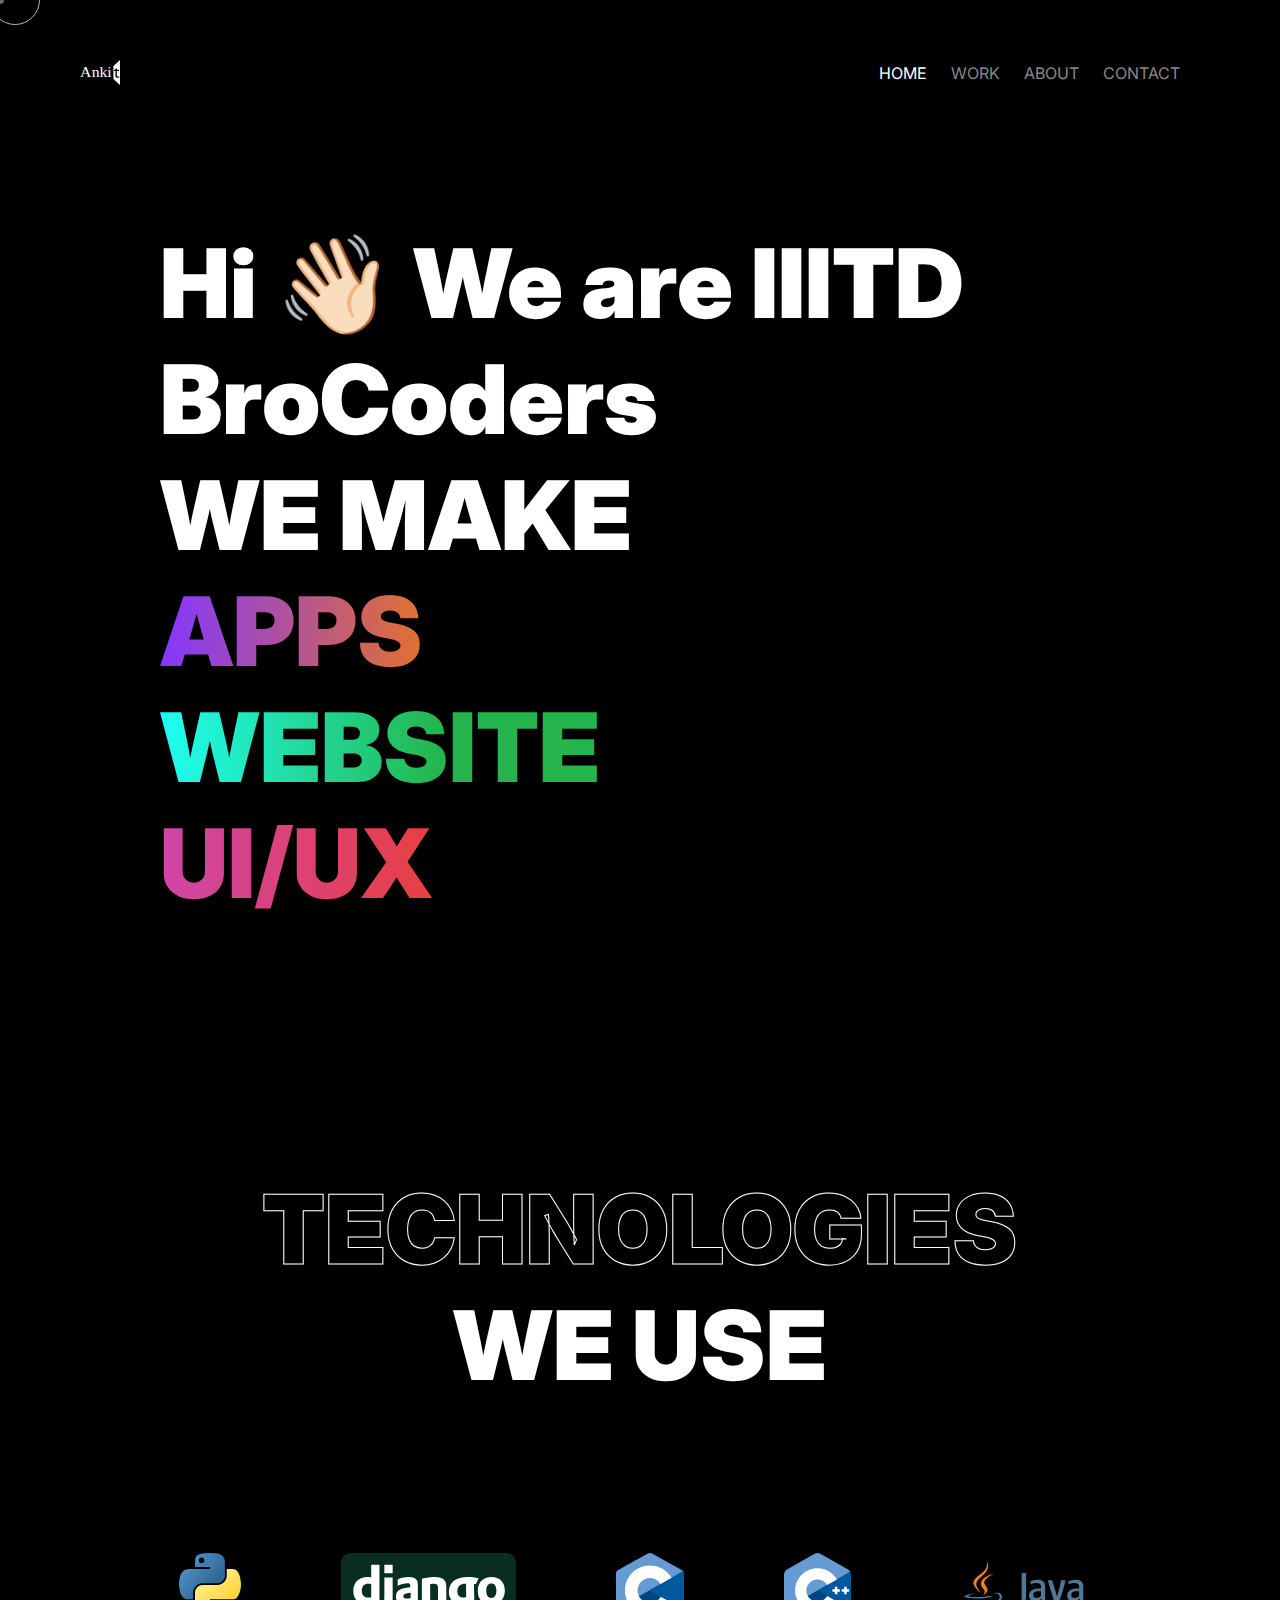
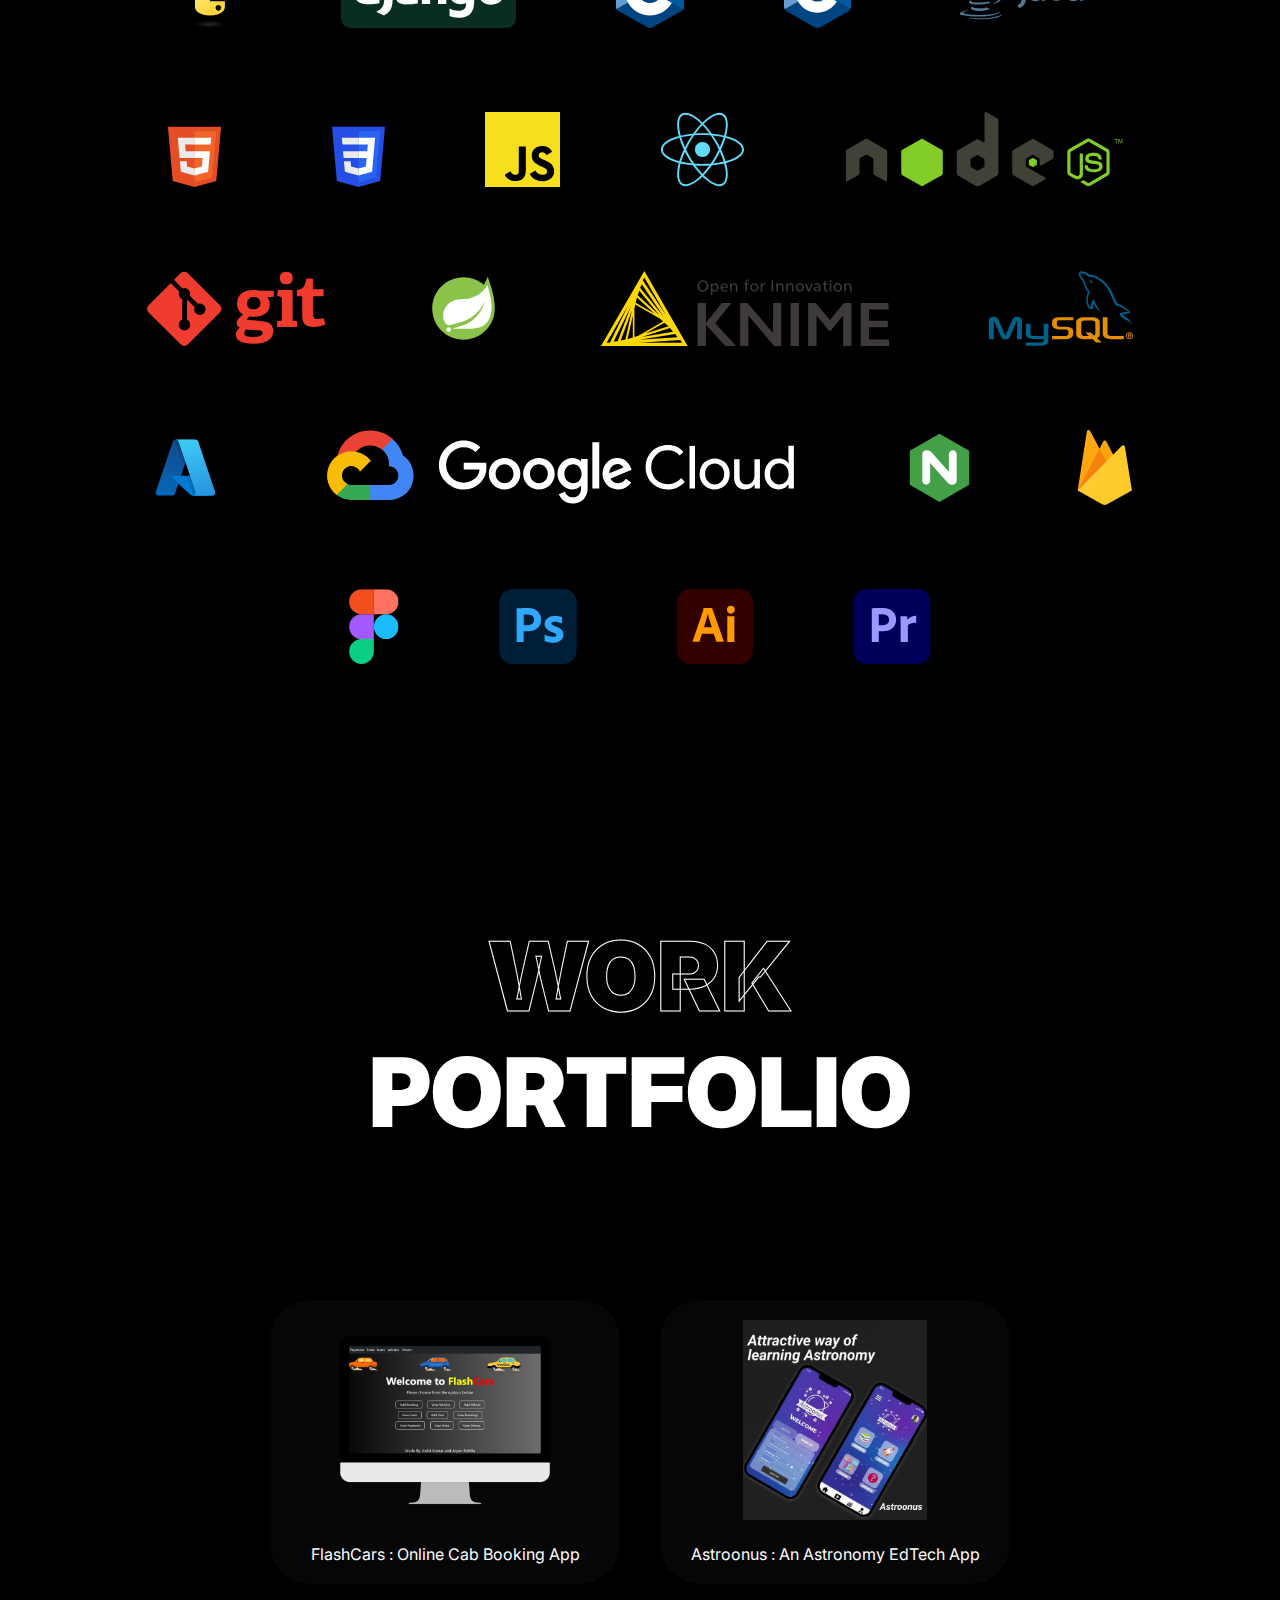
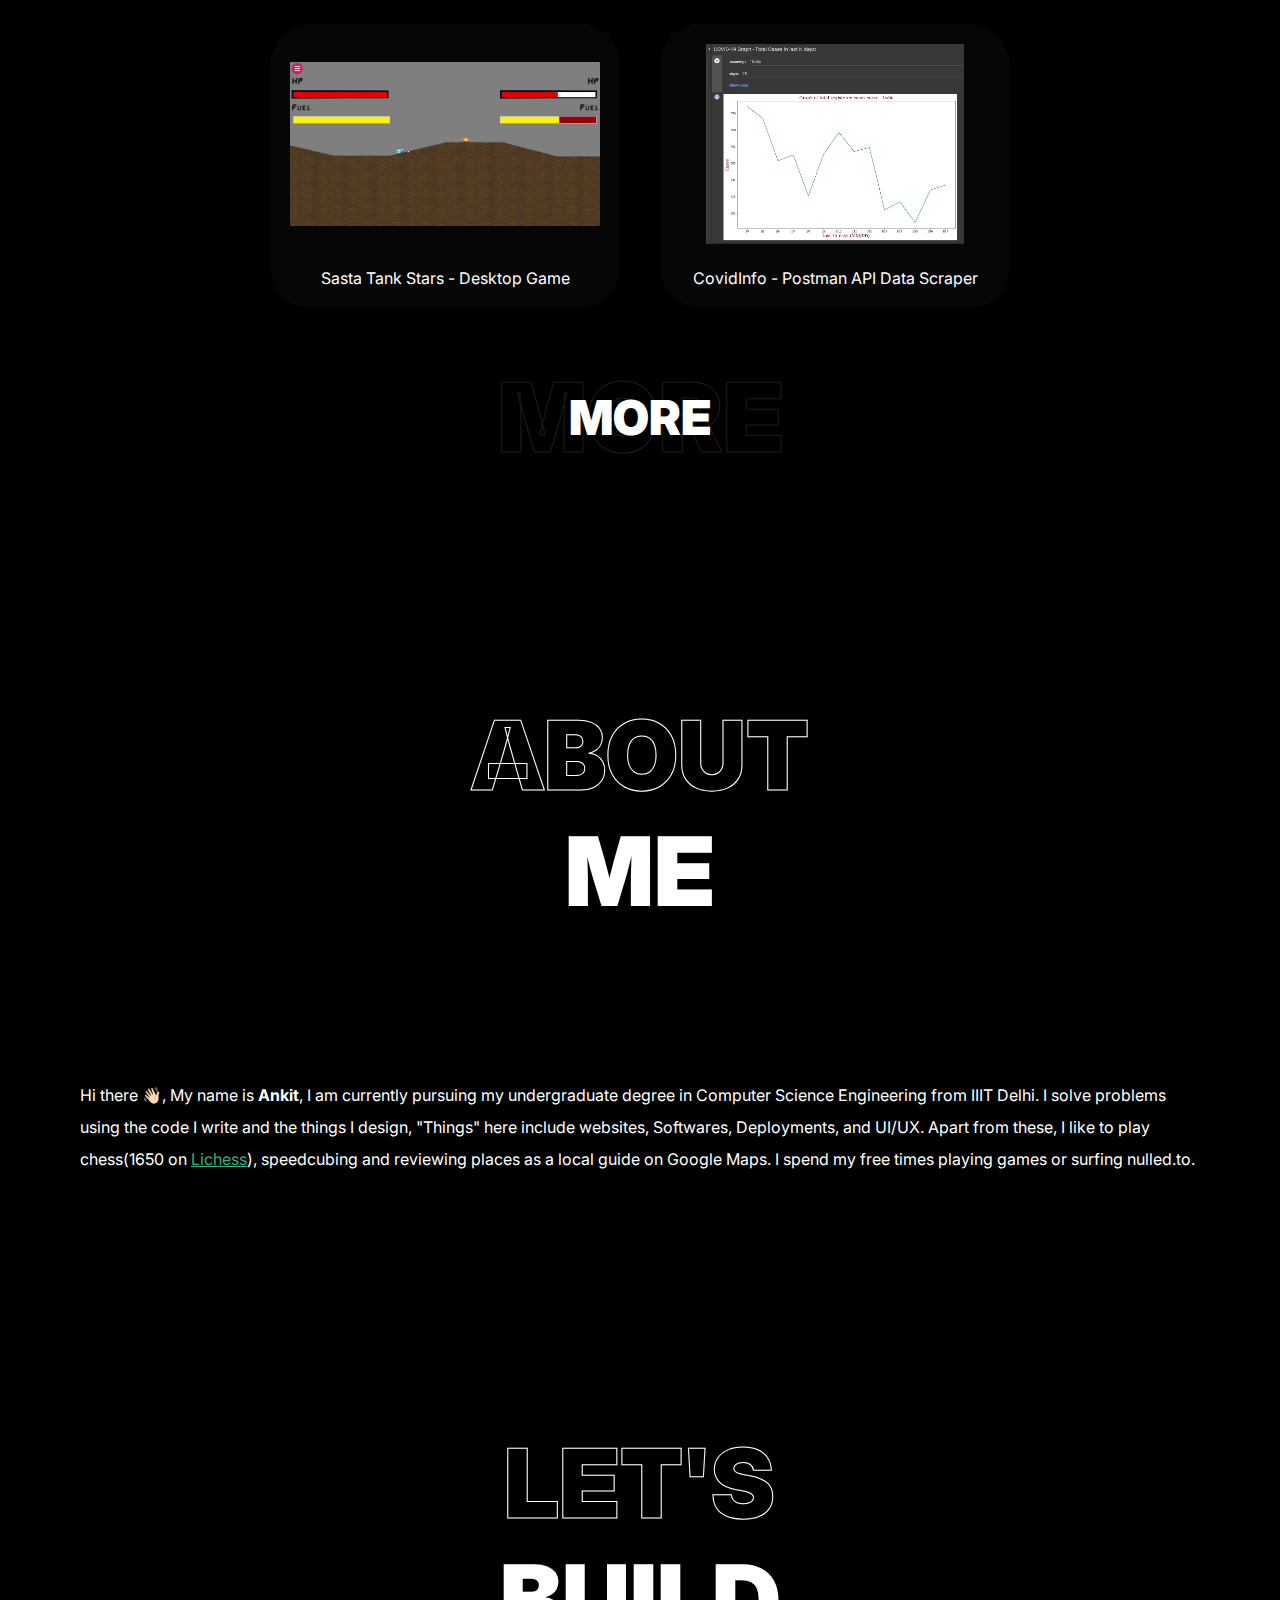
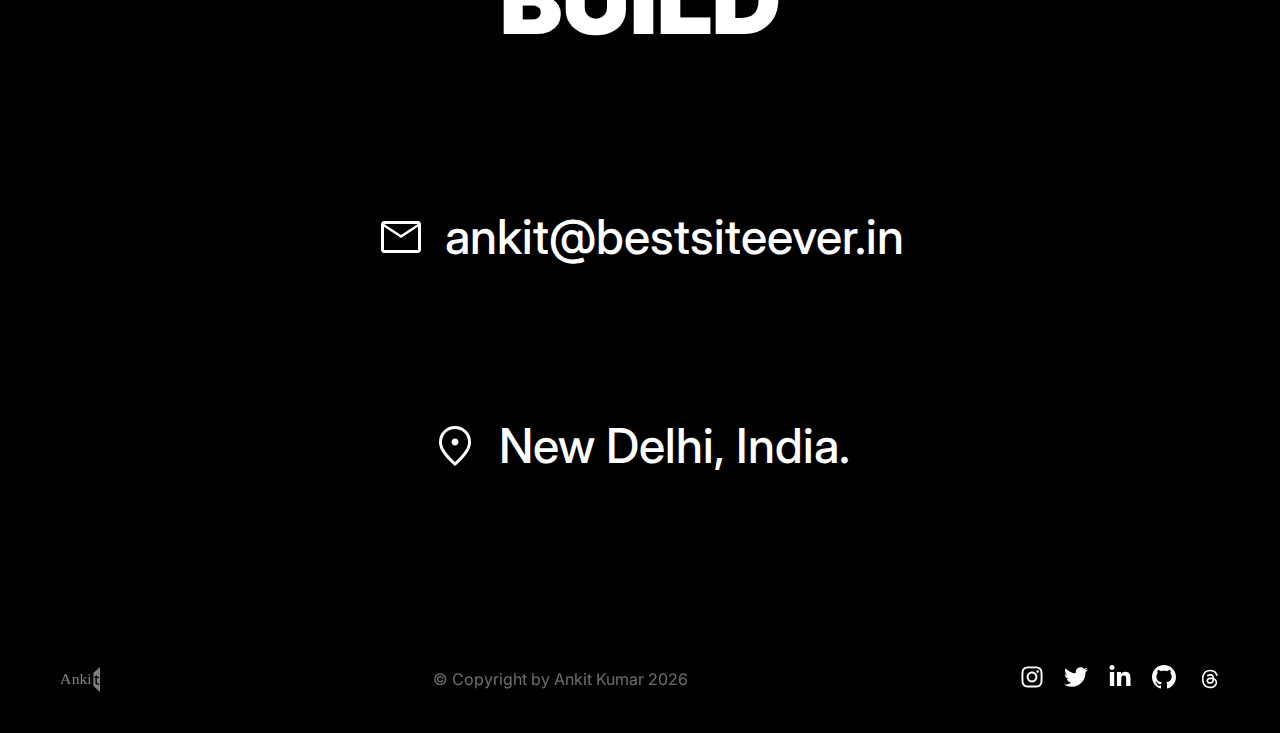
==== index.html @ af09033d "ic4" ====
<!DOCTYPE html>
<html lang="en">

<head>
    <meta charset="UTF-8">
    <meta http-equiv="X-UA-Compatible" content="IE=edge">
    <meta name="viewport" content="width=device-width, initial-scale=1.0">
    <title>IIITBroCoders - CS Undergraduates and Software Developer</title>

    <meta name="keywords" content="IIITBroCoders, IIITBroCoders, iiitd, iiit delhi">
    <meta name="description" content="IIITBroCoders, We are 3rd year Computer Sciene Undergraduates at IIIT Delhi, Software Developers, Designers.">
  
    <!-- Facebook Meta Tags -->
    <meta property="og:type" content="profile">
    <meta property="og:title" content="IIITBroCoders - CS Undergraduates & Software Developers">
    <meta property="og:url" content="">
    <meta property="og:image" content="https://github.com/ankitkat042/ankitkat042.github.io/assets/open_graph.jpeg">
    <meta property="og:description" content="IIITBroCoders, We are 3rd year Computer Sciene Undergraduates at IIIT Delhi, Software Developers, Designers.">
    <meta property="profile:first_name" content="IIITD">
    <meta property="profile:last_name" content="BroCoders">
    <meta property="profile:username" content="iiitdbrocoders">

    <!-- Twitter Meta Tags -->
    <meta name="twitter:card" content="summary_large_image">
    <meta property="twitter:domain" content="bestsiteever.in">
    <meta name="twitter:creator" content="@ankitkat_042" />
    <meta property="twitter:url" content="http://bestsiteever.in">
    <meta name="twitter:title" content="IIITD BroCoders">
    <meta name="twitter:description" content="IIITD BroCoders, We are 3rd year Computer Sciene Undergraduates at IIIT Delhi, Software Developer, Designer.">
    <meta name="twitter:image" content="https://github.com/ankitkat042/ankitkat042.github.io/assets/open_graph.jpeg">


        

    <!-- <link rel="shortcut icon" href="./assets/ankit-logo-favicon.svg" type="image/svg"> -->

    <link rel="stylesheet" href="css/styles.css">

    <script type="application/ld+json">
        {
          "@context": "https://schema.org",
          "@type": "Corporation",
          "name": "ankitkat042",
          "alternateName": "Ankit Kumar",
          "url": "https://bestsiteever.in",
          <!-- "logo": "https://github.com/ankitkat042/ankitkat042.github.io/assets/ankit-logo-favicon.svg", -->
          "sameAs": [
            "https://twitter.com/ankitkat_042",
            "https://instagram.com/ankitkat042",
            "https://linkedin.com/in/ankitk042",
            "https://github.com/ankitkat042",
            "https://bestsiteever.in"
          ]
        }
    </script>
</head>

<body>

    <div class="cursor"></div>
    <div class="cursor2"></div>


    <div class="nav-full-screen" id="navFullScreen">
        <a href="#home" onclick="closeFullScreenNav()" class="nav-link">HOME</a>
        <a href="#portfolio" onclick="closeFullScreenNav()" class="nav-link">WORK</a>
        <a href="#about" onclick="closeFullScreenNav()" class="nav-link">ABOUT</a>
        <a href="#contact" onclick="closeFullScreenNav()" class="nav-link">CONTACT</a>

    </div>

    <!-- navbar -->
    <nav class="navbar">
        <img class="navbar-logo" src="./assets/ankit-logo.svg" alt="ankit logo">
        <div class="nav-links">
            <a href="#home" class="nav-link nav-link-active">HOME</a>
            <a href="#portfolio" class="nav-link">WORK</a>
            <a href="#about" class="nav-link">ABOUT</a>
            <a href="#contact" class="nav-link">CONTACT</a>
        </div>
        <button class="nav-link-btn" onclick="openFullScreenNav()"><img src="./assets/icons/menu.svg"
                alt="menu"></button>
    </nav>
    <!-- navbar -->


    <!-- introduction to skills -->
    <div class="section-hero" id="home">
        <h1>Hi 👋🏻 We are IIITD BroCoders</h1>
        <h1>WE MAKE</h1>

        <h1 class="hero-skill-heading t-gradient1" data-text="APPS">APPS</h1>
        <h1 class="hero-skill-heading t-gradient2" data-text="WEBSITE">WEBSITE</h1>
        <h1 class="hero-skill-heading t-gradient3" data-text="UI/UX">UI/UX</h1>
    </div>
    <!-- introduction to skills -->


    <!-- section: technologies -->
    <div class="section-technologies" id="tech">
        <div class="section-headings">
            <h1 class="heading-stroke-only">Technologies</h1>
            <h1>We use</h1>
        </div>

        <div class="row">
            <div class="col"><img src="./assets/icons/python.svg" alt="img" class="tech-icon-img"></div>
            <div class="col"><img src="./assets/icons/django.svg" alt="img" class="tech-icon-img"></div>
            <div class="col"><img src="./assets/icons/c.svg" alt="img" class="tech-icon-img"></div>
            <div class="col"><img src="./assets/icons/cpp.svg" alt="img" class="tech-icon-img"></div>
            <div class="col"><img src="./assets/icons/java.svg" alt="img" class="tech-icon-img"></div>
        </div>

        <div class="row mt-80">
            <!-- <div class="col"><img class="tech-icon-img" src="./assets/icons/vue.svg" alt="img"></div> -->
            <div class="col"><img class="tech-icon-img" src="./assets/icons/html.svg" alt="img"></div>
            <div class="col"><img class="tech-icon-img" src="./assets/icons/css.svg" alt="img"></div>
            <div class="col"><img class="tech-icon-img" src="./assets/icons/javascript.svg" alt="img"></div>
            <div class="col"><img class="tech-icon-img" src="./assets/icons/react.svg" alt="img"></div>
            <div class="col"><img src="./assets/icons/nodejs.svg" alt="img" class="tech-icon-img"></div>
        </div>

        <div class="row mt-80">
            <div class="col"><img src="./assets/icons/git.svg" alt="img" class="tech-icon-img"></div>
            <div class="col"><img src="./assets/icons/spring-boot.svg" alt="img" class="tech-icon-img"></div>
            <div class="col"><img src="./assets/icons/knime.svg" alt="img" class="tech-icon-img"></div>
            <div class="col"><img src="./assets/icons/mysql.svg" alt="img" class="tech-icon-img"></div>

        </div>

        <div class="row mt-80">
            <div class="col"><img src="./assets/icons/azure.svg" alt="img" class="tech-icon-img"></div>
            <div class="col"><img src="./assets/icons/googlecloud.svg" alt="img" class="tech-icon-img"></div>
            <div class="col"><img src="./assets/icons/nginx.svg" alt="img" class="tech-icon-img"></div>
            <div class="col"><img src="./assets/icons/firebase.svg" alt="img" class="tech-icon-img"></div>
        </div>


        <div class="row mt-80">
            <div class="col"><img src="./assets/icons/figma.svg" alt="img" class="tech-icon-img"></div>
            <div class="col"><img src="./assets/icons/photoshop.svg" alt="img" class="tech-icon-img"></div>
            <div class="col"><img src="./assets/icons/illustrator.svg" alt="img" class="tech-icon-img"></div>
            <div class="col"><img src="./assets/icons/premierepro.svg" alt="img" class="tech-icon-img"></div>
        </div>
    </div>
    <!-- section: technologies -->


    <!-- section: portfolio -->
    <div class="section-portfolio" id="portfolio">
        <div class="section-headings">
            <h1 class="heading-stroke-only">Work</h1>
            <h1>Portfolio</h1>
        </div>


        <div class="section-portfolio-grid">
            <a class="portfolio-card" href="https://github.com/ankitkat042/FlashCars" target="_blank">
                <img src="assets/projects/FlashCars_project.png" alt="A DBMS Project">
                <div class="portfolio-card-details">
                    <h4>FlashCars : Online Cab Booking App</h4>
                </div>
            </a>
            <a class="portfolio-card" href="https://www.figma.com/proto/szWw1TAiKRyx429Z5nkSvS/Astroonus_version_1.0.1" target="_blank">
                <img src="assets/projects/Astroonus_project.jpg" alt="An Astronomy App Prototype ">
                <div class="portfolio-card-details">
                    <h4>Astroonus : An Astronomy EdTech App</h4>
                </div>
            </a>
            <a class="portfolio-card" href="https://github.com/iiitdbrocoders/Tank-Stars" target="_blank">
                <img src="assets/projects/Sasta-TankStars_project.jpg" alt="img">
                <div class="portfolio-card-details">
                    <h4>Sasta Tank Stars - Desktop Game</h4>
                </div>
            </a>
            <a class="portfolio-card" href="https://colab.research.google.com/drive/1gML7-VpIIEVSz7RGe5o1cXF2vZ6epqHn#scrollTo=f3rCo4JbWTOf" target = "_blank">
                <img src="assets/projects/covidinfo_project.jpg" alt="img">
                <div class="portfolio-card-details">
                    <h4>CovidInfo - Postman API Data Scraper</h4>
                </div>
            </a>
        </div>

        <a href="https://github.com/ankitkat042" target="_blank" data-text="MORE" class="link-more">MORE</a>
    </div>
    <!-- section: portfolio -->



    <!-- section:about -->
    <div class="section-about" id="about">
        <div class="section-headings">
            <h1 class="heading-stroke-only">About</h1>
            <h1>Me</h1>
        </div>

        <div class="section-about-details">
            
            <div class="section-about-texts">
                <p>
                    Hi there 👋🏻, My name is <b>Ankit</b>, I am currently pursuing my undergraduate degree in Computer Science Engineering from IIIT Delhi. I solve problems using the code I write and the things I design,
                    "Things" here include websites, Softwares, Deployments, and UI/UX. Apart from these, I like to
                    play chess(1650 on <a href="https://lichess.org/@/AnkitKumar6" style="color:#36AE7C;" target="_blank" >Lichess</a>), speedcubing and reviewing places as a local guide on Google Maps. I spend my free times playing games or surfing nulled.to.
                </p>
            </div>

        </div>
    </div>
    <!-- section:about -->




    <!-- section: contact -->
    <div class="section-contact" id="contact">
        <div class="section-headings">
            <h1 class="heading-stroke-only">Let's</h1>
            <h1>Build</h1>
        </div>

        <div class="section-contact-links">
            <a class="contact-link" href="mailto:ankit@bestsiteever.in">
                <img src="./assets/icons/mail.svg" alt="icon">
                ankit@bestsiteever.in
            </a>
            <!-- <a class="contact-link" href="tel:"><img src="./assets/icons/call.svg" alt="icon">+91 12345 67890</a> -->
            <a class="contact-link" href="http://maps.google.com/"><img src="./assets/icons/location.svg" alt="icon">
                New Delhi, India.</a>
        </div>
    </div>
    <!-- section: contact -->



    <!-- section: footer -->
    <footer class="footer">
        <img src="./assets/ankit-logo.svg" alt="ankit-logo" class="footer-logo">
        <p>&copy; Copyright by Ankit Kumar <span id="currentYear">2023</span></p>
        <div class="social-links">
            <a href="https://instagram.com/ankitkat042" class="social-link" target="_blank">
                <svg xmlns="http://www.w3.org/2000/svg" viewBox="0 0 448 512"><path d="M224.1 141c-63.6 0-114.9 51.3-114.9 114.9s51.3 114.9 114.9 114.9S339 319.5 339 255.9 287.7 141 224.1 141zm0 189.6c-41.1 0-74.7-33.5-74.7-74.7s33.5-74.7 74.7-74.7 74.7 33.5 74.7 74.7-33.6 74.7-74.7 74.7zm146.4-194.3c0 14.9-12 26.8-26.8 26.8-14.9 0-26.8-12-26.8-26.8s12-26.8 26.8-26.8 26.8 12 26.8 26.8zm76.1 27.2c-1.7-35.9-9.9-67.7-36.2-93.9-26.2-26.2-58-34.4-93.9-36.2-37-2.1-147.9-2.1-184.9 0-35.8 1.7-67.6 9.9-93.9 36.1s-34.4 58-36.2 93.9c-2.1 37-2.1 147.9 0 184.9 1.7 35.9 9.9 67.7 36.2 93.9s58 34.4 93.9 36.2c37 2.1 147.9 2.1 184.9 0 35.9-1.7 67.7-9.9 93.9-36.2 26.2-26.2 34.4-58 36.2-93.9 2.1-37 2.1-147.8 0-184.8zM398.8 388c-7.8 19.6-22.9 34.7-42.6 42.6-29.5 11.7-99.5 9-132.1 9s-102.7 2.6-132.1-9c-19.6-7.8-34.7-22.9-42.6-42.6-11.7-29.5-9-99.5-9-132.1s-2.6-102.7 9-132.1c7.8-19.6 22.9-34.7 42.6-42.6 29.5-11.7 99.5-9 132.1-9s102.7-2.6 132.1 9c19.6 7.8 34.7 22.9 42.6 42.6 11.7 29.5 9 99.5 9 132.1s2.7 102.7-9 132.1z" /></svg>
            </a>
            <a href="https://twitter.com/ankitkat_042" class="social-link" target="_blank">
                <svg xmlns="http://www.w3.org/2000/svg" viewBox="0 0 512 512"><path d="M459.37 151.716c.325 4.548.325 9.097.325 13.645 0 138.72-105.583 298.558-298.558 298.558-59.452 0-114.68-17.219-161.137-47.106 8.447.974 16.568 1.299 25.34 1.299 49.055 0 94.213-16.568 130.274-44.832-46.132-.975-84.792-31.188-98.112-72.772 6.498.974 12.995 1.624 19.818 1.624 9.421 0 18.843-1.3 27.614-3.573-48.081-9.747-84.143-51.98-84.143-102.985v-1.299c13.969 7.797 30.214 12.67 47.431 13.319-28.264-18.843-46.781-51.005-46.781-87.391 0-19.492 5.197-37.36 14.294-52.954 51.655 63.675 129.3 105.258 216.365 109.807-1.624-7.797-2.599-15.918-2.599-24.04 0-57.828 46.782-104.934 104.934-104.934 30.213 0 57.502 12.67 76.67 33.137 23.715-4.548 46.456-13.32 66.599-25.34-7.798 24.366-24.366 44.833-46.132 57.827 21.117-2.273 41.584-8.122 60.426-16.243-14.292 20.791-32.161 39.308-52.628 54.253z" /></svg>
            </a>
            <a href="https://www.linkedin.com/in/ankitk042/" class="social-link" target="_blank">
                <svg xmlns="http://www.w3.org/2000/svg" viewBox="0 0 448 512"><path d="M100.28 448H7.4V148.9h92.88zM53.79 108.1C24.09 108.1 0 83.5 0 53.8a53.79 53.79 0 0 1 107.58 0c0 29.7-24.1 54.3-53.79 54.3zM447.9 448h-92.68V302.4c0-34.7-.7-79.2-48.29-79.2-48.29 0-55.69 37.7-55.69 76.7V448h-92.78V148.9h89.08v40.8h1.3c12.4-23.5 42.69-48.3 87.88-48.3 94 0 111.28 61.9 111.28 142.3V448z" /></svg>
            </a>
            <a href="https://www.github.com/ankitkat042/" class="social-link" target="_blank">
                <svg width="1024" height="1024" viewBox="0 0 1024 1024" fill="none" xmlns="http://www.w3.org/2000/svg"><path fill-rule="evenodd" clip-rule="evenodd" d="M8 0C3.58 0 0 3.58 0 8C0 11.54 2.29 14.53 5.47 15.59C5.87 15.66 6.02 15.42 6.02 15.21C6.02 15.02 6.01 14.39 6.01 13.72C4 14.09 3.48 13.23 3.32 12.78C3.23 12.55 2.84 11.84 2.5 11.65C2.22 11.5 1.82 11.13 2.49 11.12C3.12 11.11 3.57 11.7 3.72 11.94C4.44 13.15 5.59 12.81 6.05 12.6C6.12 12.08 6.33 11.73 6.56 11.53C4.78 11.33 2.92 10.64 2.92 7.58C2.92 6.71 3.23 5.99 3.74 5.43C3.66 5.23 3.38 4.41 3.82 3.31C3.82 3.31 4.49 3.1 6.02 4.13C6.66 3.95 7.34 3.86 8.02 3.86C8.7 3.86 9.38 3.95 10.02 4.13C11.55 3.09 12.22 3.31 12.22 3.31C12.66 4.41 12.38 5.23 12.3 5.43C12.81 5.99 13.12 6.7 13.12 7.58C13.12 10.65 11.25 11.33 9.47 11.53C9.76 11.78 10.01 12.26 10.01 13.01C10.01 14.08 10 14.94 10 15.21C10 15.42 10.15 15.67 10.55 15.59C13.71 14.53 16 11.53 16 8C16 3.58 12.42 0 8 0Z" transform="scale(64)"/></svg>
            </a>
            <a href="https://www.threads.net/@ankitkat042/" class="social-link" target="_blank">
                <svg  viewBox="0 0 1024 1024" fill="none" xmlns="http://www.w3.org/2000/svg">
                    <path fill-rule="evenodd" clip-rule="evenodd" d="M413.14 298.29c-1.79-.86-3.61-1.68-5.46-2.48-3.22-59.22-35.57-93.12-89.91-93.47h-.74c-32.49 0-59.52 13.87-76.16 39.12l29.88 20.5c12.43-18.86 31.93-22.88 46.3-22.88h.5c17.89.12 31.39 5.32 40.12 15.46 6.36 7.39 10.62 17.59 12.72 30.47-15.86-2.7-33.02-3.52-51.35-2.47-51.66 2.97-84.87 33.1-82.64 74.97 1.13 21.23 11.71 39.5 29.78 51.44 15.29 10.08 34.97 15.02 55.43 13.9 27.02-1.48 48.21-11.79 63-30.64 11.23-14.31 18.33-32.86 21.47-56.23 12.87 7.77 22.41 18 27.68 30.29 8.97 20.89 9.49 55.23-18.53 83.22-24.55 24.53-54.05 35.14-98.65 35.46-49.46-.36-86.87-16.23-111.2-47.15-22.78-28.95-34.55-70.77-34.99-124.3.44-53.53 12.21-95.35 34.99-124.3 24.33-30.93 61.74-46.79 111.2-47.16 49.83.37 87.89 16.31 113.14 47.38 12.39 15.24 21.72 34.4 27.88 56.74l35.02-9.34c-7.46-27.5-19.2-51.2-35.18-70.85-32.37-39.83-79.73-60.24-140.74-60.66h-.24c-60.89.42-107.71 20.91-139.16 60.89-27.99 35.58-42.43 85.09-42.92 147.15v.3c.49 62.06 14.93 111.57 42.92 147.15 31.45 39.98 78.27 60.47 139.16 60.89h.24c54.13-.37 92.29-14.54 123.73-45.95 41.12-41.08 39.88-92.58 26.33-124.2-9.73-22.67-28.27-41.08-53.62-53.25zm-93.46 87.88c-22.64 1.27-46.17-8.89-47.33-30.66-.86-16.14 11.49-34.15 48.72-36.29 4.26-.25 8.44-.37 12.55-.37 13.52 0 26.17 1.31 37.68 3.83-4.29 53.57-29.45 62.27-51.62 63.49z" transform="scale(1.9)"/>
                </svg>
                
            </a>
            
        </div>
    </footer>
    <!-- section: footer -->


    <script src="./js/script.js"></script>
</body>

</html>
---- css/styles.css ----
@import url('https://fonts.googleapis.com/css2?family=Inter:wght@400;500;700;900&display=swap');

* {
    padding: 0;
    margin: 0;
    font-family: 'Inter', sans-serif;
    cursor: none;
}

html {
    scroll-behavior: smooth;
}

body {
    color: #fff;
    background-color: #000;
}

::selection {
    background: #E83F3F;
}


.cursor {
    width: 48px;
    height: 48px;
    border-radius: 100%;
    border: 1px solid rgba(255, 255, 255, 0.7); /* changed to semi-transparent white */
    transition: all 200ms ease-out;
    position: fixed;
    pointer-events: none;
    left: 0;
    top: 0;
    transform: translate(calc(-50% + 15px), -50%);
    z-index: 999999999;
}

.cursor2 {
    width: 8px;
    height: 8px;
    border-radius: 100%;
    background-color: rgba(255, 255, 255, 0.7); /* changed to semi-transparent white */
    opacity: .6; /* increased opacity */
    position: fixed;
    transform: translate(-50%, -50%);
    pointer-events: none;
    transition: width .3s, height .3s, opacity .3s;
    z-index: 999999999;
}


.hover {
    background-color: rgb(67, 67, 67);
    opacity: 0.3;
}

.cursorinnerhover {
    width: 50px;
    height: 50px;
    opacity: .5;
}



.mt-20 {
    margin-top: 20px;
}
.mt-40 {
    margin-top: 40px;
}
.mt-60 {
    margin-top: 60px;
}
.mt-80 {
    margin-top: 80px;
}


/* section hero */
.section-hero {
    margin-top: 80px;
    margin-left: 160px;
}
.section-hero h1 {
    font-size: 6rem;
    font-weight: 900;
    position: relative;
    transition: 200ms all;
}
.t-gradient1 {
    background: linear-gradient(90deg,#8337FF 0%,#E87421 25%);
    background-clip: text;
    -webkit-background-clip: text;
    -webkit-text-fill-color: transparent;
}
.t-gradient2 {
    background: linear-gradient(90deg,#1FFFF2 0%,#24B64D 25%);
    background-clip: text;
    -webkit-background-clip: text;
    -webkit-text-fill-color: transparent;
}
.t-gradient3 {
    background: linear-gradient(90deg,#D045A9 0%,#E83F3F 25%);
    background-clip: text;
    -webkit-background-clip: text;
    -webkit-text-fill-color: transparent;
}
/* section hero */

/* section: technologies */
.section-technologies {
    margin-top: 250px;
    text-align: center;
}

.section-headings {
    margin-bottom: 150px;
}

.section-headings h1 {
    text-transform: uppercase;
    font-size: 6rem;
    font-weight: 900;
}

.heading-stroke-only {
    color: transparent;
    -webkit-text-stroke-width: 1px;
    -webkit-text-stroke-color: #fff;
}

.row {
    display: flex;
    justify-content: center;
    align-items: center;
    gap: 100px;
    flex-wrap: wrap;
}

.column {
    flex: 50%;
}
.tech-icon-img {
    height: 75px;
}
/* section: technologies */



/* section: portfolio */
.section-portfolio {
    margin-top: 250px;
    text-align: center;
}
.link-more {
    text-decoration: none;
    color: #fff;
    font-size: 3rem;
    font-weight: 900;
    position: relative;
    transition: 200ms;
}
.link-more::after {
    content: attr(data-text);
    position: absolute;
    font-size: 6rem;
    color: transparent;
    -webkit-text-stroke-width: 1px;
    -webkit-text-stroke-color: #fff;
    opacity: 0.1;
    z-index: -1;
    left: -50%;
    top: -50%;
}
.link-more:hover::after {
    content: attr(data-text);
    position: absolute;
    font-size: 6rem;
    color: #fff;
    -webkit-text-stroke-width: 1px;
    -webkit-text-stroke-color: #fff;
    opacity: 0.1;
    z-index: -1;
    left: -50%;
    top: -50%;
}
.section-portfolio-grid {
    margin-top: 40px;
    margin-bottom: 80px;
    display: flex;
    gap: 40px;
    flex-wrap: wrap;
    align-items: center;
    justify-content: center;
    padding: 0 80px;
}
.portfolio-card {
    text-decoration: none;
    background: #060606;
    width: 310px;
    border-radius: 40px;
    padding: 20px;
    transition: 200ms;
}
.portfolio-card img {
    width: 100%;
    height: 200px;
    object-fit: contain;
    border-radius: 20px;
    margin-bottom: 20px;
    transition: 200ms;
}
.portfolio-card .portfolio-card-details  h4 {
    color: #fff;
    font-weight: 400;
}
/* section: portfolio */


/* section: contact */
.section-contact {
    margin-top: 250px;
    text-align: center;
}
.contact-link {
    text-decoration: none;
    color: #fff;
    font-weight: 500;
    font-size: 3rem;
    display: flex;
    align-items: center;
    justify-content: center;
    gap: 20px;
    margin: 150px 0;
    position: relative;
    transition: 200ms;
}
.contact-link:hover {
    opacity: 0.5;
}
/* section: contact */



/* section: footer */
.footer {
    padding: 40px 60px;
    text-align: center;
    color: #d8d8d8;
    display: flex;
    flex-direction: row;
    justify-content: space-between;
    align-items: center;
}
.footer p {
    font-size: 1rem;
    opacity: 0.5;

}
.footer .footer-logo {
    width: 40px;
    opacity: 0.5;
}
.footer .social-links {
    display: flex;
    align-items: center;
    gap: 20px;
}
.footer .social-link {
    text-decoration: none;
    color: #fff;
    outline: none;
}
.footer .social-link svg {
    fill: #fff;
    width: 24px;
    height: 24px;
}
/* section: footer */


/* section: navbar */
.navbar {
    display: flex;
    align-items: center;
    justify-content: space-between;
    padding: 60px 80px;
}

.navbar-logo {
    width: 40px;
}
/* .nav-links {

} */
.nav-link {
    margin-right: 20px;
    color: #888;
    text-decoration: none;
    text-transform: uppercase;
    transition: 200ms;
}
.nav-link:hover {
    color: #fff;
}
.navbar .nav-link-btn {
    background: none;
    border: none;
    display: none;
}
.navbar .nav-link-btn img {
    width: 24px;
}
/* section: navbar */


/* full screen navigation */
.nav-full-screen {
    width: 100%;
    height: 100vh;
    overflow: scroll;
    position: fixed;
    background: #33333333;
    backdrop-filter: blur(40px);
    -webkit-backdrop-filter: blur(40px);
    z-index: 99;
    display: none;
}
.nav-full-screen .nav-link {
    font-size: 4rem;
    font-weight: 700;
    text-transform: uppercase;
    display: block;
    margin-top: 40px;
    margin-left: 100px;
}
.nav-link-active {
    color: #fff !important;
    position: relative;
}
.nav-fullscreen-open {
    animation: nav-fullscreen-slide-down .5s ease-out;
    display: block;
}
.nav-full-screen .close {
    position: absolute;
    right: 20px;
    top: 20px;
    background: transparent;
    outline: none;
    border: none;
}
@keyframes nav-fullscreen-slide-down {
    from {
        top:-100vh;
        left: 0;
    }
    to {
        top:0;
        left: 0;
    }
}

.nav-full-screen .social-links {
    margin-top: 50px;
    margin-left: 100px;
    display: flex;
    align-items: center;
    gap: 20px;
}
.nav-full-screen .social-link {
    text-decoration: none;
    color: #fff;
    outline: none;
}
.nav-full-screen .social-link svg {
    fill: #fff;
    width: 24px;
    height: 24px;
}
/* full screen navigation */




/* section: about */
.section-about {
    margin-top: 250px;
    text-align: center;
}
.section-about-details {
    display: flex;
    padding: 0px 80px;
    align-items: center;
}
.section-about-image img {
    width: 400px;
    opacity: .5;
}
.section-about-texts {
    text-align: start;
}
.section-about-texts p {
    line-height: 2rem;
}
/* section: about */




/* desktop */
@media screen and (min-width: 768px) {
    .section-hero .hero-skill-heading:hover::after {
        content: attr(data-text);
        position: absolute;
        font-size: 12rem;
        color: transparent;
        -webkit-text-stroke-width: 2px;
        -webkit-text-stroke-color: #fff;
        opacity: 0.1;
        z-index: -1;
        left: -3rem;
        top: -3rem;
    }
    .portfolio-card:hover img {
        transition: 200ms;
        transform: scale(1.2) rotate(-10deg) ;
        filter: drop-shadow(4px 4px 40px rgba(255,255,255, 0.3));
    }
}


/* mobile, tablet */
@media screen and (max-width: 768px) {
    * {
        cursor: default;
    }
    .cursor {display: none;}
    .cursor2 {display: none;}

    /* show nav open icon */
    .nav-links {
        display: none;
    }
    .navbar .nav-link-btn {
        display: block;
    }




    /* section hero */
    .section-hero {
        margin-top: 40px;
        margin-left: 30px;
    }
    .section-hero h1 {
        font-size: 4rem;
    }
    /* section hero */
    
    /* section: technologies */
    .section-technologies {
        margin-top: 250px;
        text-align: center;
    }

    
    .section-headings h1 {
        font-size: 2rem;
    }

    .row {
        display: flex;
        justify-content: center;
        align-items: center;
        gap: 40px;
        flex-wrap: wrap;
    }
    
    .column {
        flex: 50%;
    }
    .tech-icon-img {
        width: 85px;
        height: 55px;
        object-fit: contain;
    }
    /* section: technologies */
    
    
    
    /* section: portfolio */
    .section-portfolio {
        margin-top: 250px;
        text-align: center;
    }
    .link-more {
        font-size: 2rem;
    }
    .link-more::after {
        font-size: 4rem;
        color: transparent;
        -webkit-text-stroke-width: 1px;
        -webkit-text-stroke-color: #fff;
        opacity: 0.2;
    }
    .link-more:hover::after {
        font-size: 4rem;
        color: #fff;
        opacity: 0.2;   
    }
    .section-portfolio-grid {
        display: flex;
        flex-direction: column;
        gap: 40px;
        flex-wrap: wrap;
        padding: 0 20px;
    }
    .portfolio-card {
        width: 100%;
        padding: 20px 0;
    }
    /* section: portfolio */
    
    
    /* section: contact */
    .contact-link {
        font-size: 1.5rem;
        margin: 40px 0;
        display: flex;
        align-items: center;
        justify-content: center;
    }
    /* section: contact */
    
    
    /* section: footer */
    .footer {
        margin-top: 80px;
        padding: 40px 60px;
        text-align: center;
        flex-direction: column;
        gap: 20px;
        justify-content: flex-start;
        align-items: center;
    }
    /* section: footer */
    
    
    /* section: navbar */
    .navbar {
        padding: 30px 30px;
    }
    /* section: navbar */
    

    /* full screen navigation */
    .nav-full-screen .nav-link {
        font-size: 2rem;
        display: block;
        margin-top: 30px;
        margin-left: 20px;
    }
    .nav-full-screen .social-links {
        margin-top: 30px;
        margin-left: 20px;
    }
    /* full screen navigation */


    /* section: about */
    .section-about-details {
        flex-direction: column;
    }
    .section-about-image img {
        width: 300px;
    }
    .section-about-image {
        margin-top: 40px;
        margin-bottom: 40px;
    }
    /* section: about */
}
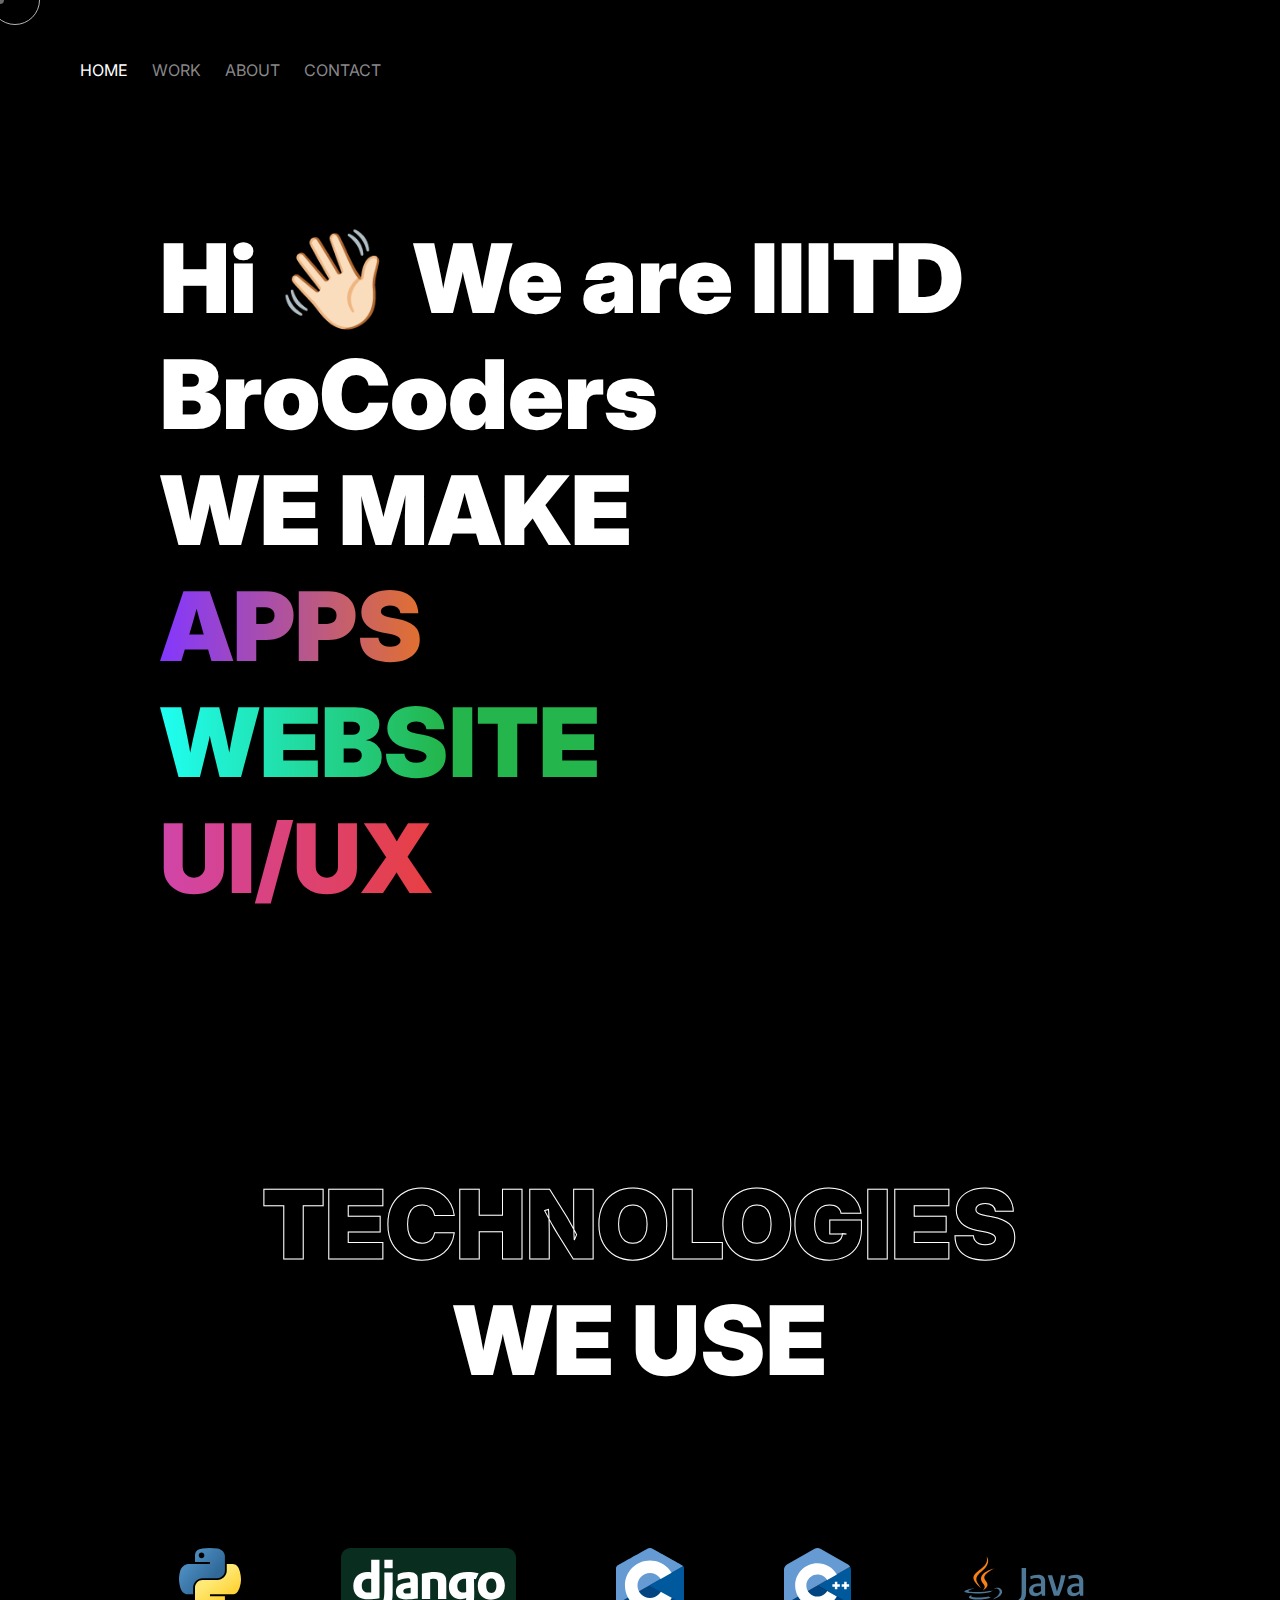
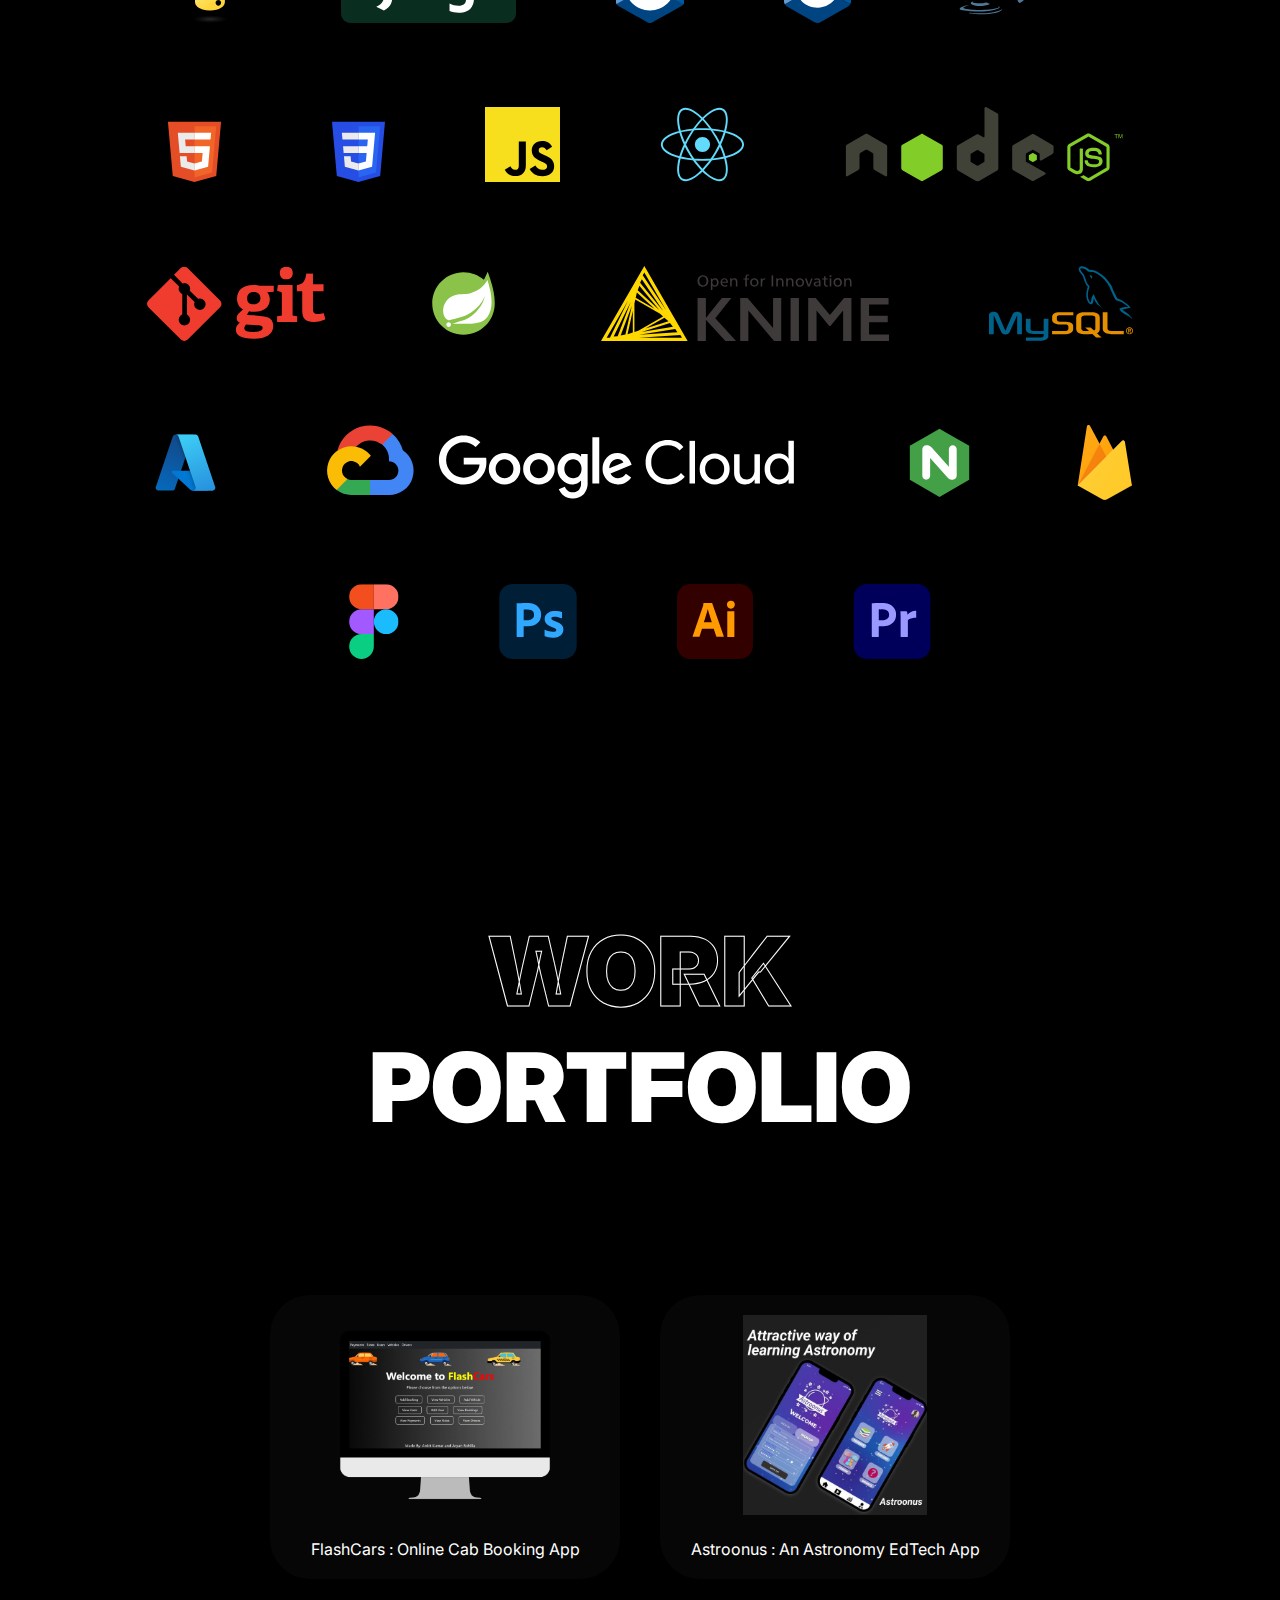
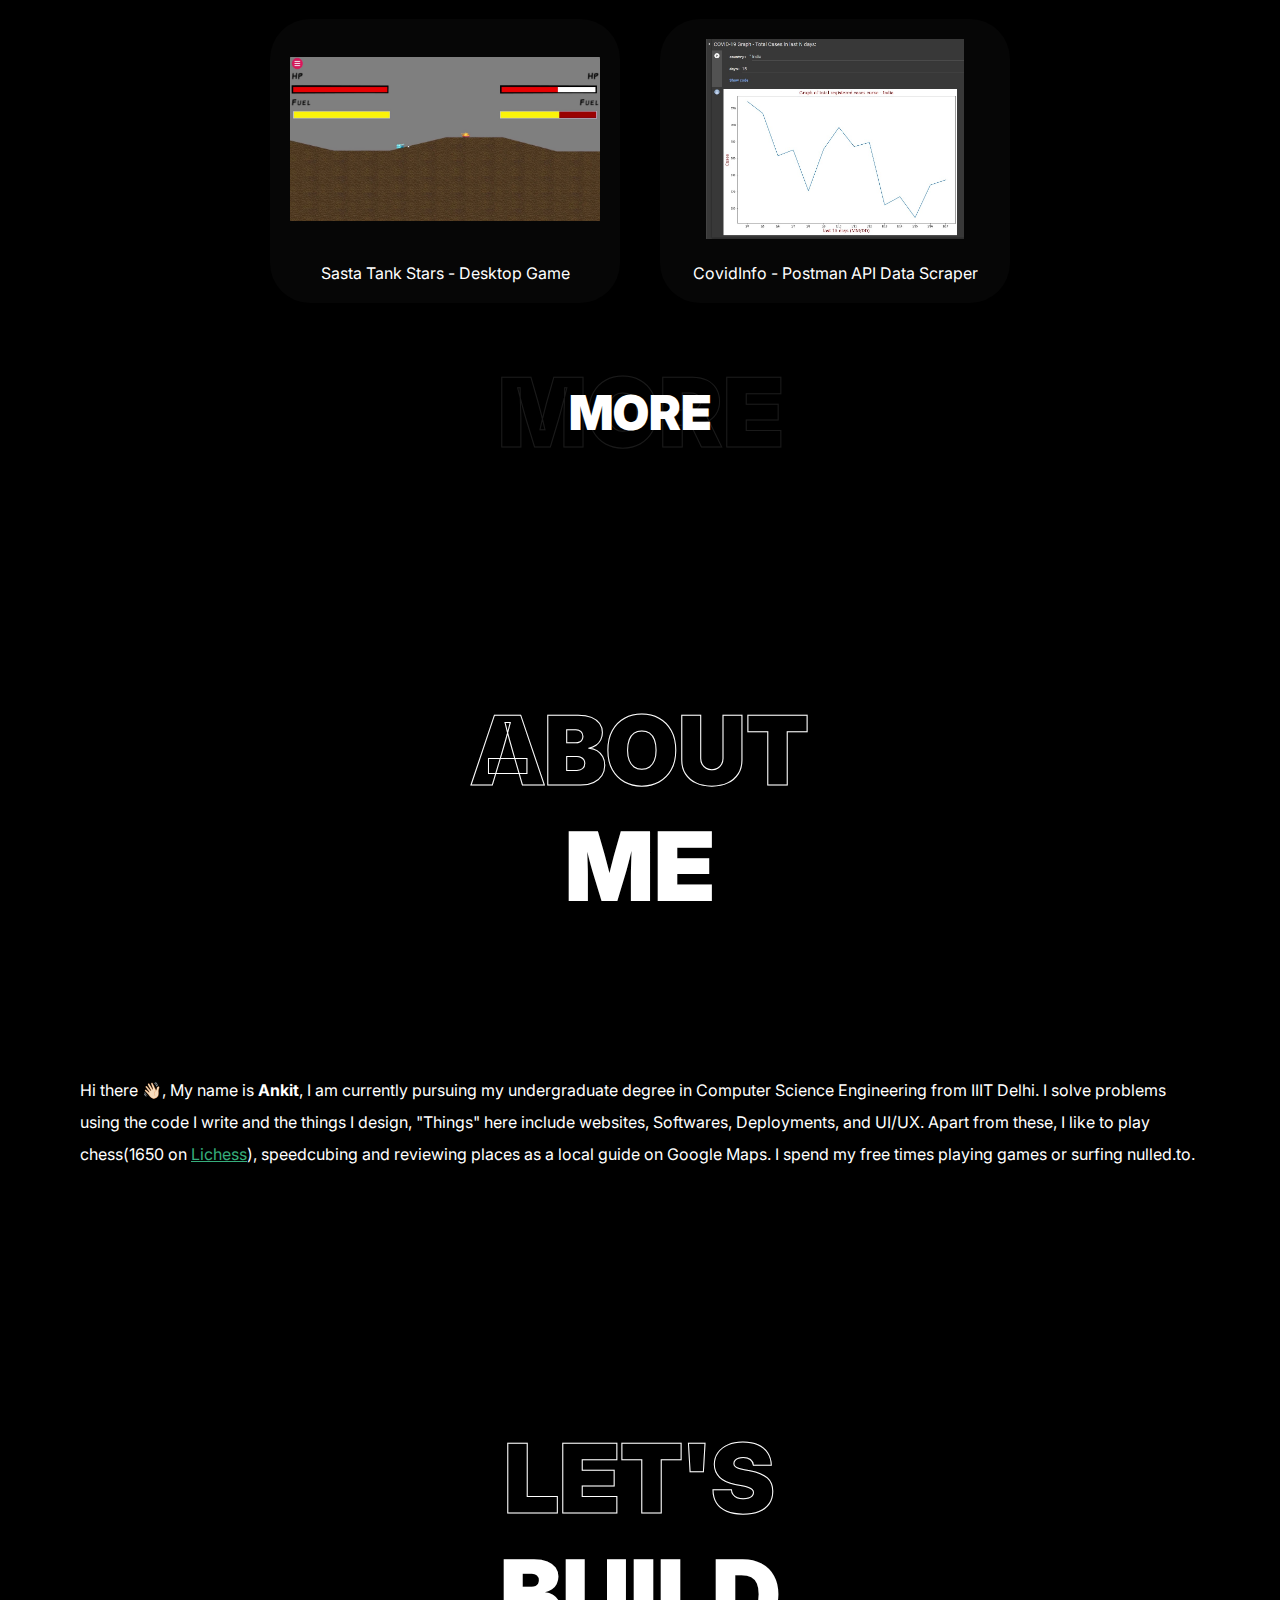
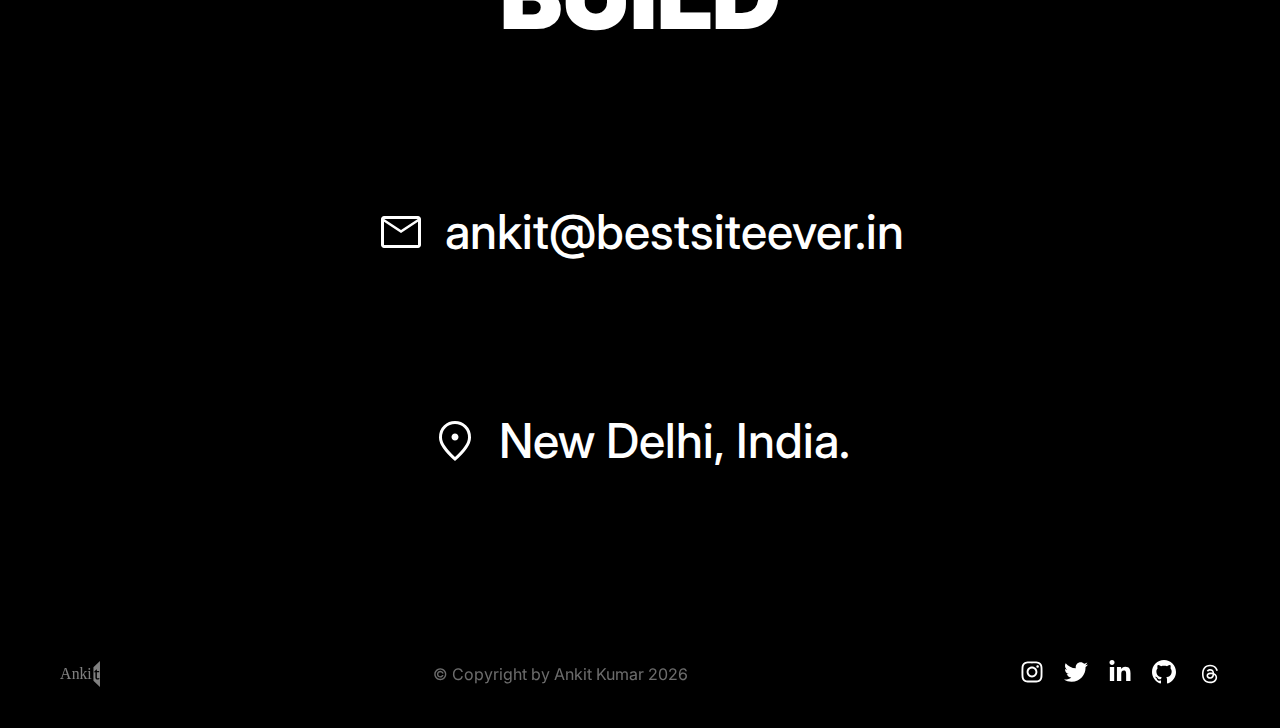
==== commit 879e0791: "ic5" ====
--- a/index.html
+++ b/index.html
@@ -41,7 +41,7 @@
           "@context": "https://schema.org",
           "@type": "Corporation",
           "name": "ankitkat042",
-          "alternateName": "Ankit Kumar",
+          "alternateName": "IIITD BroCoders",
           "url": "https://bestsiteever.in",
           <!-- "logo": "https://github.com/ankitkat042/ankitkat042.github.io/assets/ankit-logo-favicon.svg", -->
           "sameAs": [
@@ -71,7 +71,7 @@
 
     <!-- navbar -->
     <nav class="navbar">
-        <img class="navbar-logo" src="./assets/ankit-logo.svg" alt="ankit logo">
+        <!-- <img class="navbar-logo" src="./assets/ankit-logo.svg" alt="ankit logo"> -->
         <div class="nav-links">
             <a href="#home" class="nav-link nav-link-active">HOME</a>
             <a href="#portfolio" class="nav-link">WORK</a>
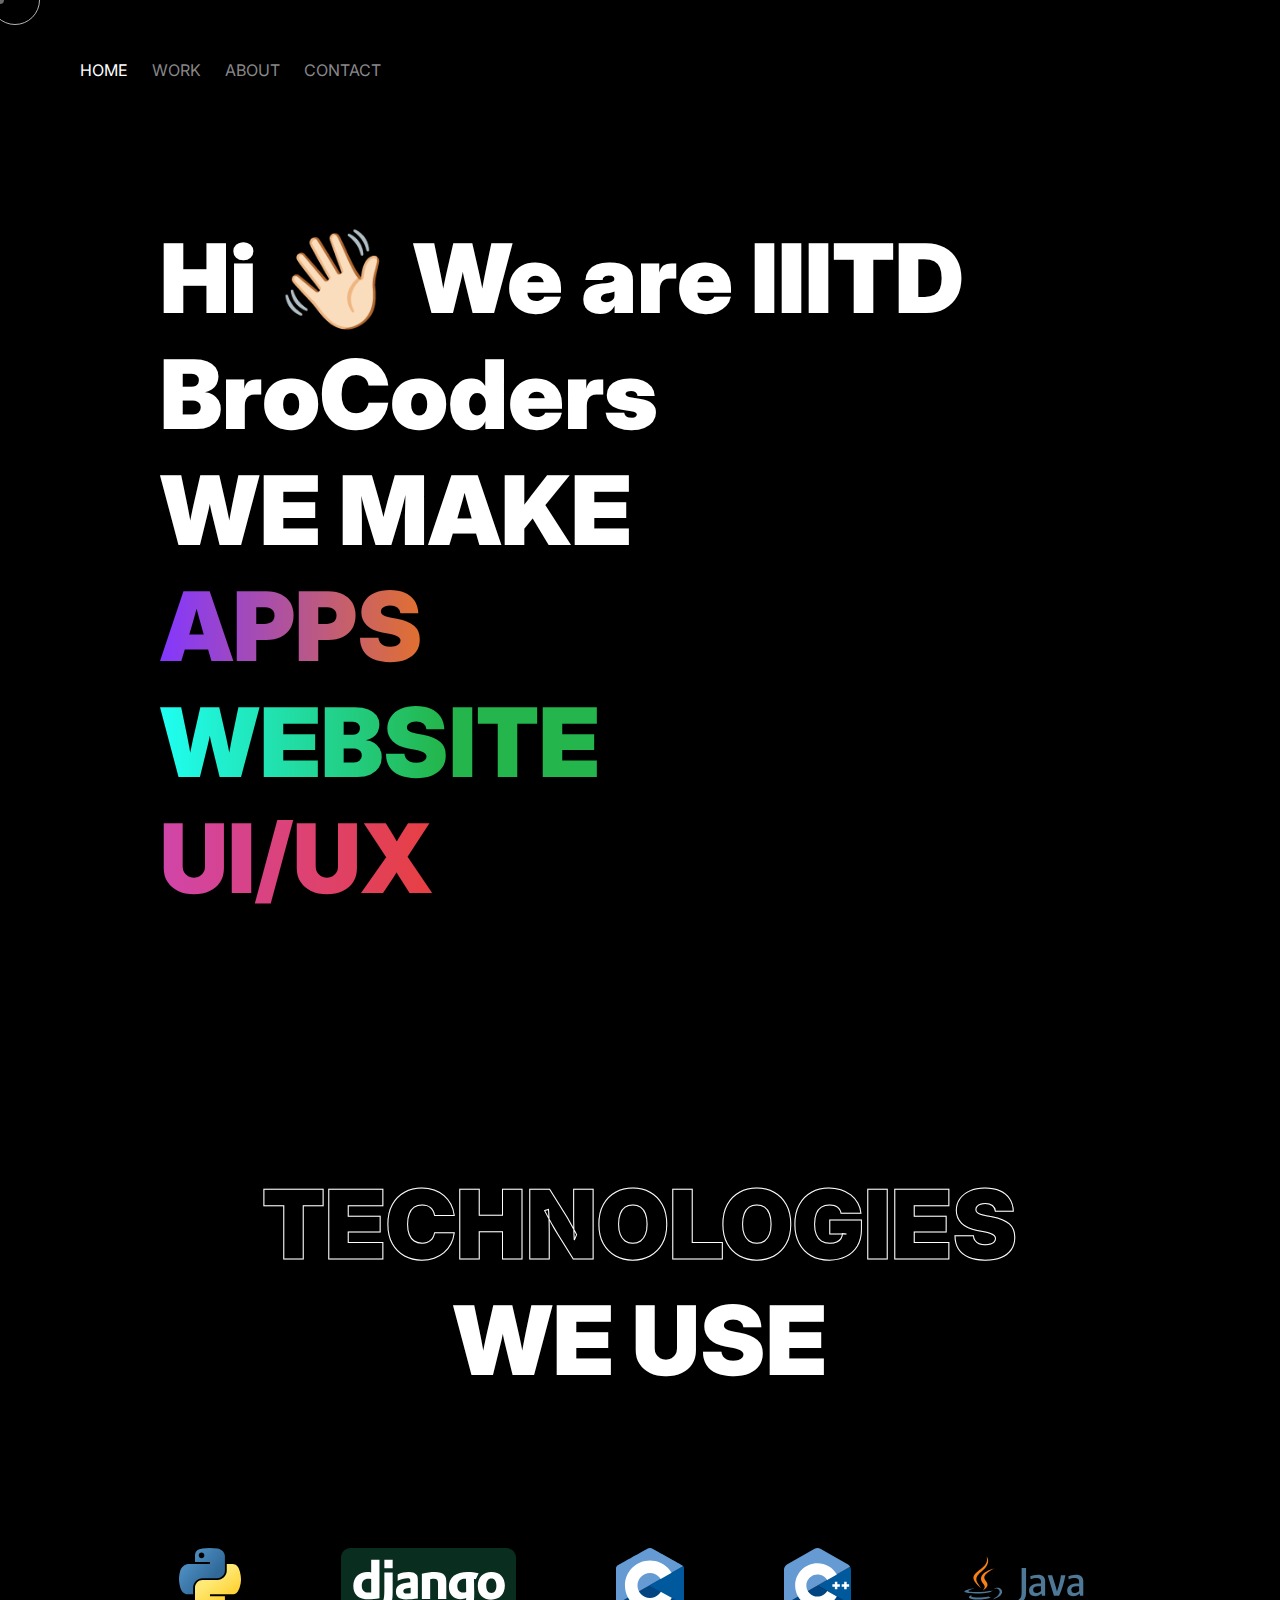
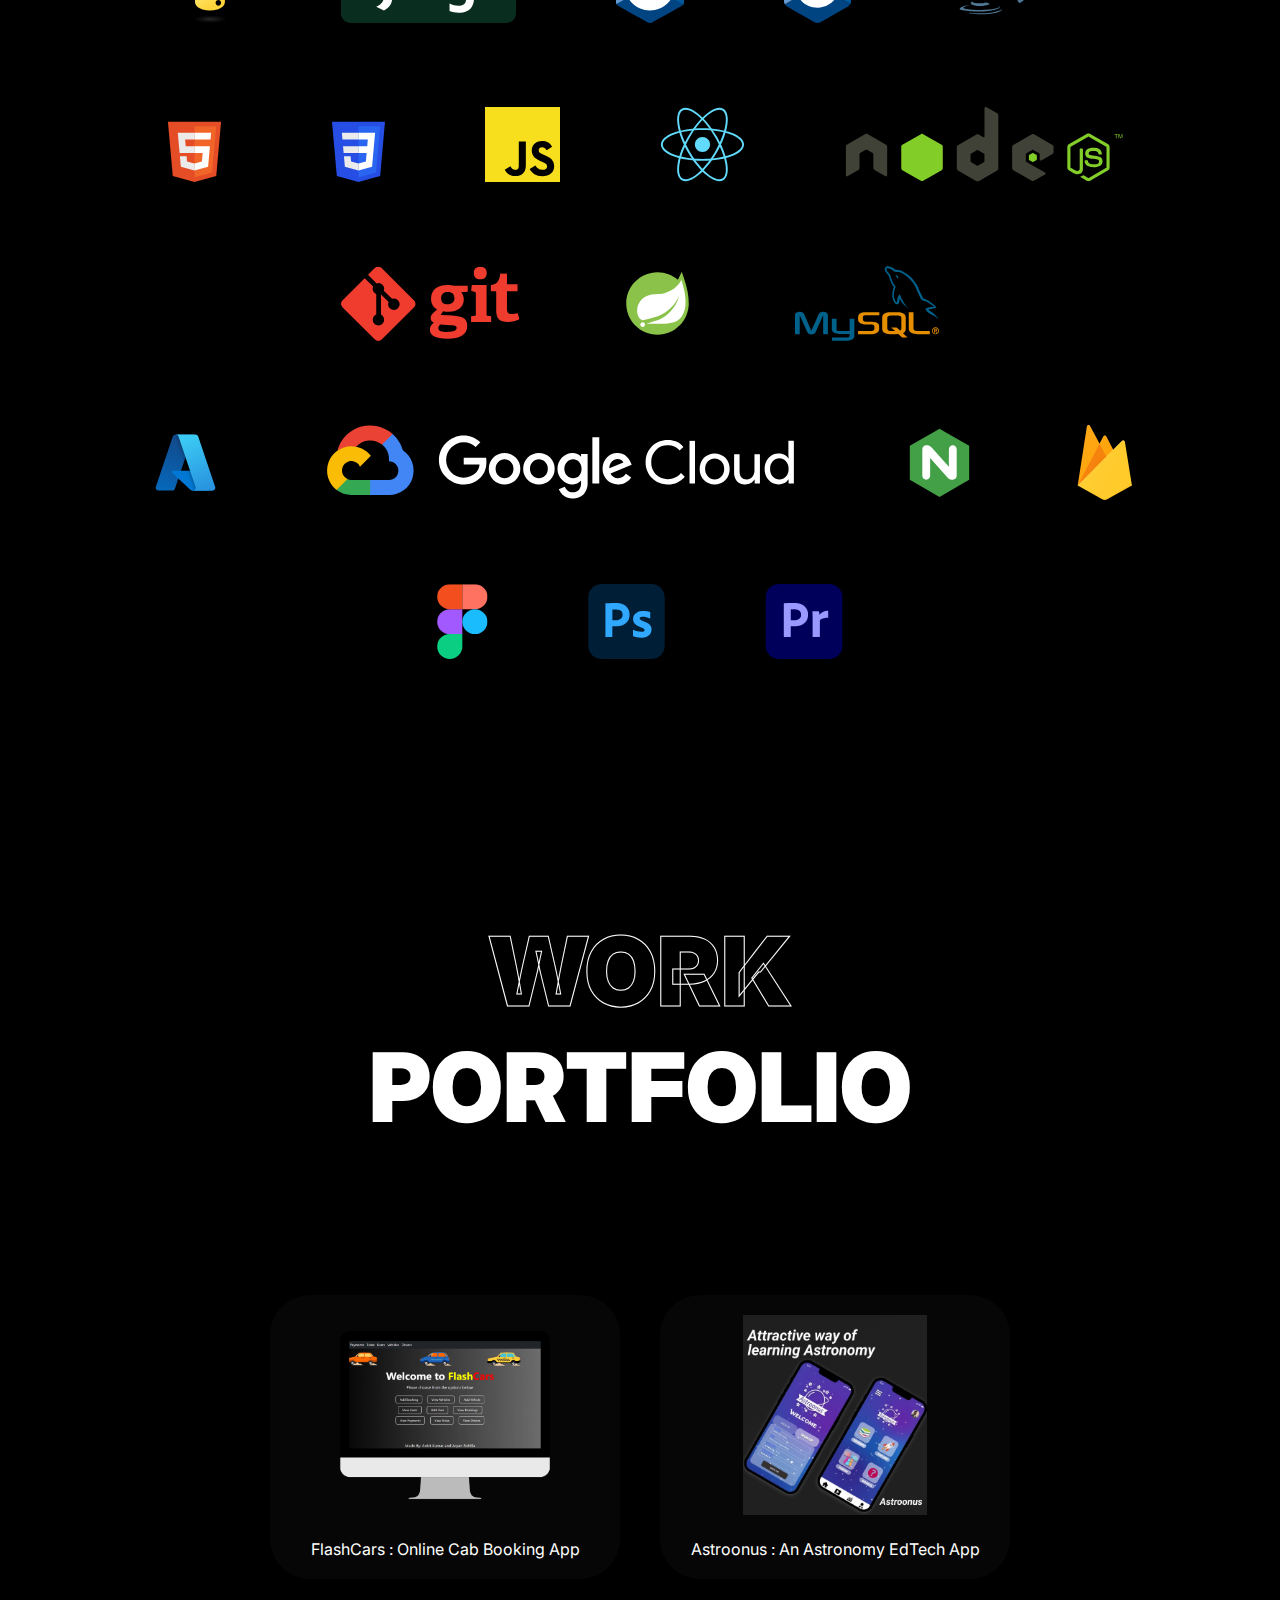
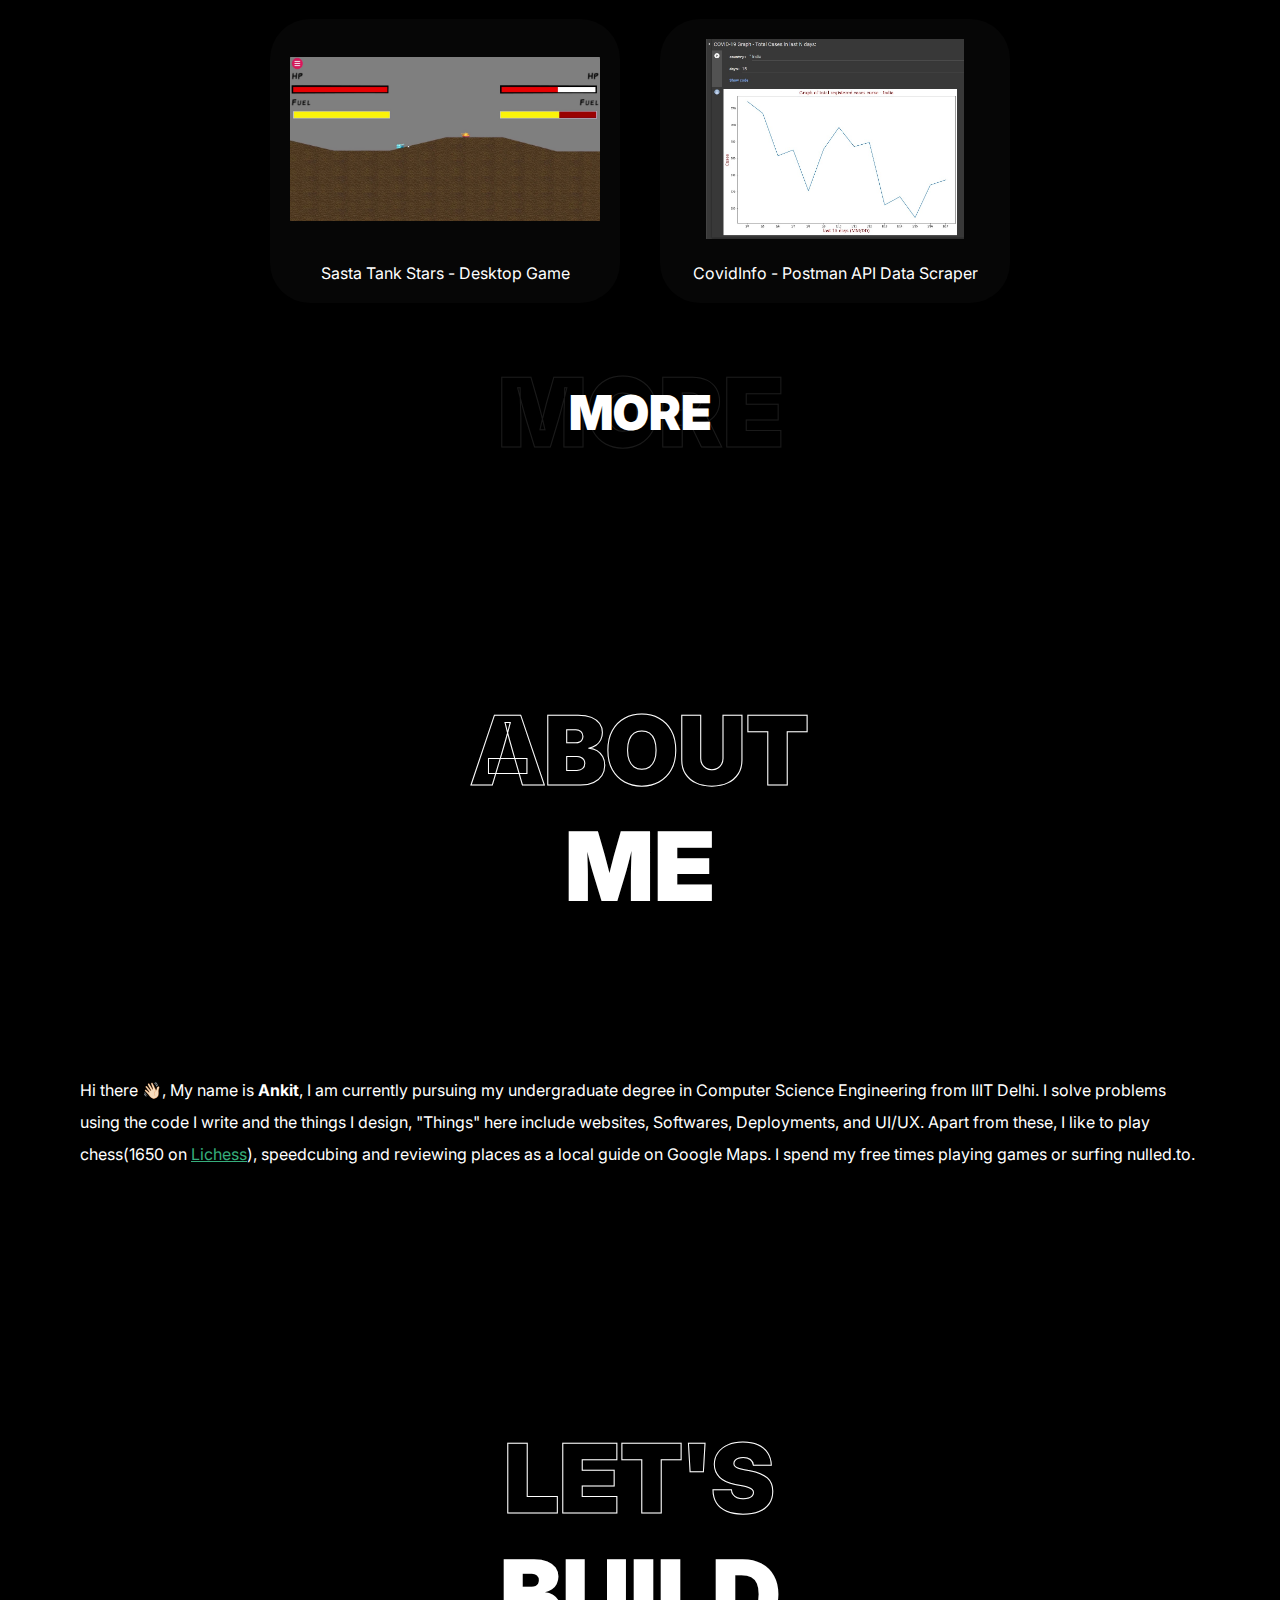
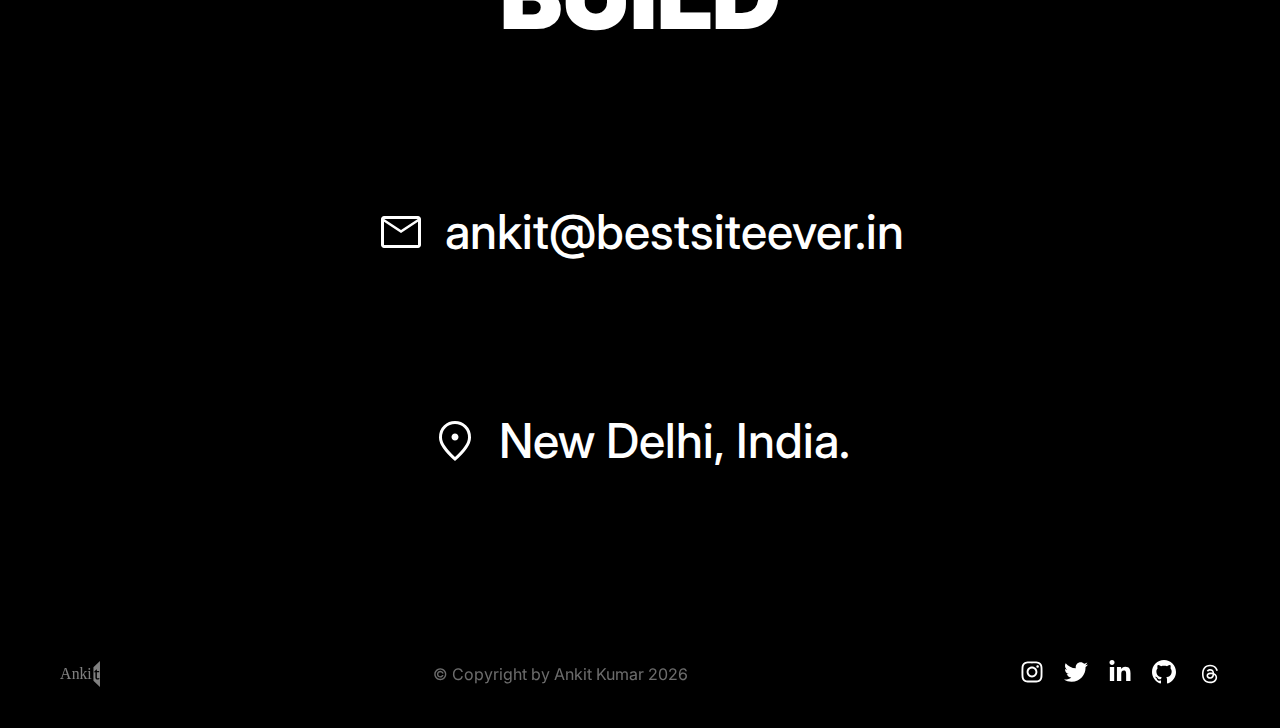
==== commit cca85642: "ic6" ====
--- a/index.html
+++ b/index.html
@@ -123,7 +123,7 @@
         <div class="row mt-80">
             <div class="col"><img src="./assets/icons/git.svg" alt="img" class="tech-icon-img"></div>
             <div class="col"><img src="./assets/icons/spring-boot.svg" alt="img" class="tech-icon-img"></div>
-            <div class="col"><img src="./assets/icons/knime.svg" alt="img" class="tech-icon-img"></div>
+            <!-- <div class="col"><img src="./assets/icons/knime.svg" alt="img" class="tech-icon-img"></div> -->
             <div class="col"><img src="./assets/icons/mysql.svg" alt="img" class="tech-icon-img"></div>
 
         </div>
@@ -139,7 +139,7 @@
         <div class="row mt-80">
             <div class="col"><img src="./assets/icons/figma.svg" alt="img" class="tech-icon-img"></div>
             <div class="col"><img src="./assets/icons/photoshop.svg" alt="img" class="tech-icon-img"></div>
-            <div class="col"><img src="./assets/icons/illustrator.svg" alt="img" class="tech-icon-img"></div>
+            <!-- <div class="col"><img src="./assets/icons/illustrator.svg" alt="img" class="tech-icon-img"></div> -->
             <div class="col"><img src="./assets/icons/premierepro.svg" alt="img" class="tech-icon-img"></div>
         </div>
     </div>
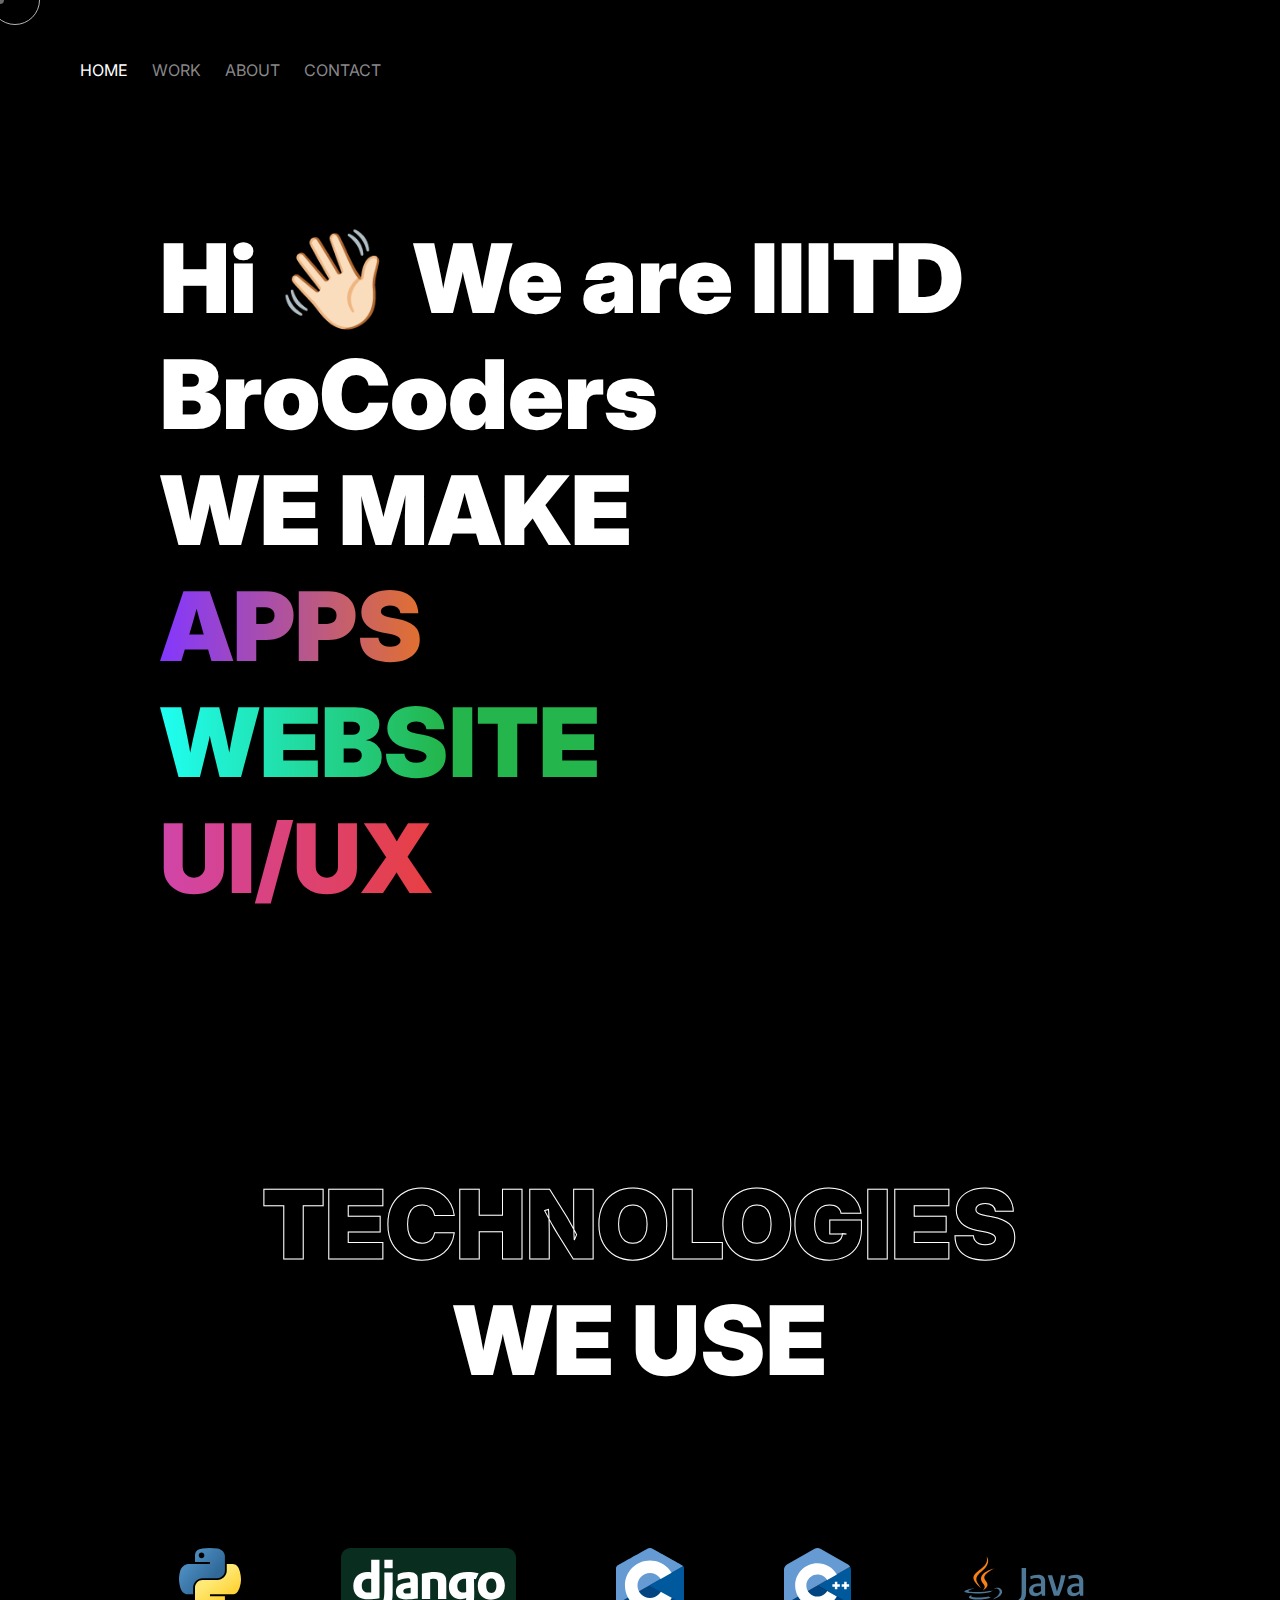
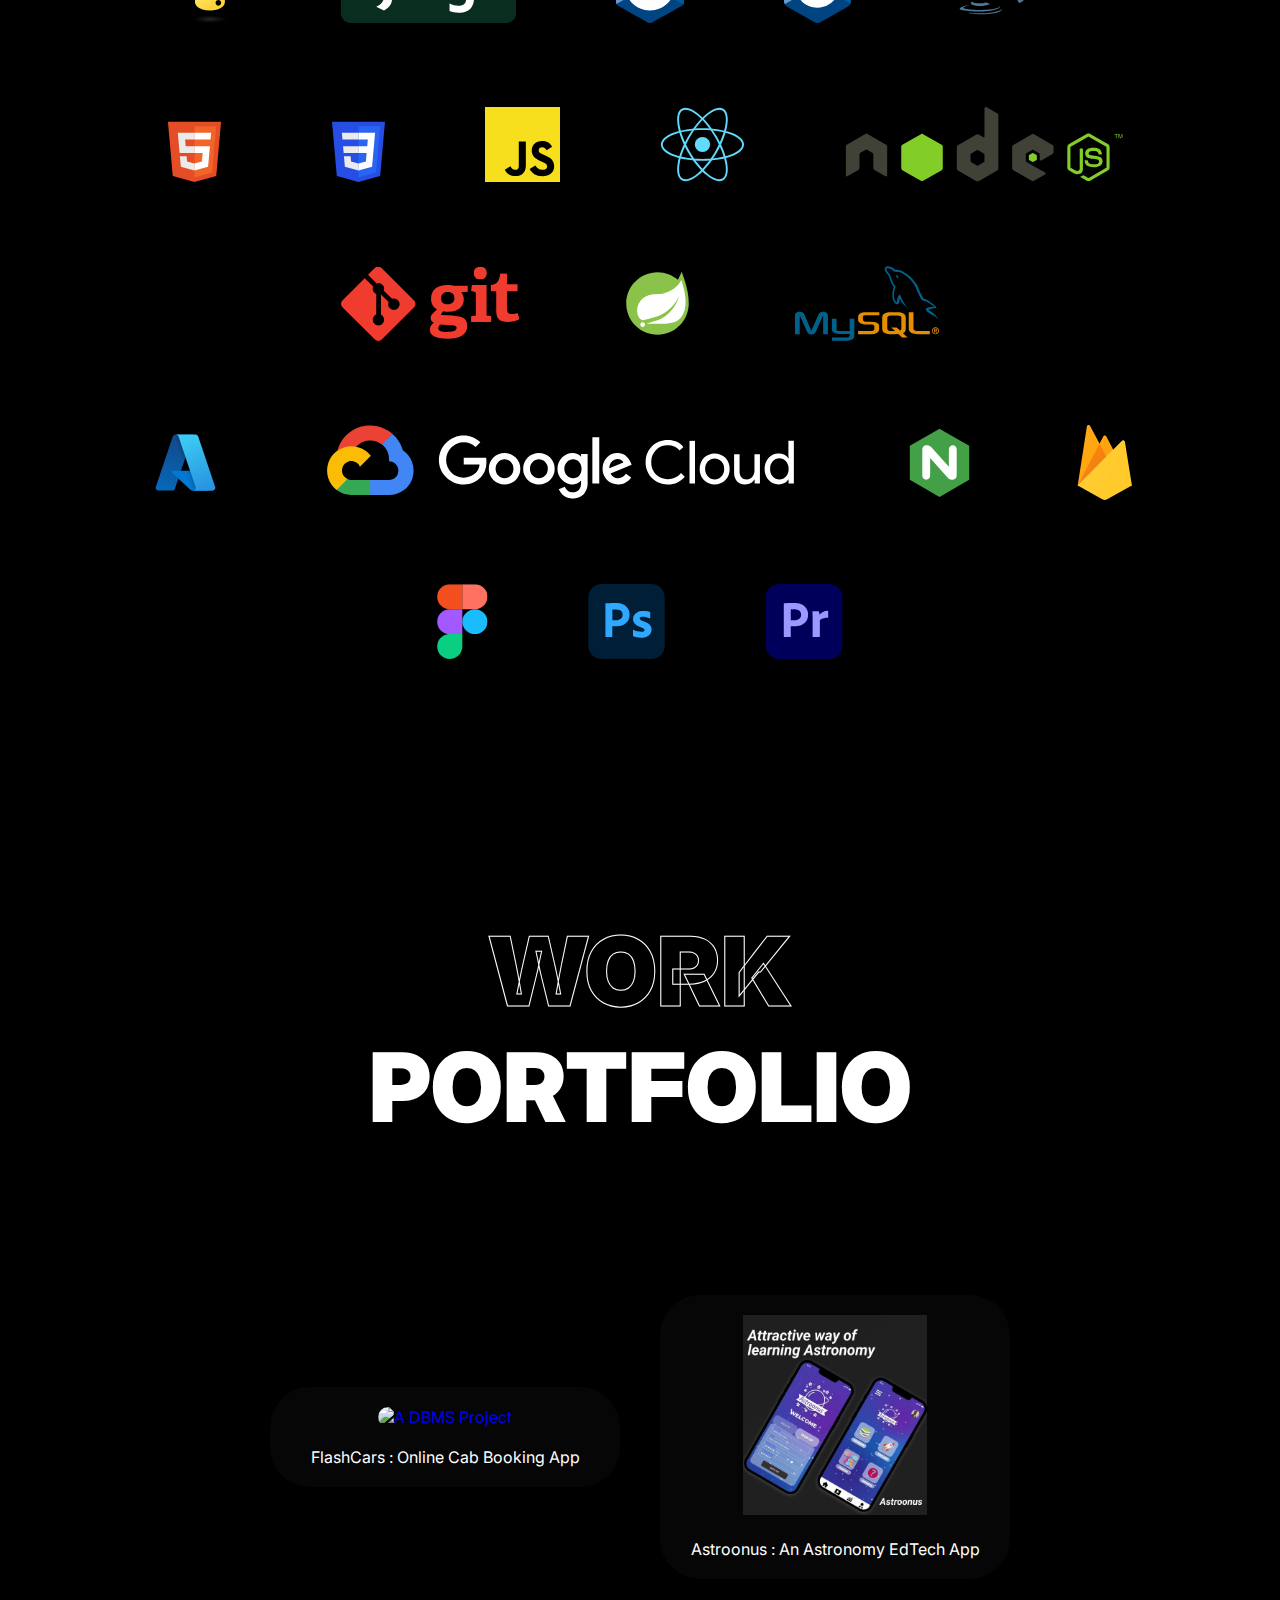
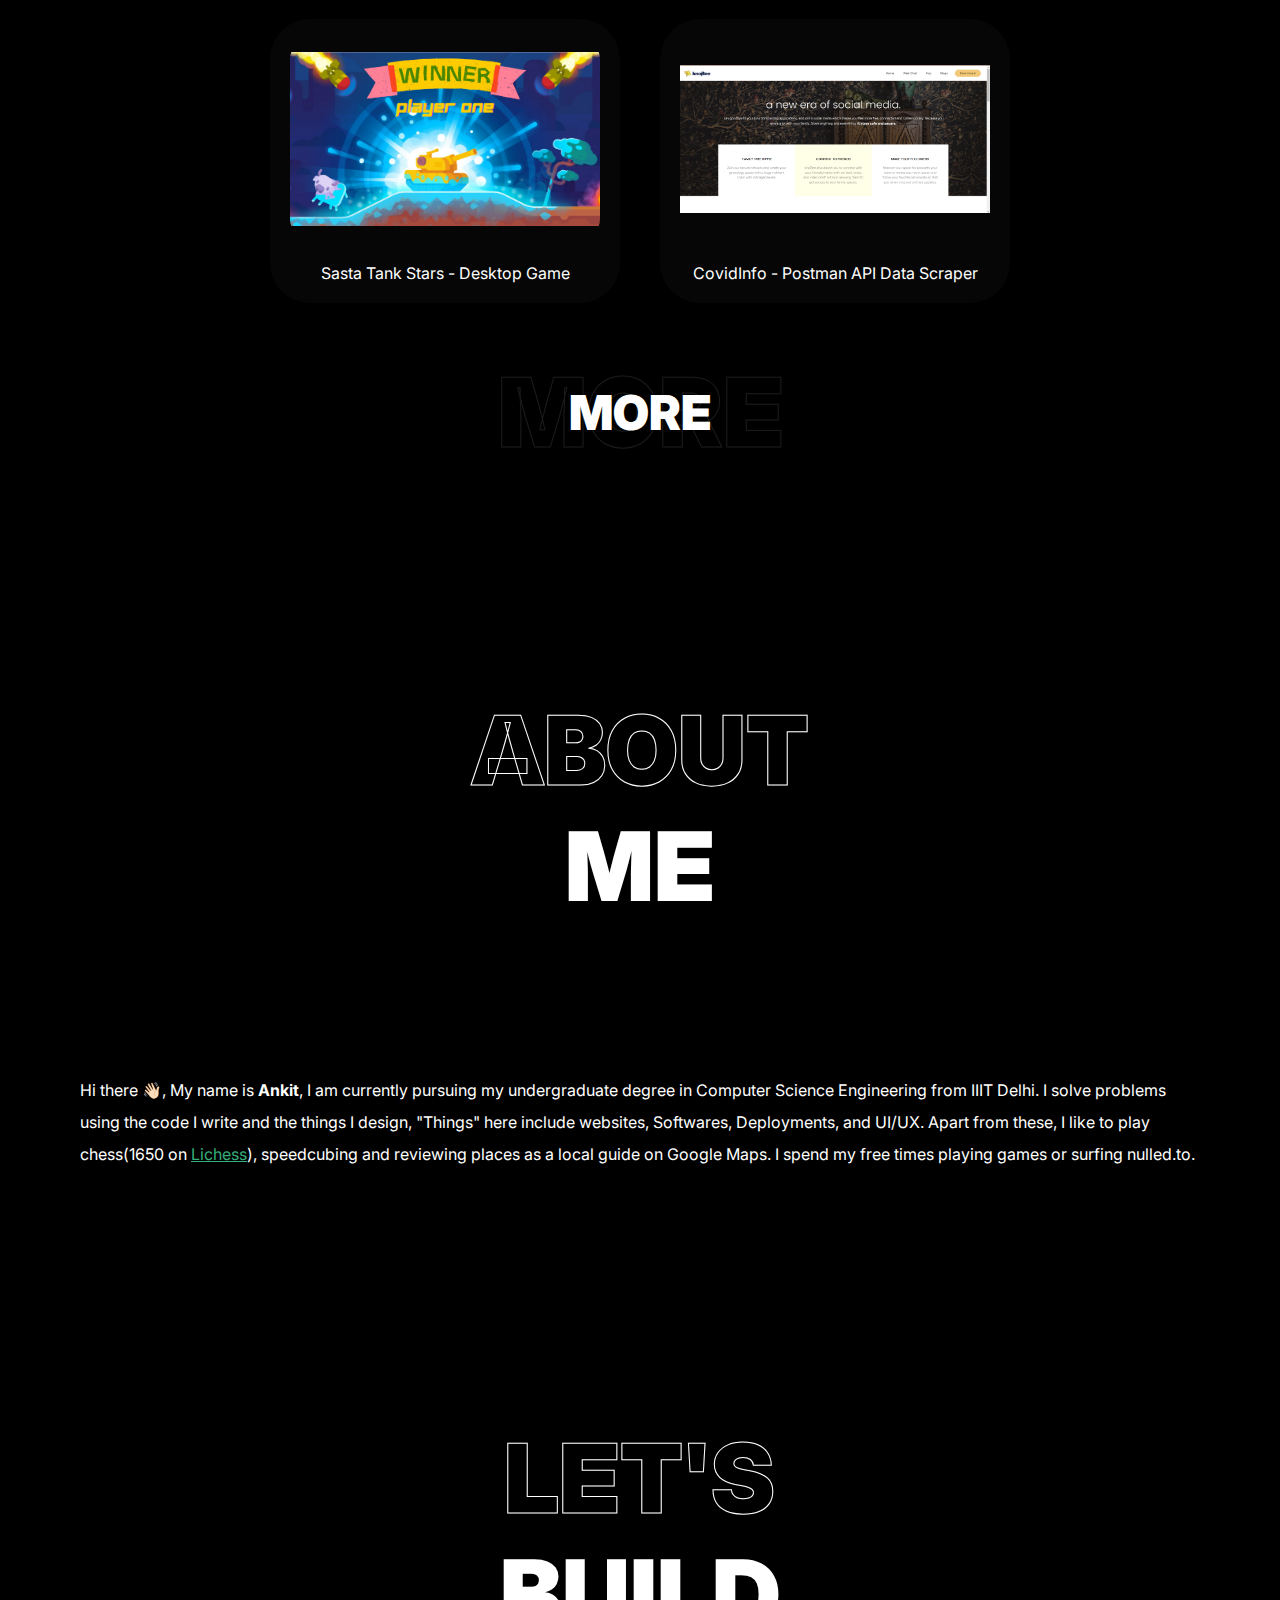
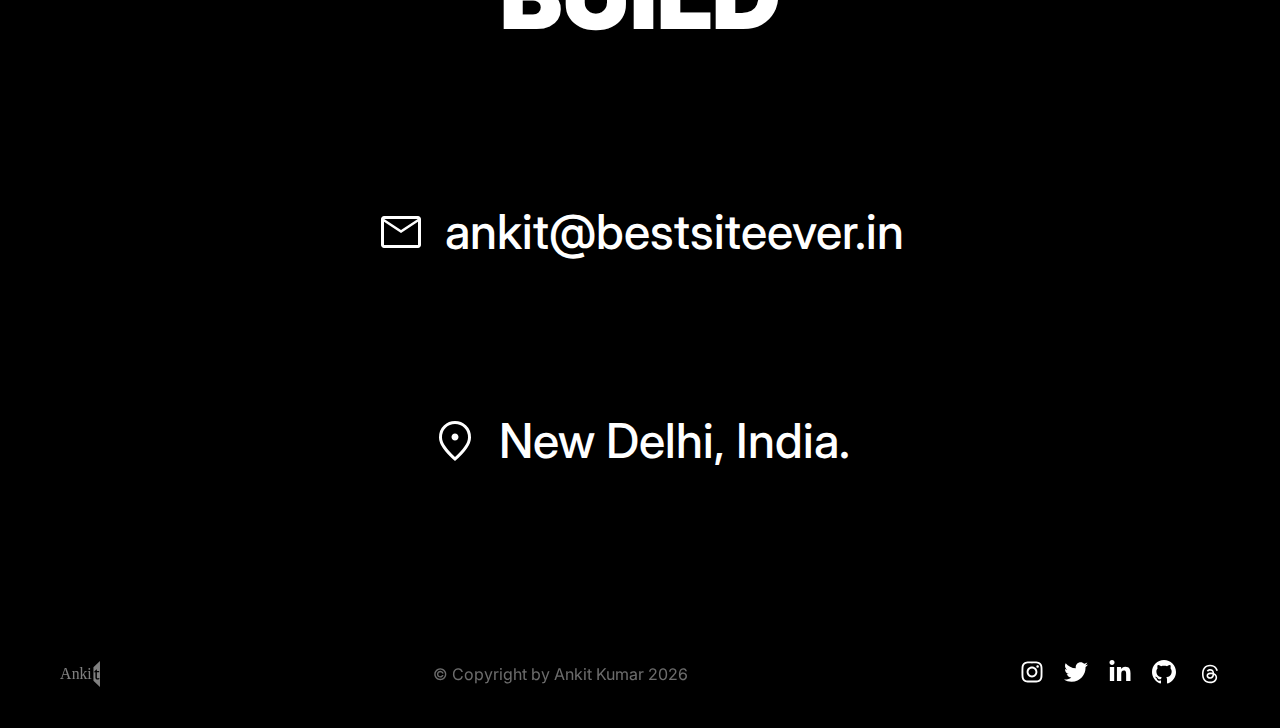
==== commit 3a6c9e8e: "ic7" ====
--- a/index.html
+++ b/index.html
@@ -155,8 +155,8 @@
 
 
         <div class="section-portfolio-grid">
-            <a class="portfolio-card" href="https://github.com/ankitkat042/FlashCars" target="_blank">
-                <img src="assets/projects/FlashCars_project.png" alt="A DBMS Project">
+            <a class="portfolio-card" href="https://github.com/iiitdbrocoders/Navchetna" target="_blank">
+                <img src="assets/Navchetna_welcome.jpgg" alt="A DBMS Project">
                 <div class="portfolio-card-details">
                     <h4>FlashCars : Online Cab Booking App</h4>
                 </div>
@@ -168,13 +168,13 @@
                 </div>
             </a>
             <a class="portfolio-card" href="https://github.com/iiitdbrocoders/Tank-Stars" target="_blank">
-                <img src="assets/projects/Sasta-TankStars_project.jpg" alt="img">
+                <img src="assets/winner1.png" alt="img">
                 <div class="portfolio-card-details">
                     <h4>Sasta Tank Stars - Desktop Game</h4>
                 </div>
             </a>
-            <a class="portfolio-card" href="https://colab.research.google.com/drive/1gML7-VpIIEVSz7RGe5o1cXF2vZ6epqHn#scrollTo=f3rCo4JbWTOf" target = "_blank">
-                <img src="assets/projects/covidinfo_project.jpg" alt="img">
+            <a class="portfolio-card" href="https://github.com/iiitdbrocoders/Knobee" target = "_blank">
+                <img src="assets/knobee ss.png" alt="img">
                 <div class="portfolio-card-details">
                     <h4>CovidInfo - Postman API Data Scraper</h4>
                 </div>
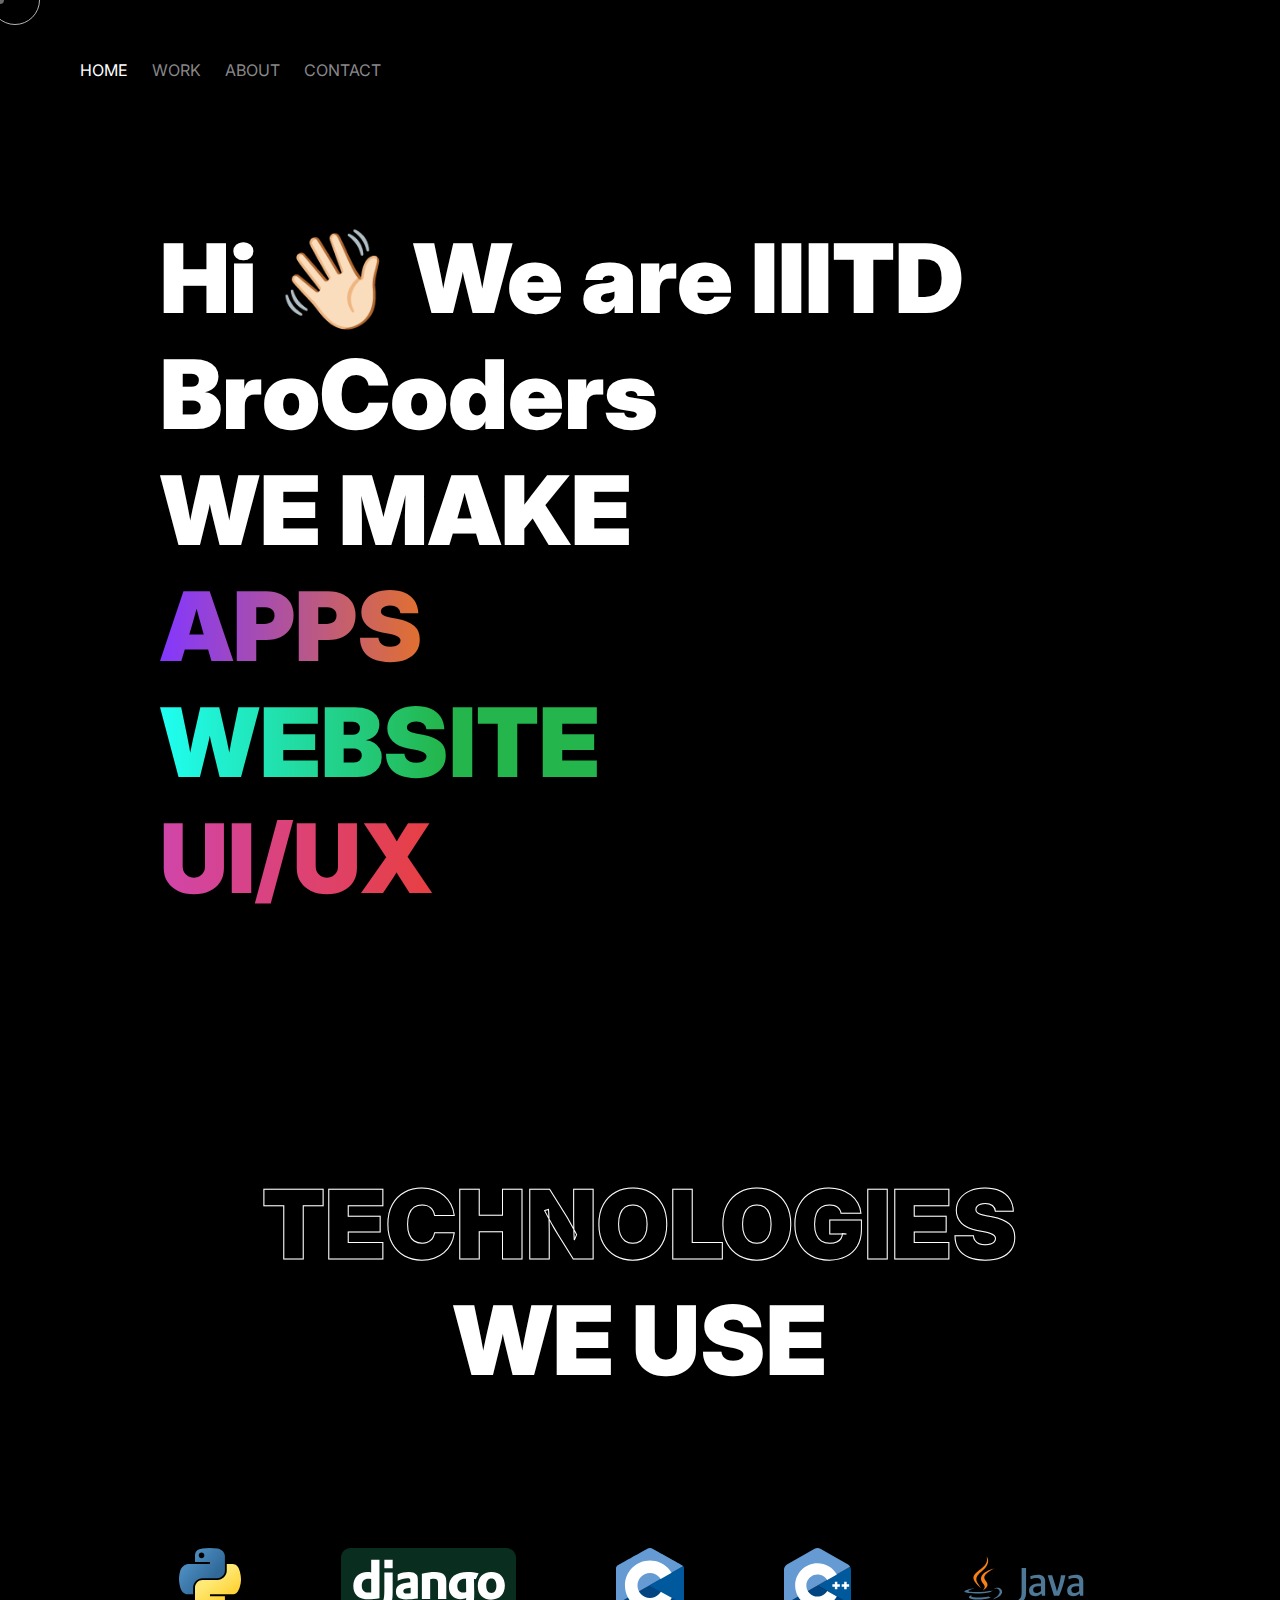
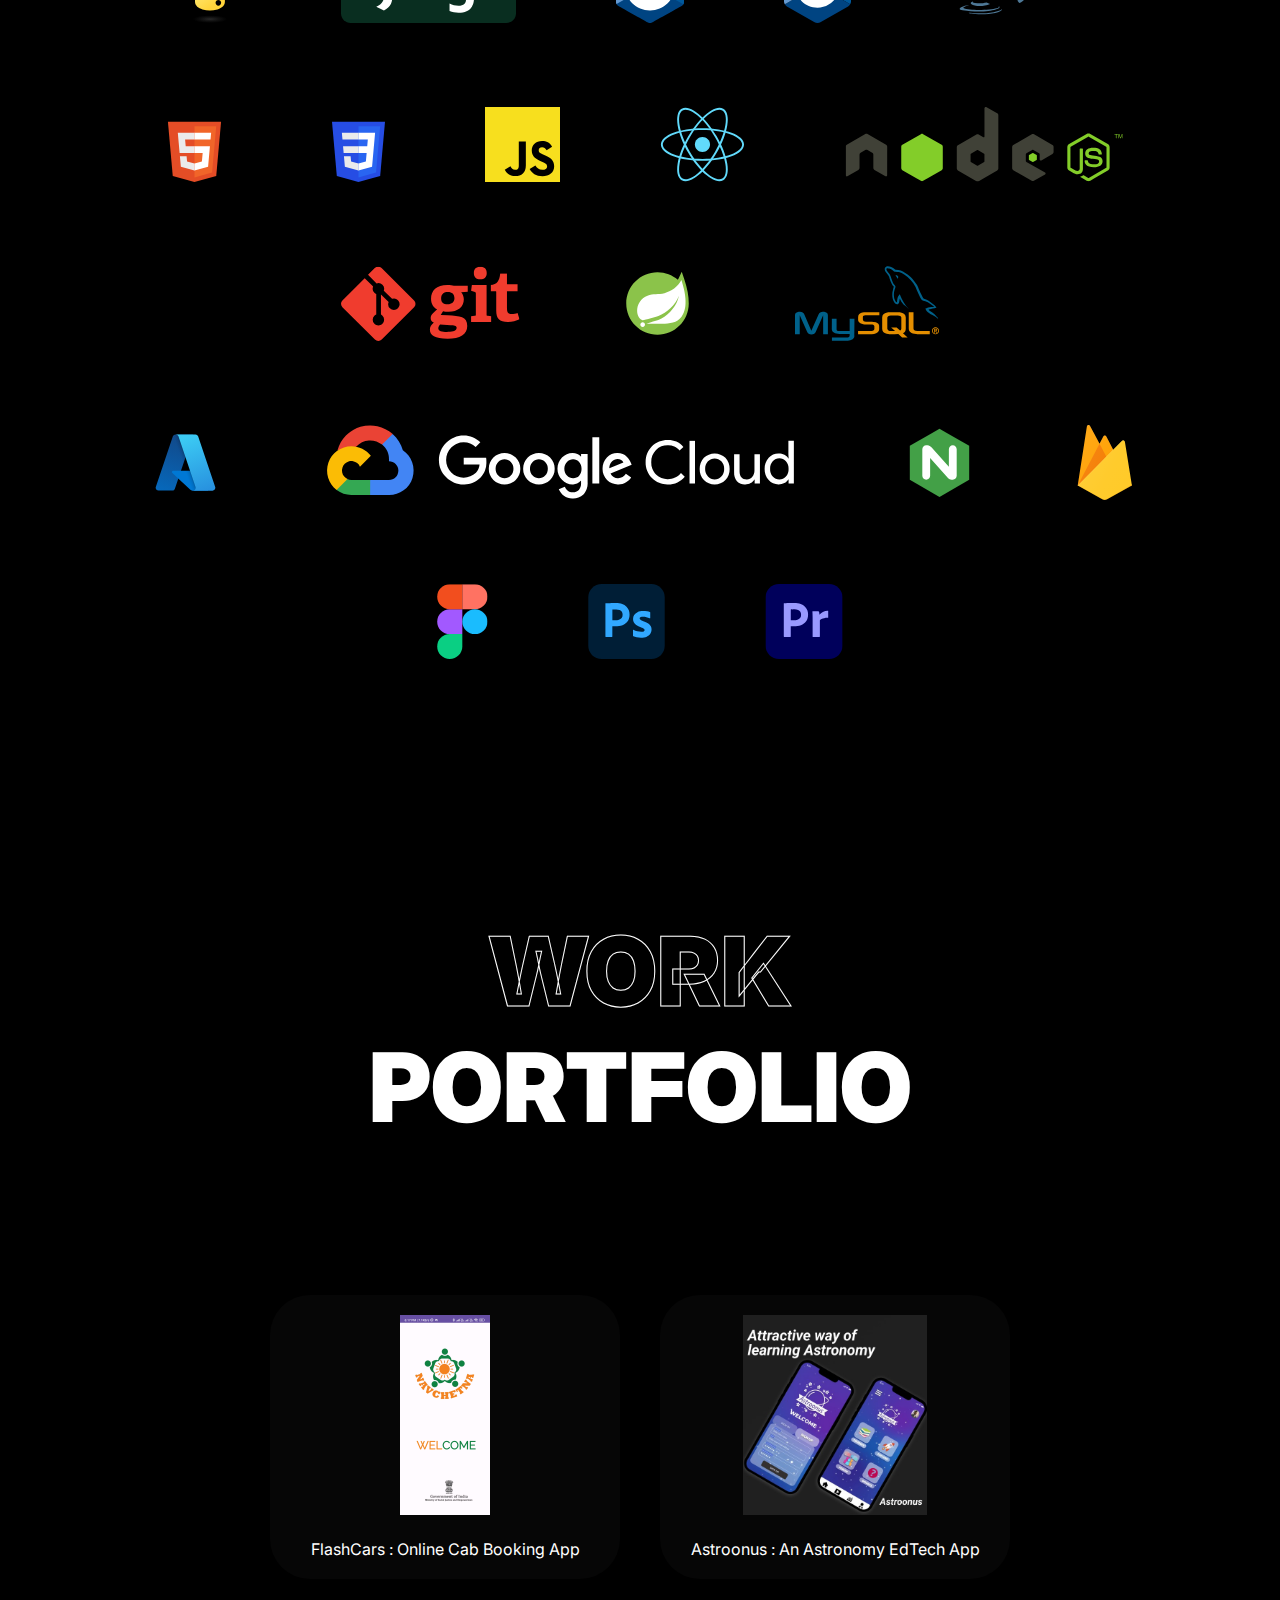
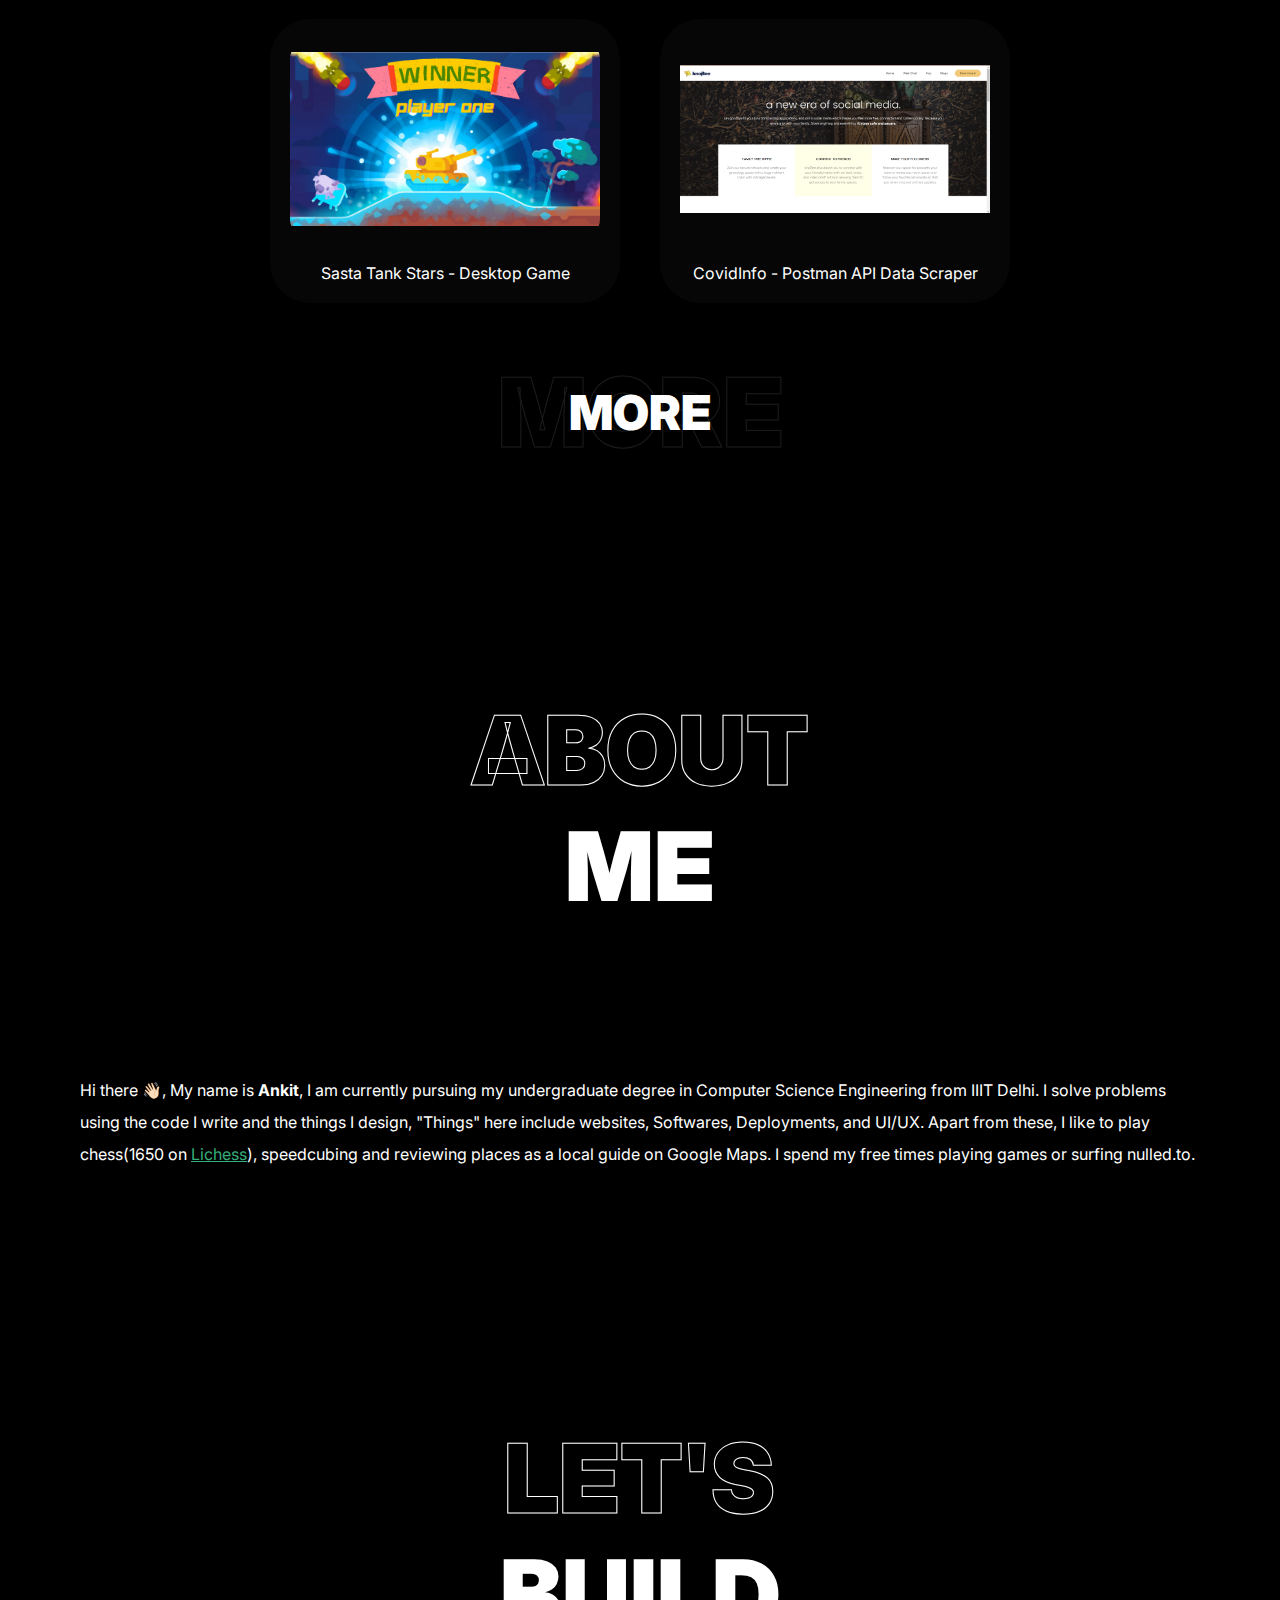
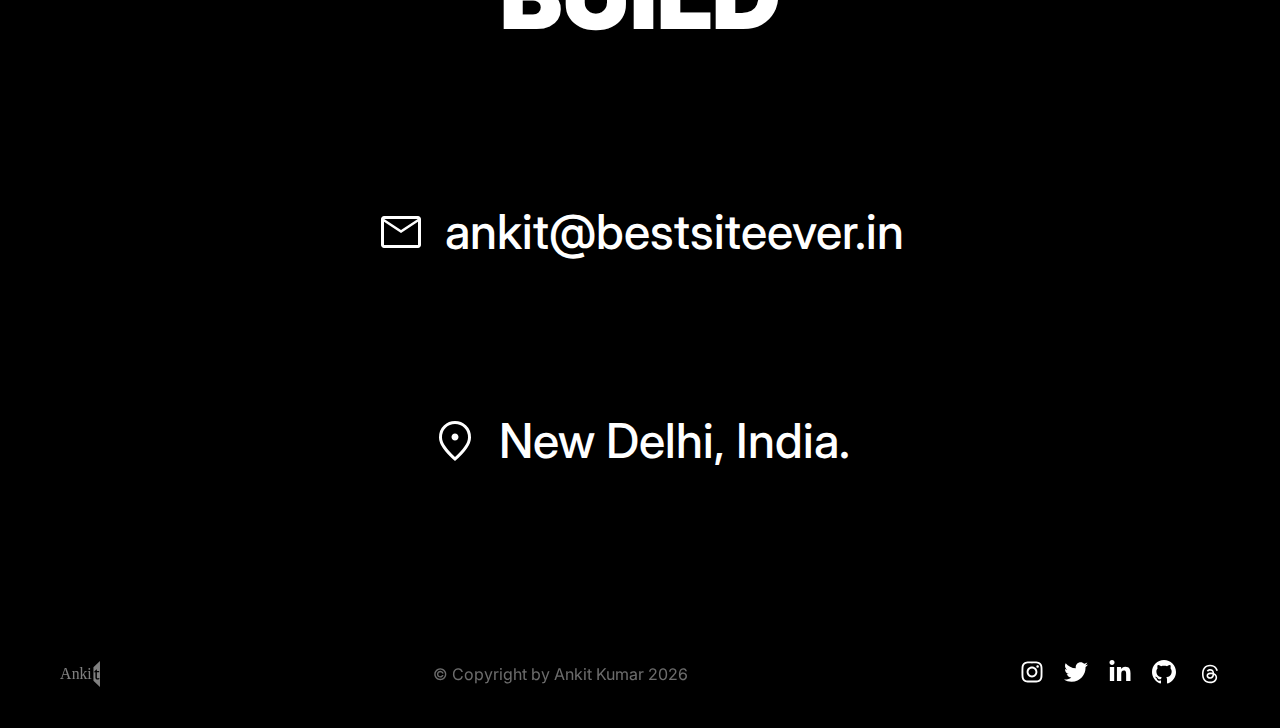
==== commit 6ec6dfab: "ic8" ====
--- a/index.html
+++ b/index.html
@@ -156,7 +156,7 @@
 
         <div class="section-portfolio-grid">
             <a class="portfolio-card" href="https://github.com/iiitdbrocoders/Navchetna" target="_blank">
-                <img src="assets/Navchetna_welcome.jpgg" alt="A DBMS Project">
+                <img src="assets/Navchetna_welcome.jpg" alt="A DBMS Project">
                 <div class="portfolio-card-details">
                     <h4>FlashCars : Online Cab Booking App</h4>
                 </div>
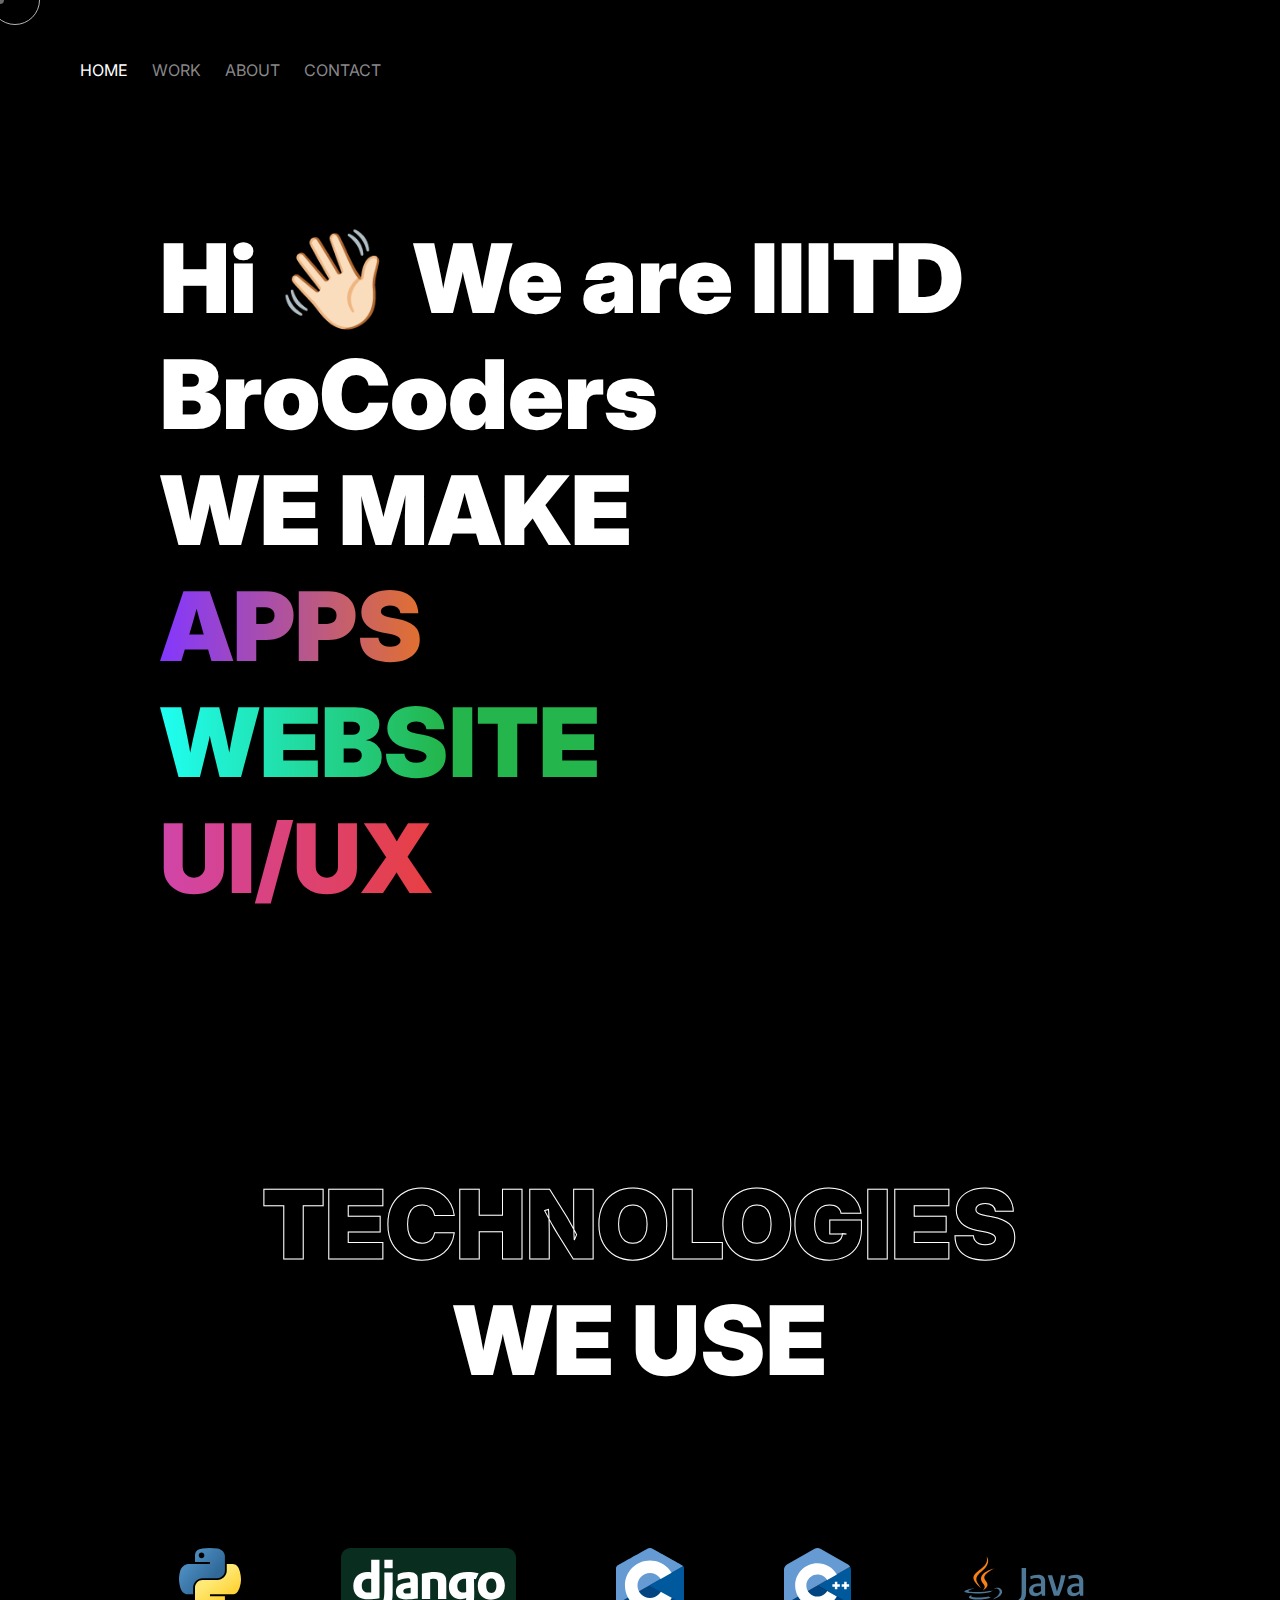
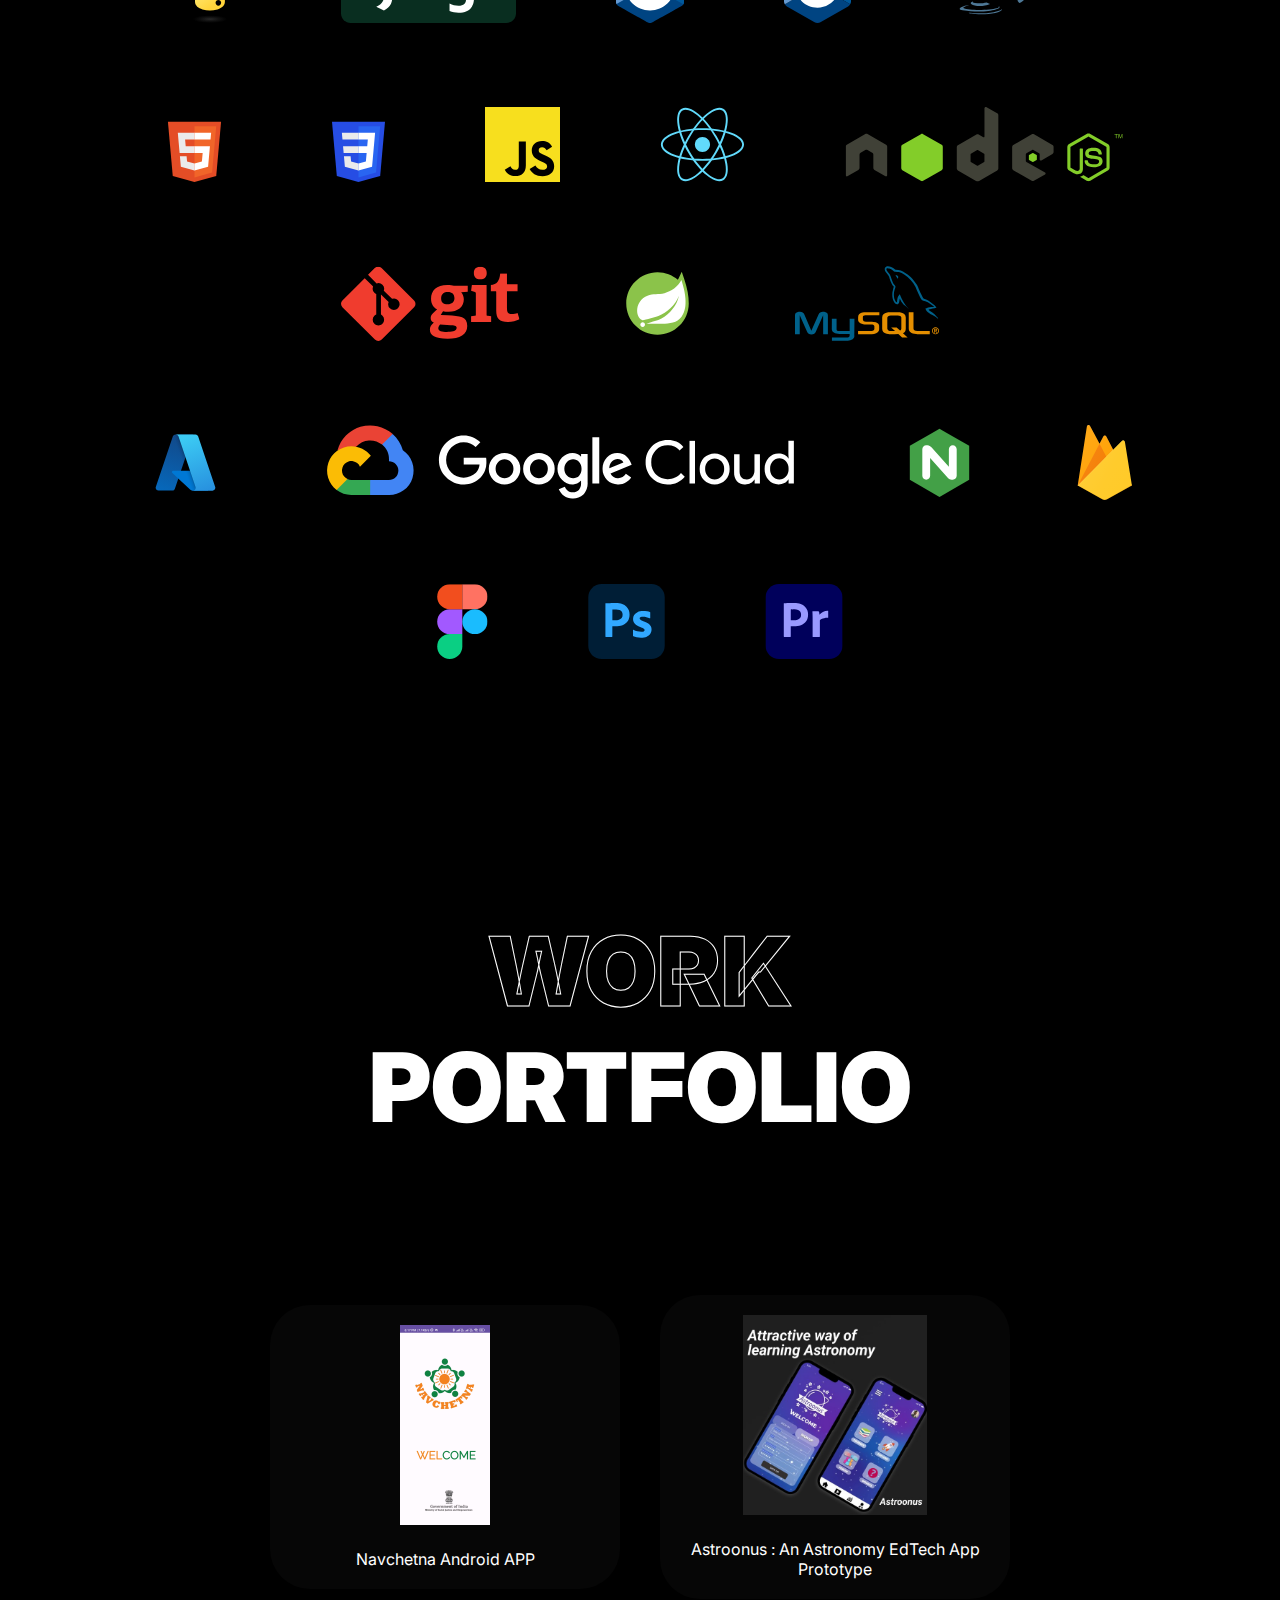
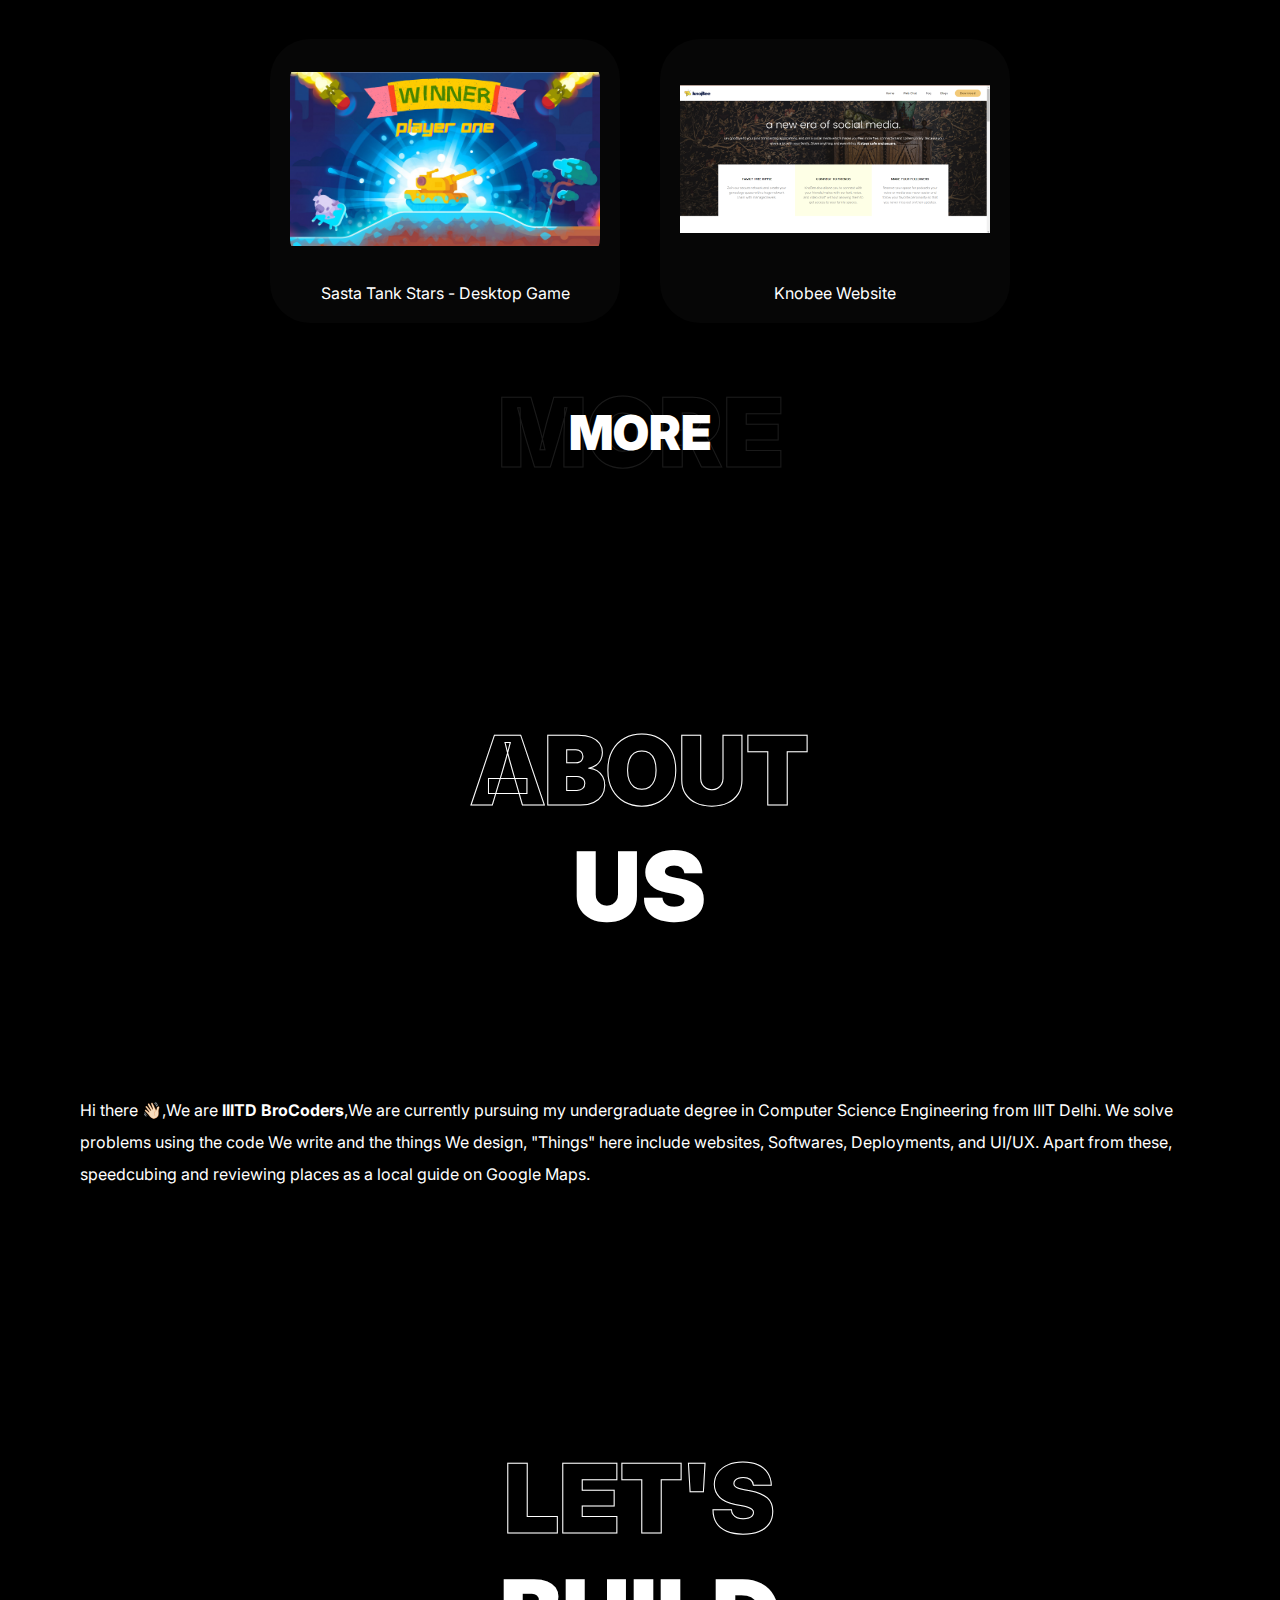
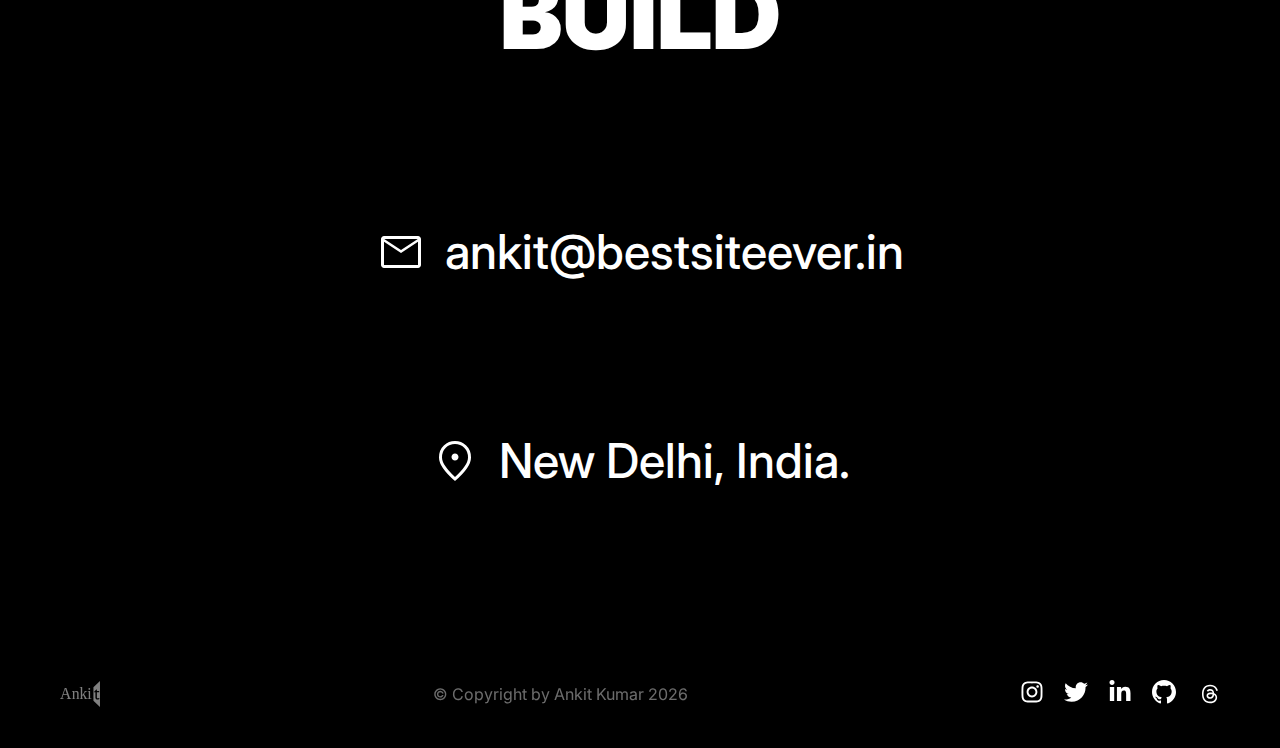
==== commit 0c83e6c6: "ic8" ====
--- a/index.html
+++ b/index.html
@@ -158,13 +158,13 @@
             <a class="portfolio-card" href="https://github.com/iiitdbrocoders/Navchetna" target="_blank">
                 <img src="assets/Navchetna_welcome.jpg" alt="A DBMS Project">
                 <div class="portfolio-card-details">
-                    <h4>FlashCars : Online Cab Booking App</h4>
+                    <h4>Navchetna Android APP</h4>
                 </div>
             </a>
             <a class="portfolio-card" href="https://www.figma.com/proto/szWw1TAiKRyx429Z5nkSvS/Astroonus_version_1.0.1" target="_blank">
                 <img src="assets/projects/Astroonus_project.jpg" alt="An Astronomy App Prototype ">
                 <div class="portfolio-card-details">
-                    <h4>Astroonus : An Astronomy EdTech App</h4>
+                    <h4>Astroonus : An Astronomy EdTech App Prototype</h4>
                 </div>
             </a>
             <a class="portfolio-card" href="https://github.com/iiitdbrocoders/Tank-Stars" target="_blank">
@@ -176,7 +176,7 @@
             <a class="portfolio-card" href="https://github.com/iiitdbrocoders/Knobee" target = "_blank">
                 <img src="assets/knobee ss.png" alt="img">
                 <div class="portfolio-card-details">
-                    <h4>CovidInfo - Postman API Data Scraper</h4>
+                    <h4>Knobee Website</h4>
                 </div>
             </a>
         </div>
@@ -191,16 +191,15 @@
     <div class="section-about" id="about">
         <div class="section-headings">
             <h1 class="heading-stroke-only">About</h1>
-            <h1>Me</h1>
+            <h1>Us</h1>
         </div>
 
         <div class="section-about-details">
             
             <div class="section-about-texts">
                 <p>
-                    Hi there 👋🏻, My name is <b>Ankit</b>, I am currently pursuing my undergraduate degree in Computer Science Engineering from IIIT Delhi. I solve problems using the code I write and the things I design,
-                    "Things" here include websites, Softwares, Deployments, and UI/UX. Apart from these, I like to
-                    play chess(1650 on <a href="https://lichess.org/@/AnkitKumar6" style="color:#36AE7C;" target="_blank" >Lichess</a>), speedcubing and reviewing places as a local guide on Google Maps. I spend my free times playing games or surfing nulled.to.
+                    Hi there 👋🏻,We are <b>IIITD BroCoders</b>,We are currently pursuing my undergraduate degree in Computer Science Engineering from IIIT Delhi. We solve problems using the code We write and the things We design,
+                    "Things" here include websites, Softwares, Deployments, and UI/UX. Apart from these, speedcubing and reviewing places as a local guide on Google Maps.
                 </p>
             </div>
 
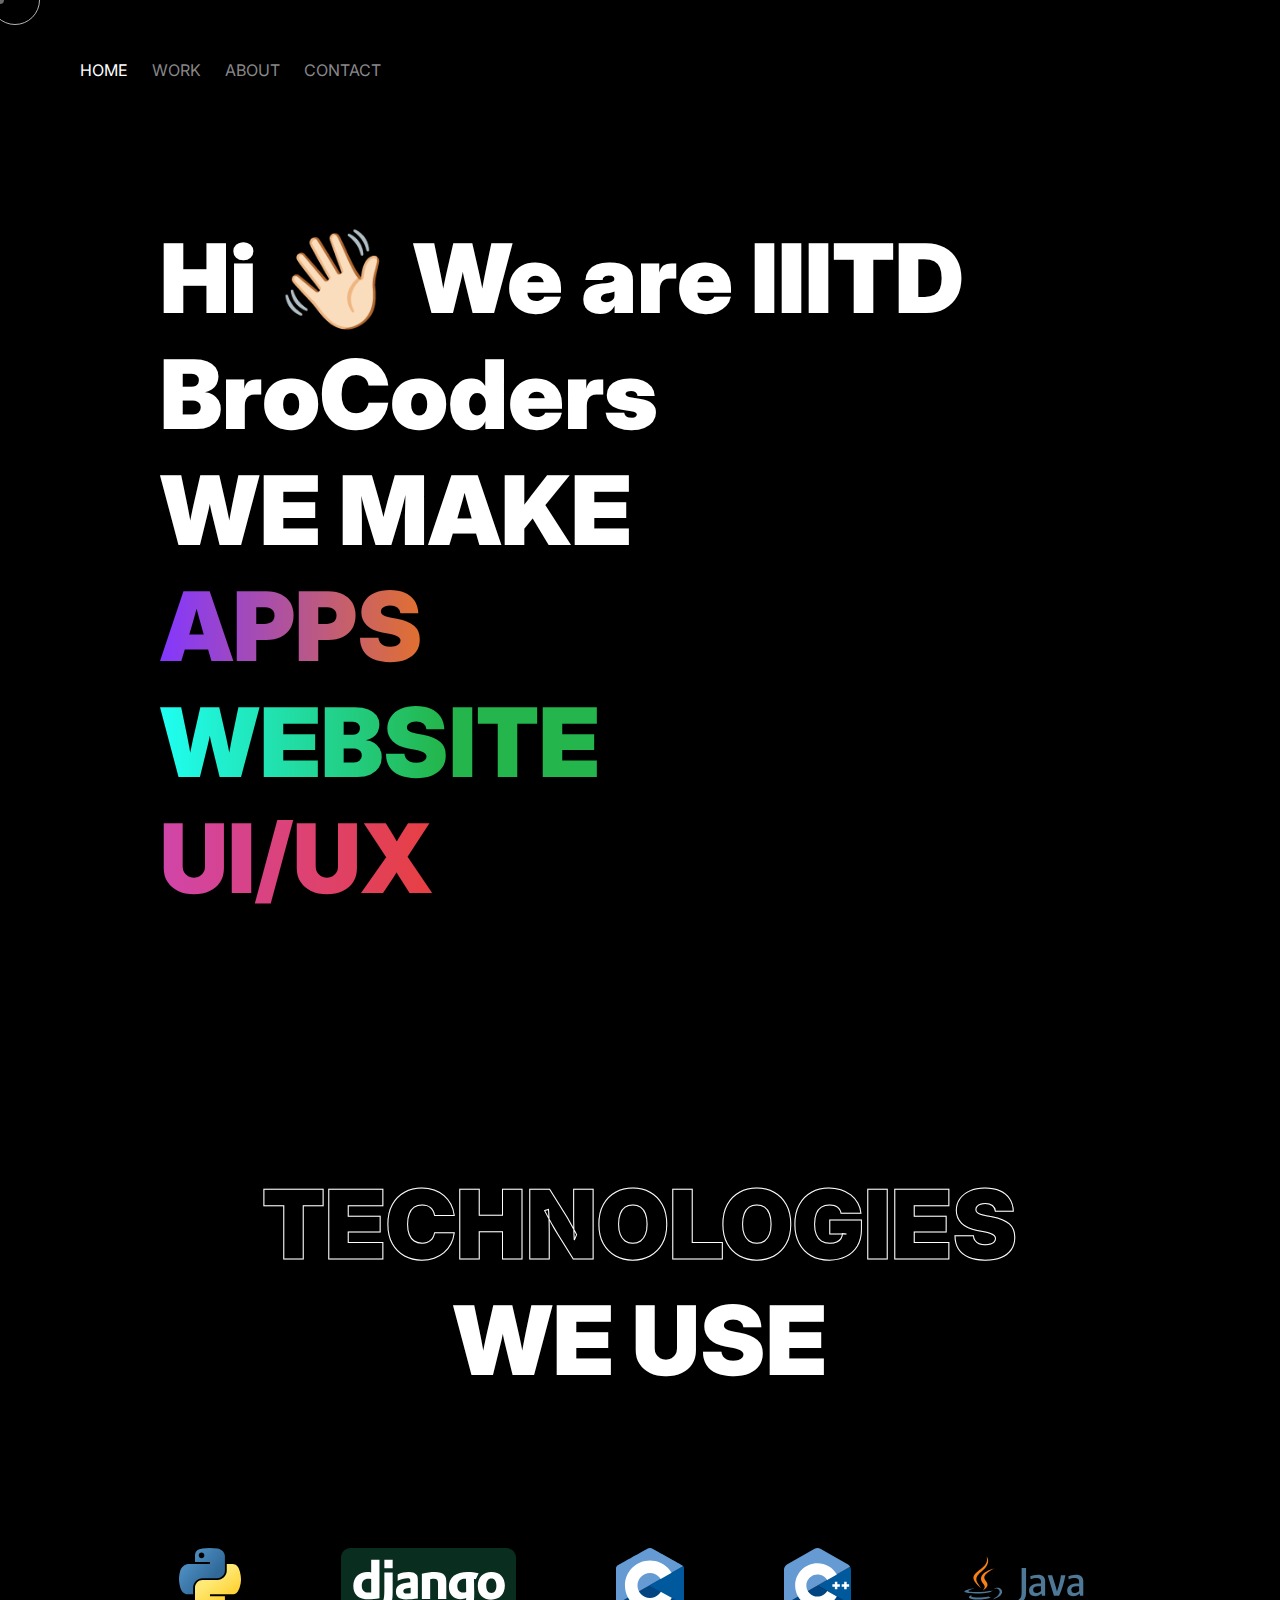
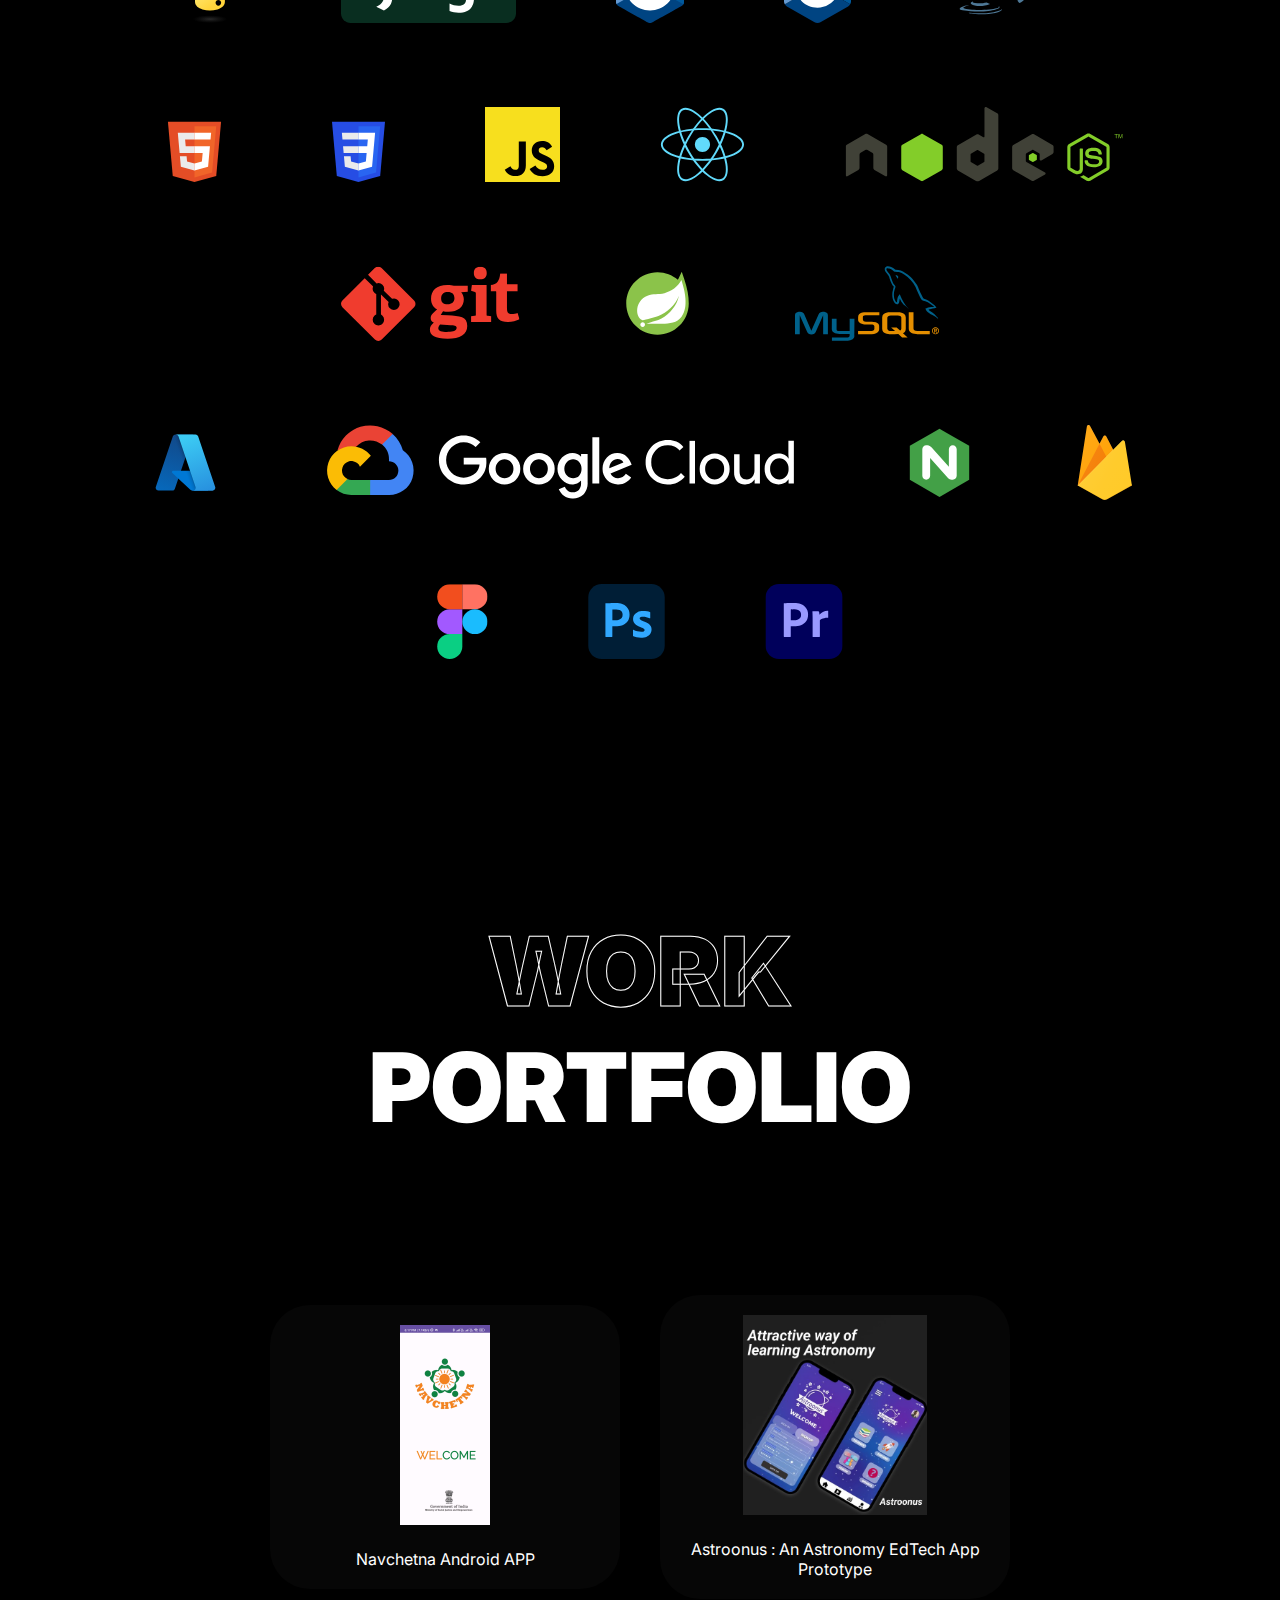
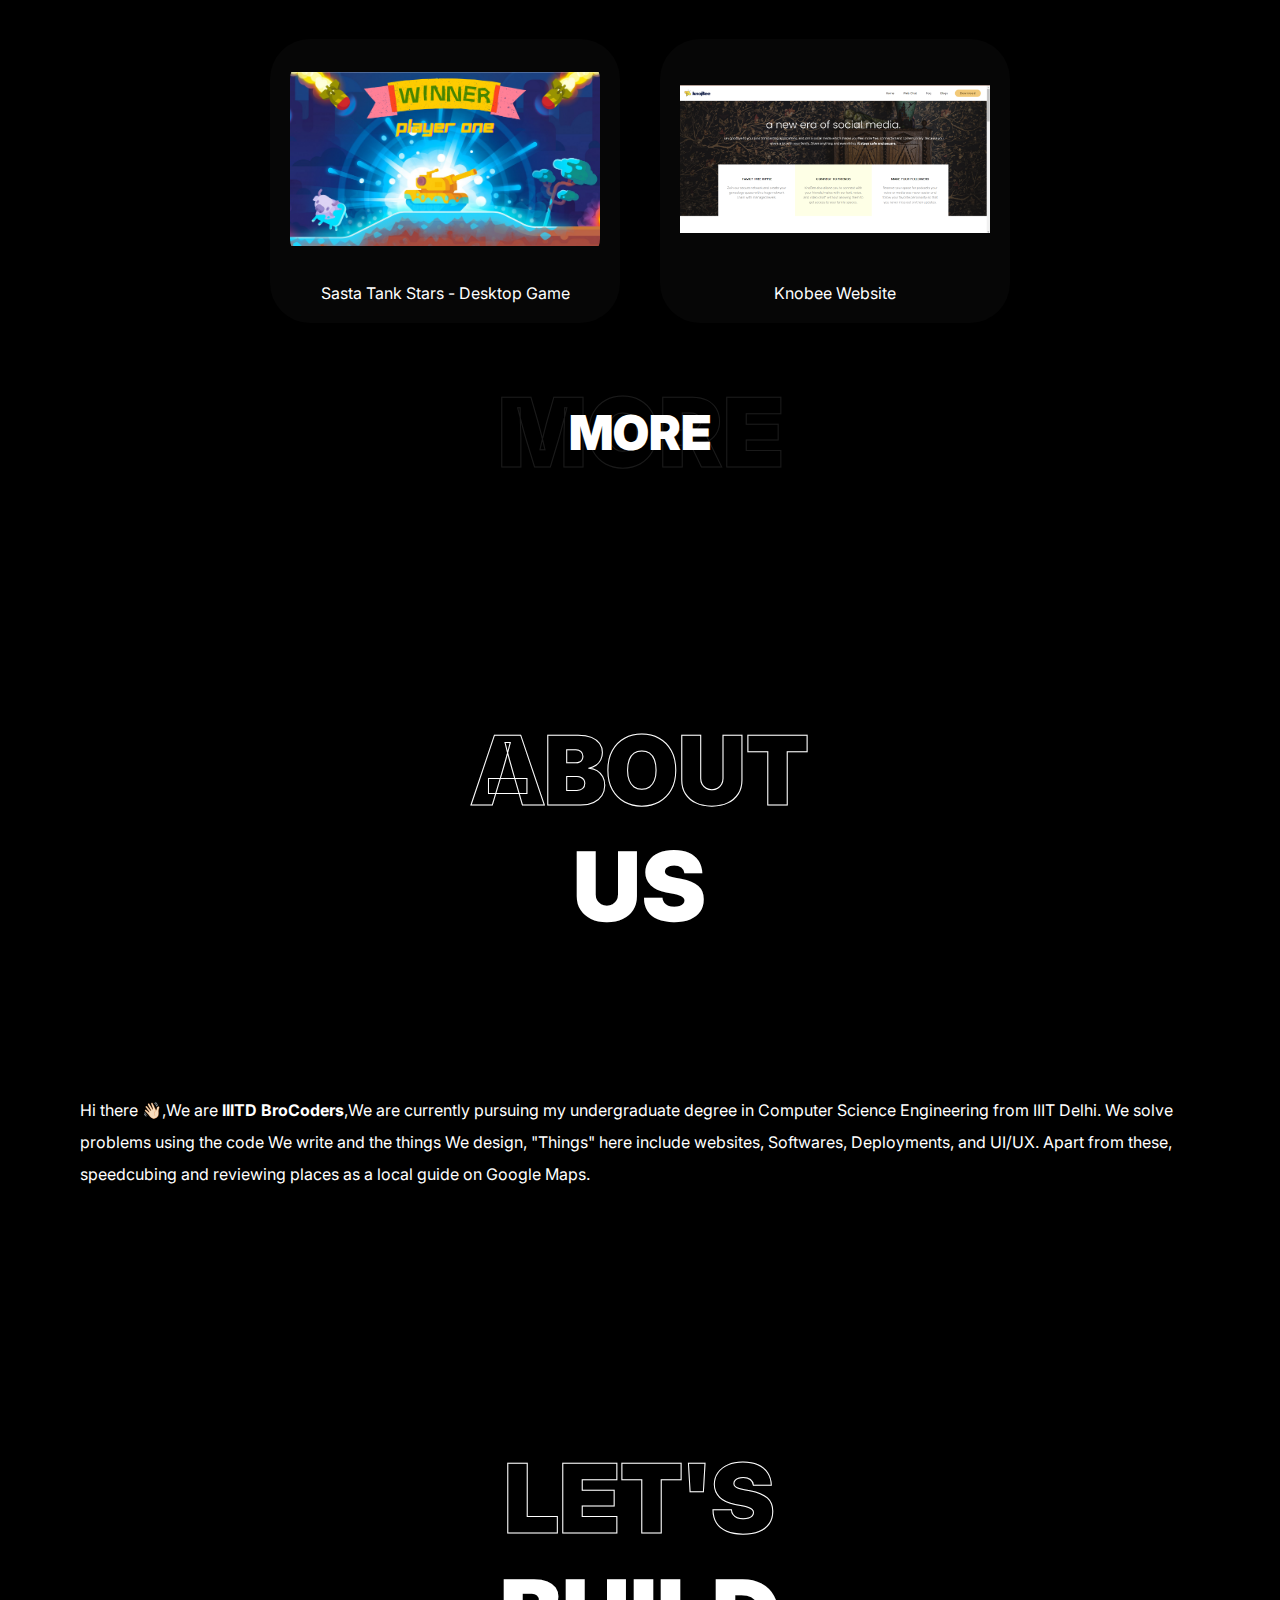
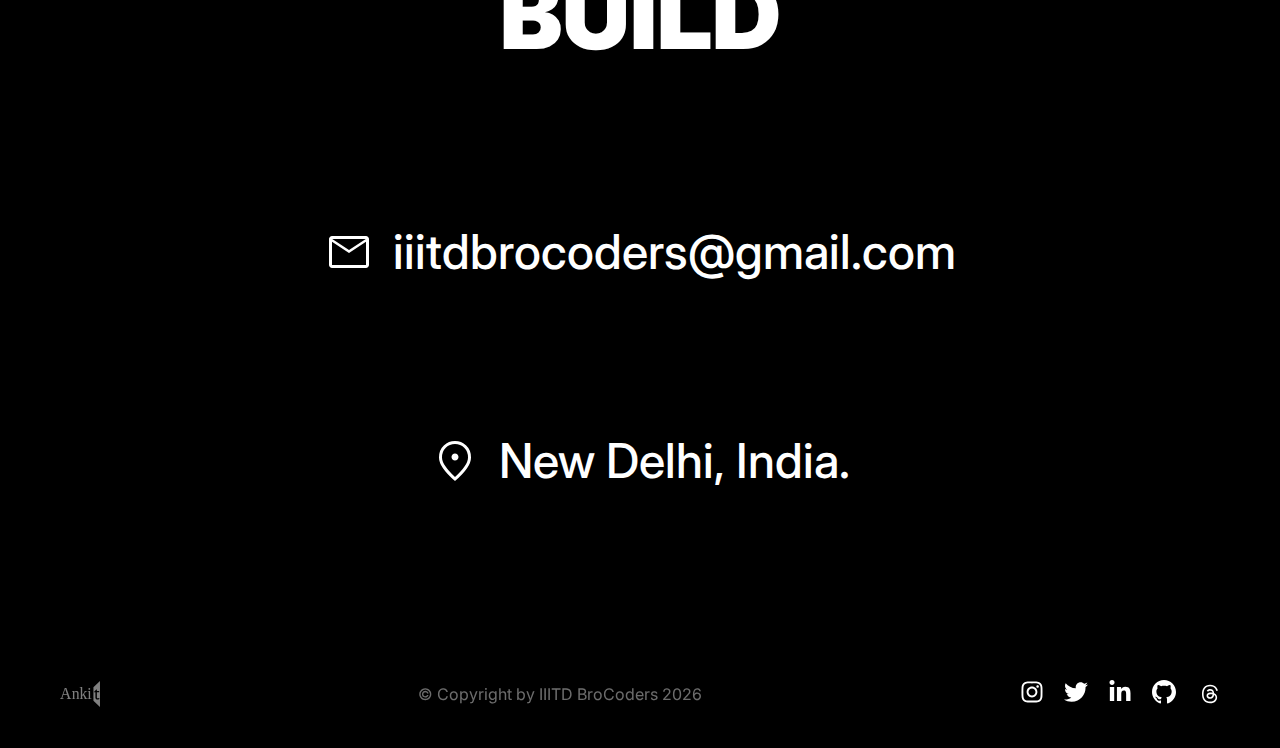
==== commit e4e0c5cd: "ic9" ====
--- a/index.html
+++ b/index.html
@@ -218,9 +218,9 @@
         </div>
 
         <div class="section-contact-links">
-            <a class="contact-link" href="mailto:ankit@bestsiteever.in">
+            <a class="contact-link" href="mailto:iiitdbrocoders@gmail.com">
                 <img src="./assets/icons/mail.svg" alt="icon">
-                ankit@bestsiteever.in
+                iiitdbrocoders@gmail.com
             </a>
             <!-- <a class="contact-link" href="tel:"><img src="./assets/icons/call.svg" alt="icon">+91 12345 67890</a> -->
             <a class="contact-link" href="http://maps.google.com/"><img src="./assets/icons/location.svg" alt="icon">
@@ -234,7 +234,7 @@
     <!-- section: footer -->
     <footer class="footer">
         <img src="./assets/ankit-logo.svg" alt="ankit-logo" class="footer-logo">
-        <p>&copy; Copyright by Ankit Kumar <span id="currentYear">2023</span></p>
+        <p>&copy; Copyright by IIITD BroCoders <span id="currentYear">2023</span></p>
         <div class="social-links">
             <a href="https://instagram.com/ankitkat042" class="social-link" target="_blank">
                 <svg xmlns="http://www.w3.org/2000/svg" viewBox="0 0 448 512"><path d="M224.1 141c-63.6 0-114.9 51.3-114.9 114.9s51.3 114.9 114.9 114.9S339 319.5 339 255.9 287.7 141 224.1 141zm0 189.6c-41.1 0-74.7-33.5-74.7-74.7s33.5-74.7 74.7-74.7 74.7 33.5 74.7 74.7-33.6 74.7-74.7 74.7zm146.4-194.3c0 14.9-12 26.8-26.8 26.8-14.9 0-26.8-12-26.8-26.8s12-26.8 26.8-26.8 26.8 12 26.8 26.8zm76.1 27.2c-1.7-35.9-9.9-67.7-36.2-93.9-26.2-26.2-58-34.4-93.9-36.2-37-2.1-147.9-2.1-184.9 0-35.8 1.7-67.6 9.9-93.9 36.1s-34.4 58-36.2 93.9c-2.1 37-2.1 147.9 0 184.9 1.7 35.9 9.9 67.7 36.2 93.9s58 34.4 93.9 36.2c37 2.1 147.9 2.1 184.9 0 35.9-1.7 67.7-9.9 93.9-36.2 26.2-26.2 34.4-58 36.2-93.9 2.1-37 2.1-147.8 0-184.8zM398.8 388c-7.8 19.6-22.9 34.7-42.6 42.6-29.5 11.7-99.5 9-132.1 9s-102.7 2.6-132.1-9c-19.6-7.8-34.7-22.9-42.6-42.6-11.7-29.5-9-99.5-9-132.1s-2.6-102.7 9-132.1c7.8-19.6 22.9-34.7 42.6-42.6 29.5-11.7 99.5-9 132.1-9s102.7-2.6 132.1 9c19.6 7.8 34.7 22.9 42.6 42.6 11.7 29.5 9 99.5 9 132.1s2.7 102.7-9 132.1z" /></svg>
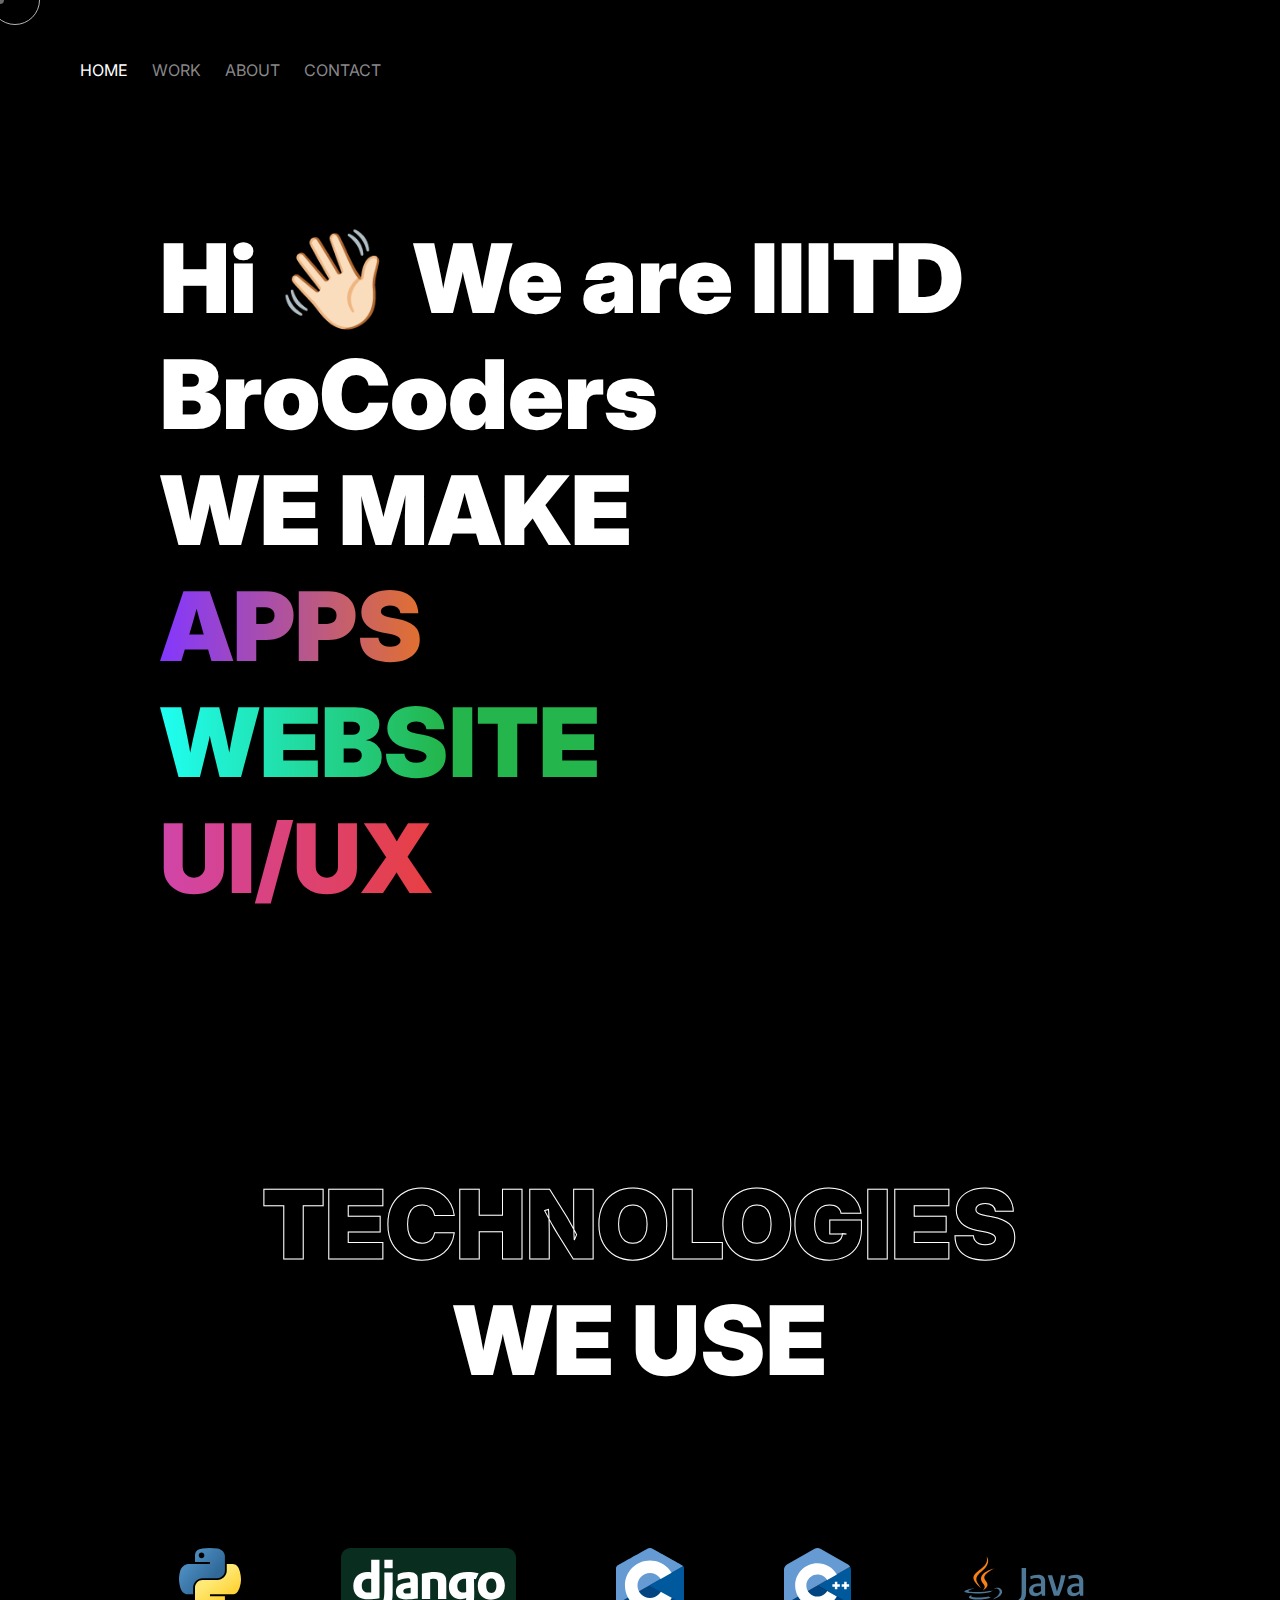
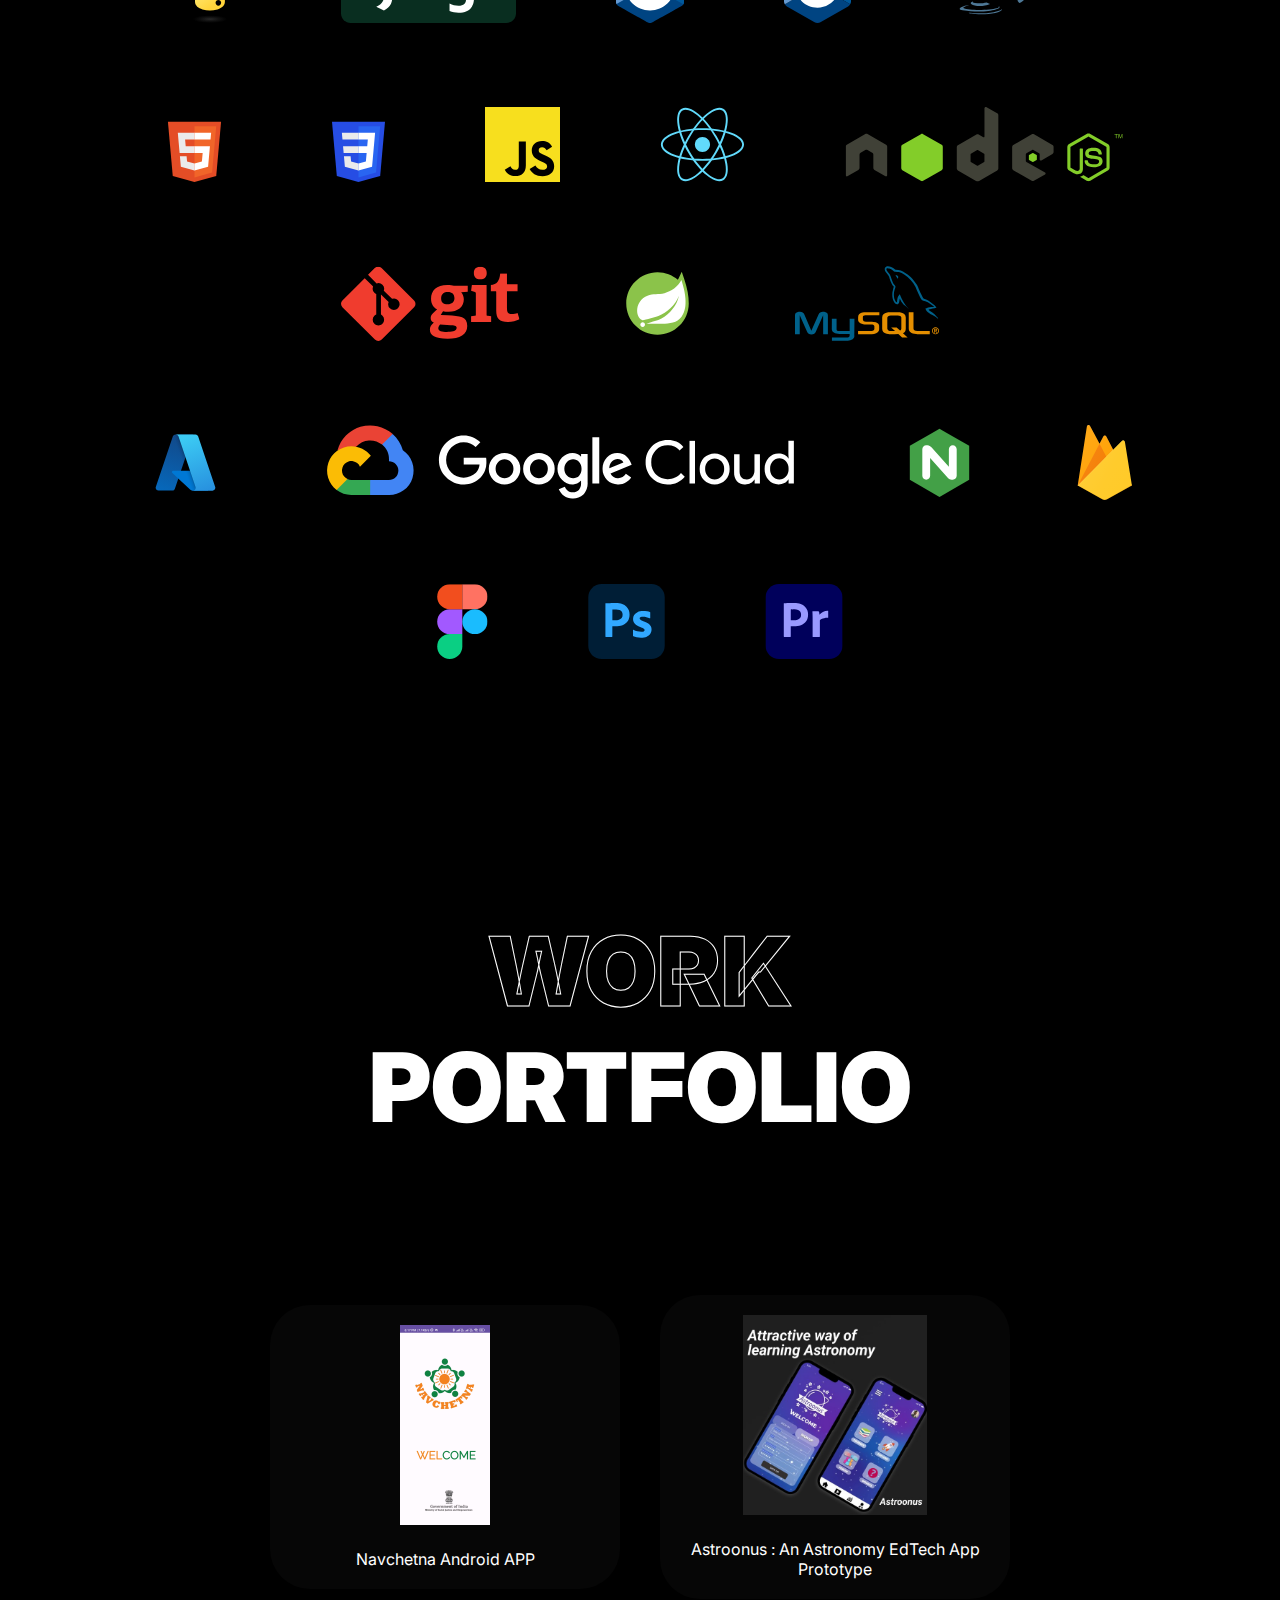
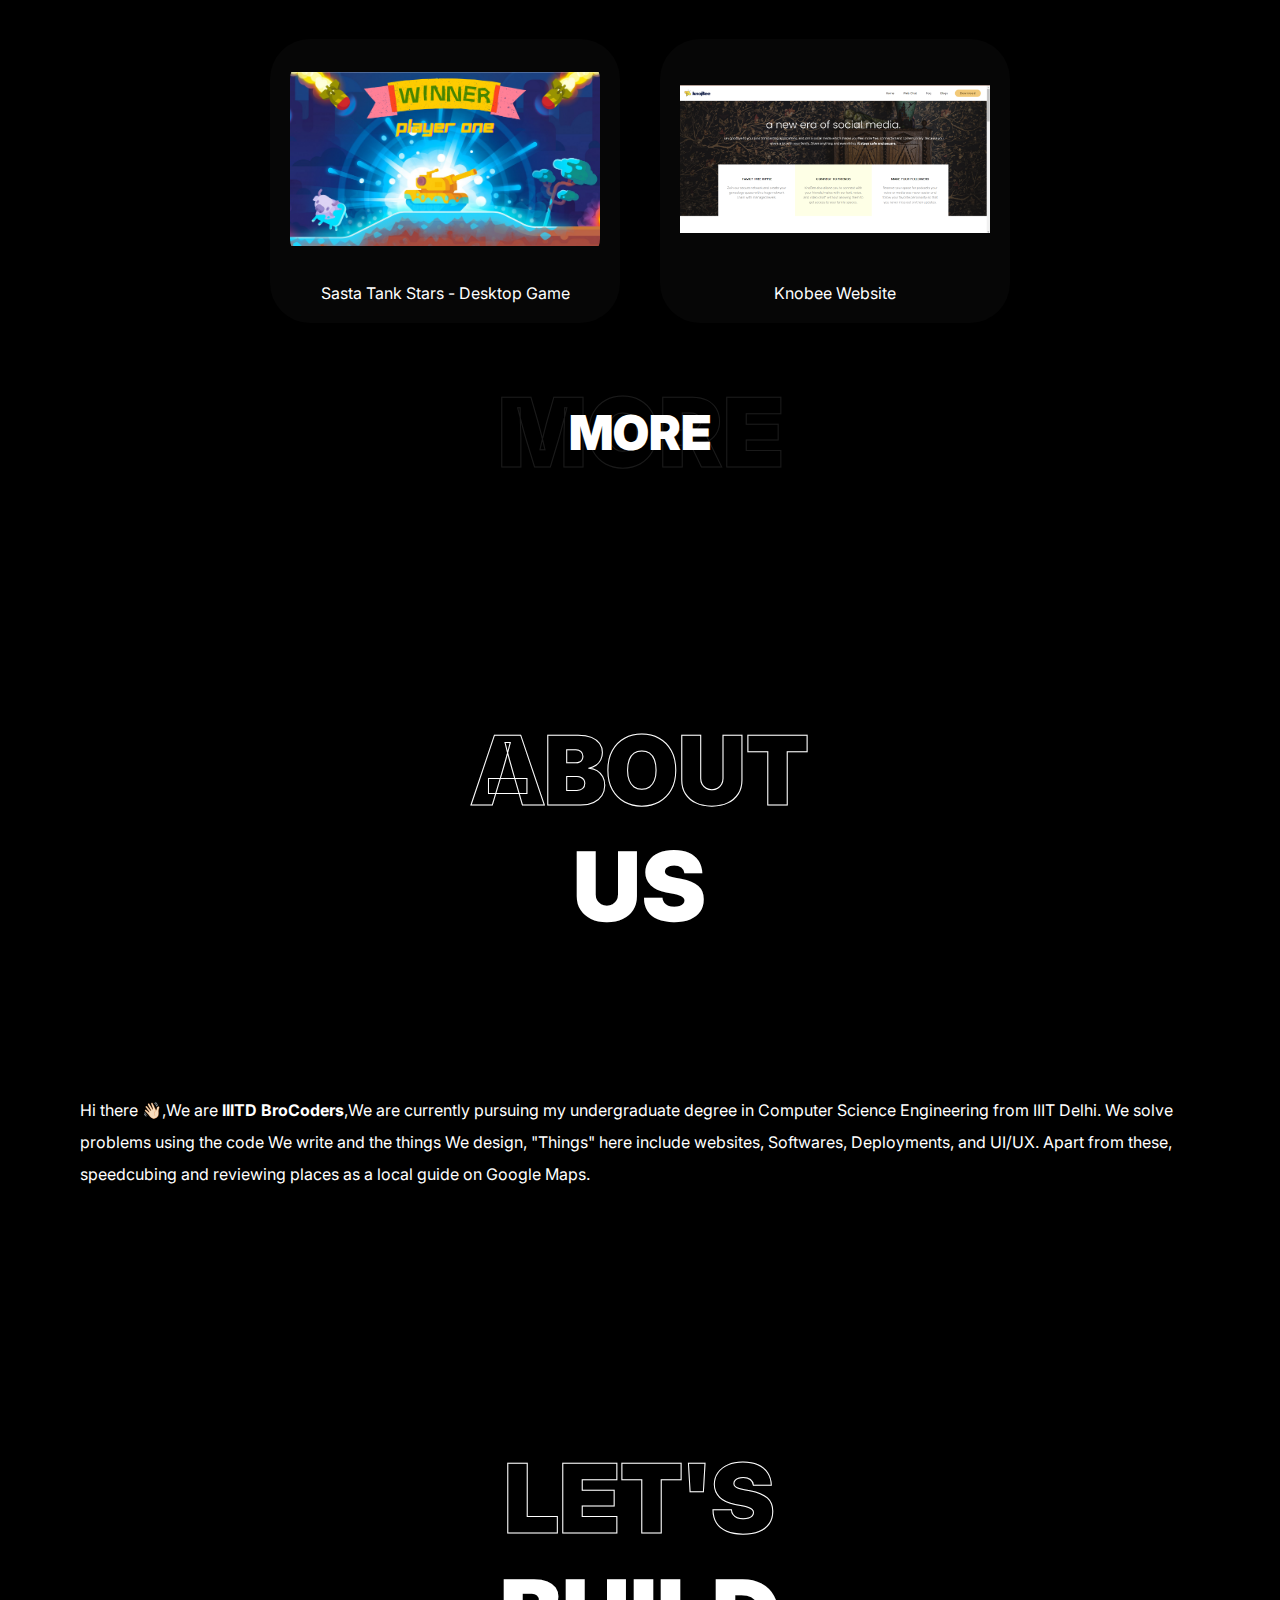
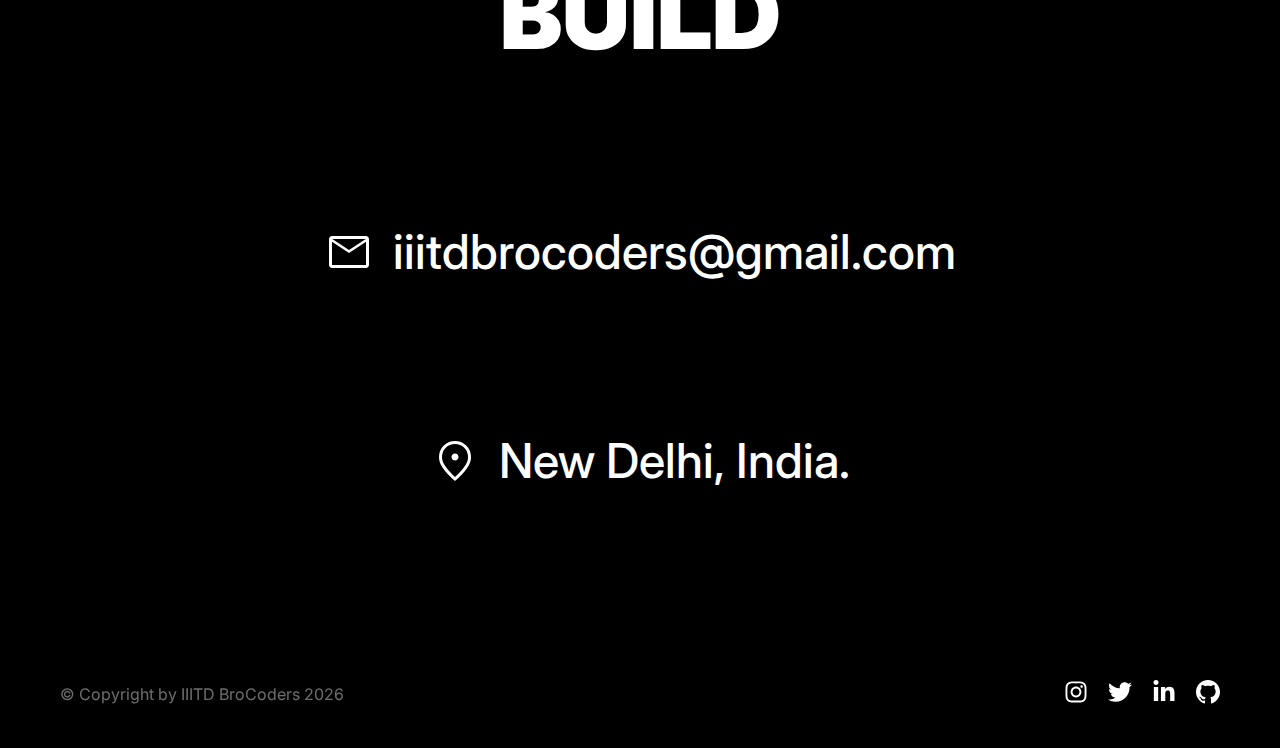
==== commit 9ed84e92: "ic9" ====
--- a/index.html
+++ b/index.html
@@ -233,28 +233,22 @@
 
     <!-- section: footer -->
     <footer class="footer">
-        <img src="./assets/ankit-logo.svg" alt="ankit-logo" class="footer-logo">
+        <!-- <img src="./assets/ankit-logo.svg" alt="ankit-logo" class="footer-logo"> -->
         <p>&copy; Copyright by IIITD BroCoders <span id="currentYear">2023</span></p>
         <div class="social-links">
-            <a href="https://instagram.com/ankitkat042" class="social-link" target="_blank">
+            <a href="https://instagram.com/lakshyaa_sharan" class="social-link" target="_blank">
                 <svg xmlns="http://www.w3.org/2000/svg" viewBox="0 0 448 512"><path d="M224.1 141c-63.6 0-114.9 51.3-114.9 114.9s51.3 114.9 114.9 114.9S339 319.5 339 255.9 287.7 141 224.1 141zm0 189.6c-41.1 0-74.7-33.5-74.7-74.7s33.5-74.7 74.7-74.7 74.7 33.5 74.7 74.7-33.6 74.7-74.7 74.7zm146.4-194.3c0 14.9-12 26.8-26.8 26.8-14.9 0-26.8-12-26.8-26.8s12-26.8 26.8-26.8 26.8 12 26.8 26.8zm76.1 27.2c-1.7-35.9-9.9-67.7-36.2-93.9-26.2-26.2-58-34.4-93.9-36.2-37-2.1-147.9-2.1-184.9 0-35.8 1.7-67.6 9.9-93.9 36.1s-34.4 58-36.2 93.9c-2.1 37-2.1 147.9 0 184.9 1.7 35.9 9.9 67.7 36.2 93.9s58 34.4 93.9 36.2c37 2.1 147.9 2.1 184.9 0 35.9-1.7 67.7-9.9 93.9-36.2 26.2-26.2 34.4-58 36.2-93.9 2.1-37 2.1-147.8 0-184.8zM398.8 388c-7.8 19.6-22.9 34.7-42.6 42.6-29.5 11.7-99.5 9-132.1 9s-102.7 2.6-132.1-9c-19.6-7.8-34.7-22.9-42.6-42.6-11.7-29.5-9-99.5-9-132.1s-2.6-102.7 9-132.1c7.8-19.6 22.9-34.7 42.6-42.6 29.5-11.7 99.5-9 132.1-9s102.7-2.6 132.1 9c19.6 7.8 34.7 22.9 42.6 42.6 11.7 29.5 9 99.5 9 132.1s2.7 102.7-9 132.1z" /></svg>
             </a>
-            <a href="https://twitter.com/ankitkat_042" class="social-link" target="_blank">
+            <a href="https://twitter.com/ayushsachan02" class="social-link" target="_blank">
                 <svg xmlns="http://www.w3.org/2000/svg" viewBox="0 0 512 512"><path d="M459.37 151.716c.325 4.548.325 9.097.325 13.645 0 138.72-105.583 298.558-298.558 298.558-59.452 0-114.68-17.219-161.137-47.106 8.447.974 16.568 1.299 25.34 1.299 49.055 0 94.213-16.568 130.274-44.832-46.132-.975-84.792-31.188-98.112-72.772 6.498.974 12.995 1.624 19.818 1.624 9.421 0 18.843-1.3 27.614-3.573-48.081-9.747-84.143-51.98-84.143-102.985v-1.299c13.969 7.797 30.214 12.67 47.431 13.319-28.264-18.843-46.781-51.005-46.781-87.391 0-19.492 5.197-37.36 14.294-52.954 51.655 63.675 129.3 105.258 216.365 109.807-1.624-7.797-2.599-15.918-2.599-24.04 0-57.828 46.782-104.934 104.934-104.934 30.213 0 57.502 12.67 76.67 33.137 23.715-4.548 46.456-13.32 66.599-25.34-7.798 24.366-24.366 44.833-46.132 57.827 21.117-2.273 41.584-8.122 60.426-16.243-14.292 20.791-32.161 39.308-52.628 54.253z" /></svg>
             </a>
-            <a href="https://www.linkedin.com/in/ankitk042/" class="social-link" target="_blank">
+            <a href="https://www.linkedin.com/in/ayush-sachan-6315a6258/" class="social-link" target="_blank">
                 <svg xmlns="http://www.w3.org/2000/svg" viewBox="0 0 448 512"><path d="M100.28 448H7.4V148.9h92.88zM53.79 108.1C24.09 108.1 0 83.5 0 53.8a53.79 53.79 0 0 1 107.58 0c0 29.7-24.1 54.3-53.79 54.3zM447.9 448h-92.68V302.4c0-34.7-.7-79.2-48.29-79.2-48.29 0-55.69 37.7-55.69 76.7V448h-92.78V148.9h89.08v40.8h1.3c12.4-23.5 42.69-48.3 87.88-48.3 94 0 111.28 61.9 111.28 142.3V448z" /></svg>
             </a>
-            <a href="https://www.github.com/ankitkat042/" class="social-link" target="_blank">
+            <a href="https://github.com/iiitdbrocoders" class="social-link" target="_blank">
                 <svg width="1024" height="1024" viewBox="0 0 1024 1024" fill="none" xmlns="http://www.w3.org/2000/svg"><path fill-rule="evenodd" clip-rule="evenodd" d="M8 0C3.58 0 0 3.58 0 8C0 11.54 2.29 14.53 5.47 15.59C5.87 15.66 6.02 15.42 6.02 15.21C6.02 15.02 6.01 14.39 6.01 13.72C4 14.09 3.48 13.23 3.32 12.78C3.23 12.55 2.84 11.84 2.5 11.65C2.22 11.5 1.82 11.13 2.49 11.12C3.12 11.11 3.57 11.7 3.72 11.94C4.44 13.15 5.59 12.81 6.05 12.6C6.12 12.08 6.33 11.73 6.56 11.53C4.78 11.33 2.92 10.64 2.92 7.58C2.92 6.71 3.23 5.99 3.74 5.43C3.66 5.23 3.38 4.41 3.82 3.31C3.82 3.31 4.49 3.1 6.02 4.13C6.66 3.95 7.34 3.86 8.02 3.86C8.7 3.86 9.38 3.95 10.02 4.13C11.55 3.09 12.22 3.31 12.22 3.31C12.66 4.41 12.38 5.23 12.3 5.43C12.81 5.99 13.12 6.7 13.12 7.58C13.12 10.65 11.25 11.33 9.47 11.53C9.76 11.78 10.01 12.26 10.01 13.01C10.01 14.08 10 14.94 10 15.21C10 15.42 10.15 15.67 10.55 15.59C13.71 14.53 16 11.53 16 8C16 3.58 12.42 0 8 0Z" transform="scale(64)"/></svg>
             </a>
-            <a href="https://www.threads.net/@ankitkat042/" class="social-link" target="_blank">
-                <svg  viewBox="0 0 1024 1024" fill="none" xmlns="http://www.w3.org/2000/svg">
-                    <path fill-rule="evenodd" clip-rule="evenodd" d="M413.14 298.29c-1.79-.86-3.61-1.68-5.46-2.48-3.22-59.22-35.57-93.12-89.91-93.47h-.74c-32.49 0-59.52 13.87-76.16 39.12l29.88 20.5c12.43-18.86 31.93-22.88 46.3-22.88h.5c17.89.12 31.39 5.32 40.12 15.46 6.36 7.39 10.62 17.59 12.72 30.47-15.86-2.7-33.02-3.52-51.35-2.47-51.66 2.97-84.87 33.1-82.64 74.97 1.13 21.23 11.71 39.5 29.78 51.44 15.29 10.08 34.97 15.02 55.43 13.9 27.02-1.48 48.21-11.79 63-30.64 11.23-14.31 18.33-32.86 21.47-56.23 12.87 7.77 22.41 18 27.68 30.29 8.97 20.89 9.49 55.23-18.53 83.22-24.55 24.53-54.05 35.14-98.65 35.46-49.46-.36-86.87-16.23-111.2-47.15-22.78-28.95-34.55-70.77-34.99-124.3.44-53.53 12.21-95.35 34.99-124.3 24.33-30.93 61.74-46.79 111.2-47.16 49.83.37 87.89 16.31 113.14 47.38 12.39 15.24 21.72 34.4 27.88 56.74l35.02-9.34c-7.46-27.5-19.2-51.2-35.18-70.85-32.37-39.83-79.73-60.24-140.74-60.66h-.24c-60.89.42-107.71 20.91-139.16 60.89-27.99 35.58-42.43 85.09-42.92 147.15v.3c.49 62.06 14.93 111.57 42.92 147.15 31.45 39.98 78.27 60.47 139.16 60.89h.24c54.13-.37 92.29-14.54 123.73-45.95 41.12-41.08 39.88-92.58 26.33-124.2-9.73-22.67-28.27-41.08-53.62-53.25zm-93.46 87.88c-22.64 1.27-46.17-8.89-47.33-30.66-.86-16.14 11.49-34.15 48.72-36.29 4.26-.25 8.44-.37 12.55-.37 13.52 0 26.17 1.31 37.68 3.83-4.29 53.57-29.45 62.27-51.62 63.49z" transform="scale(1.9)"/>
-                </svg>
-                
-            </a>
-            
+         
         </div>
     </footer>
     <!-- section: footer -->
